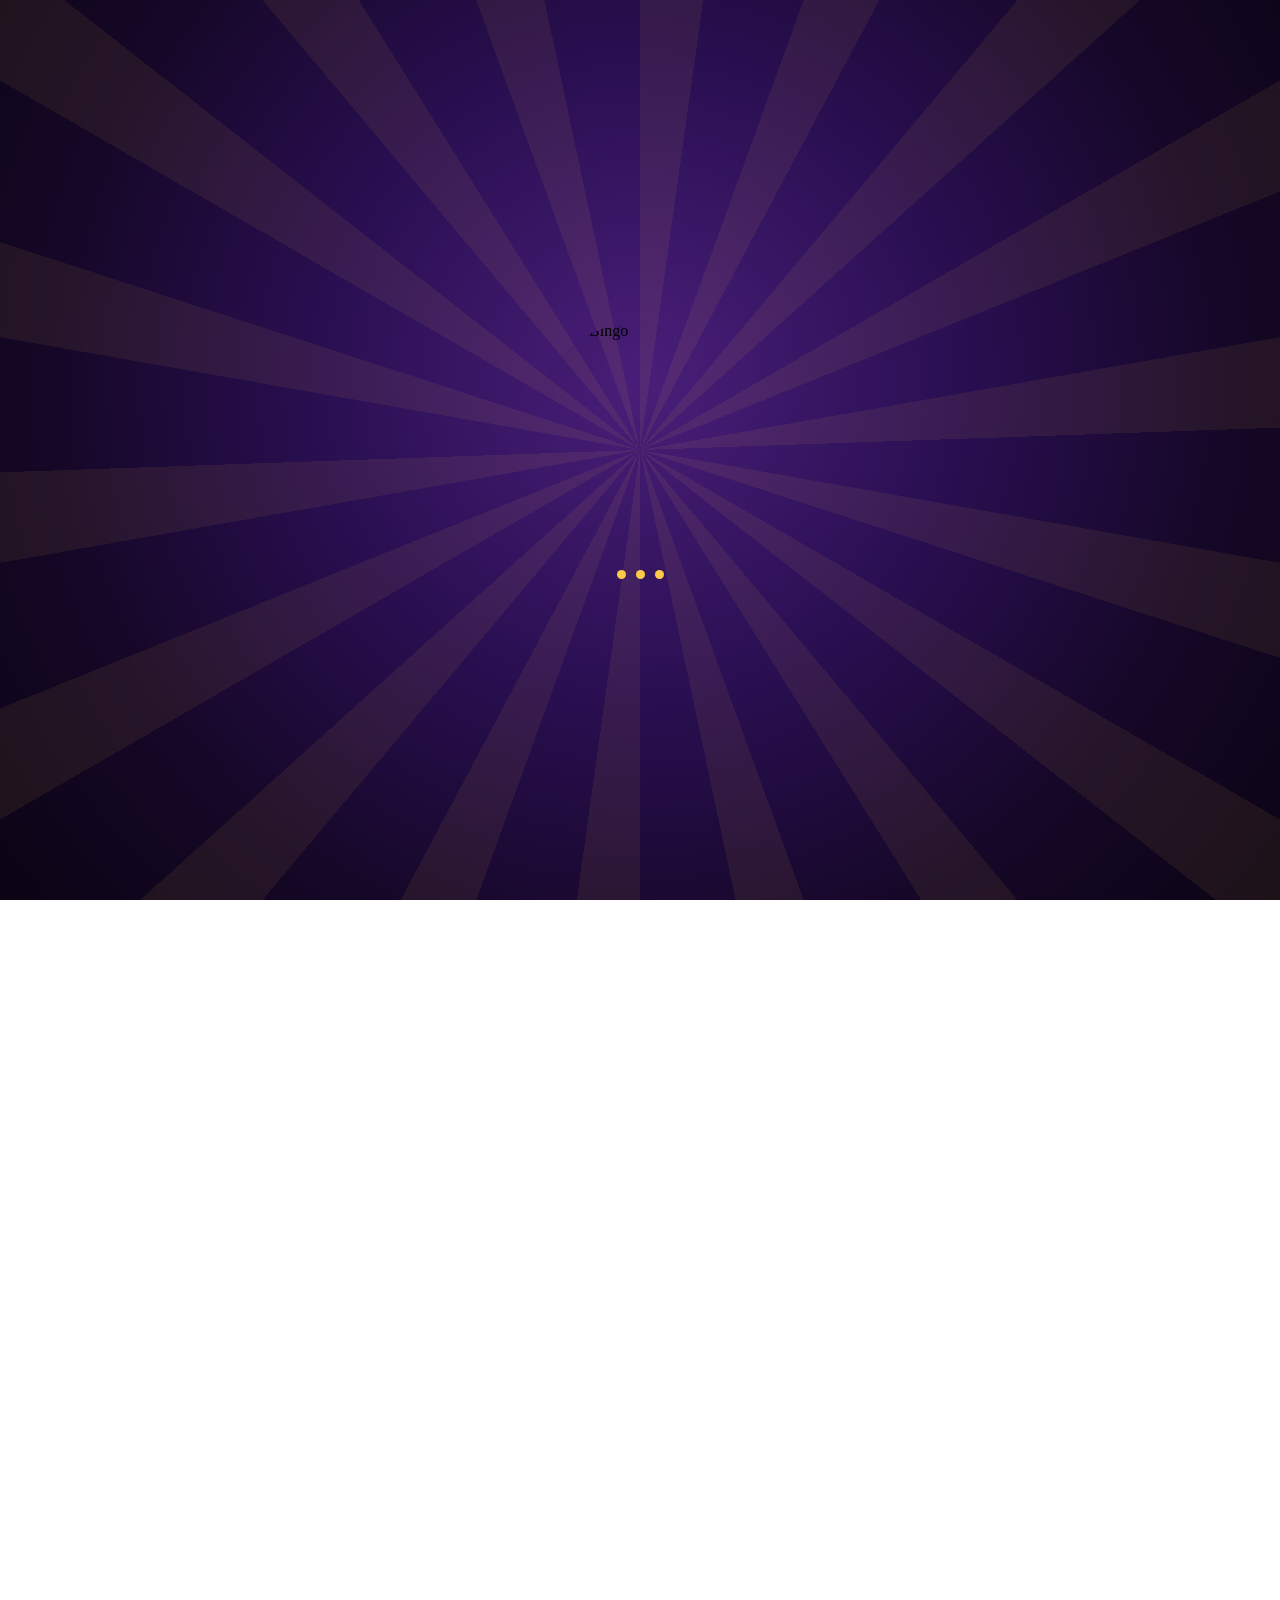
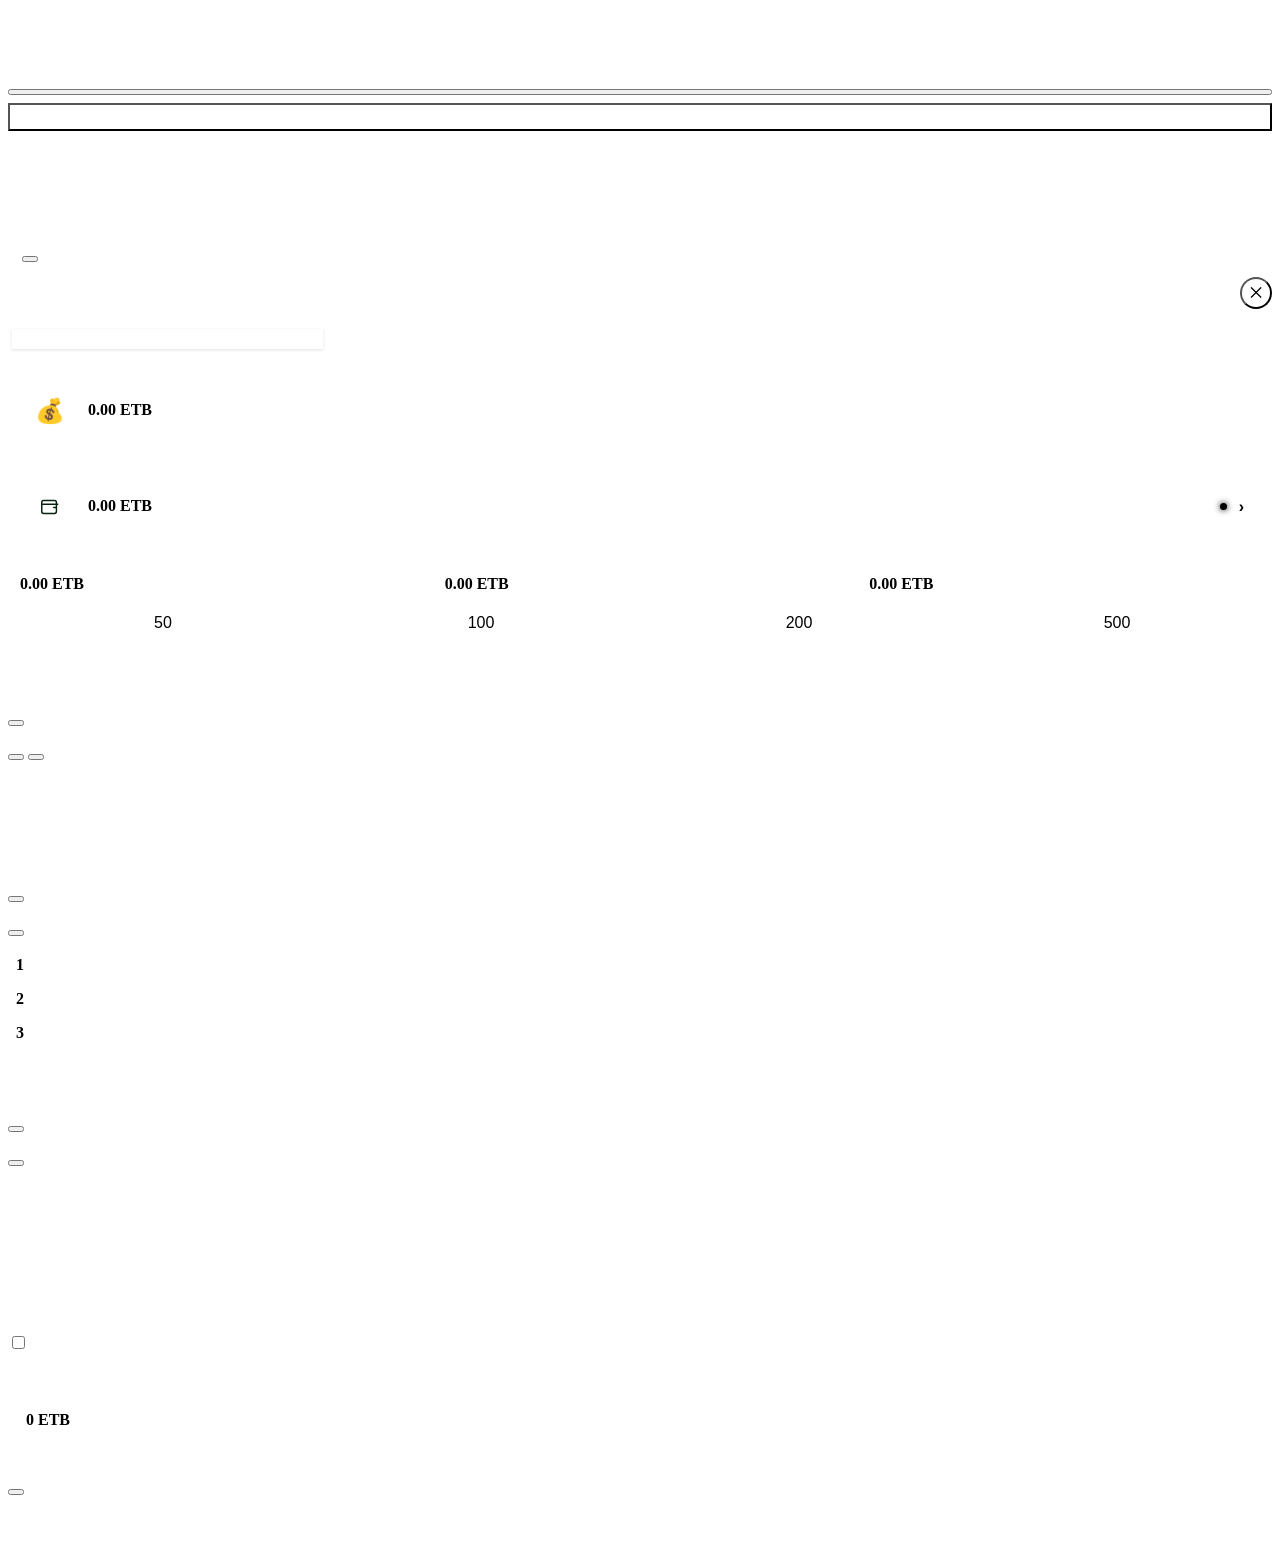
==== web/miniapp/index.html @ 05e531aa "Merge AradaBingo's independent development line (audio, UX fixes, announcement feature, widened bot " ====
<!doctype html>
<html lang="am">
<head>
  <meta charset="utf-8" />
  <meta name="viewport" content="width=device-width, initial-scale=1, viewport-fit=cover, user-scalable=no" />
  <title>Arada Bingo</title>
  <script src="https://telegram.org/js/telegram-web-app.js"></script>
  <link rel="stylesheet" href="css/fonts.css" />
  <link rel="stylesheet" href="css/tokens.css" />
  <link rel="stylesheet" href="css/base.css" />
  <link rel="stylesheet" href="css/screens.css" />
  <link rel="stylesheet" href="css/wallet.css" />
  <!-- Inlined, not a linked stylesheet: this must paint on the very first
       frame, with zero chance of a flash of an unstyled logo while
       css/*.css is still in flight over a slow mobile connection --
       the whole point of a splash screen is that it's what appears
       BEFORE anything else can possibly be ready. -->
  <style>
    #splash-screen {
      position: fixed;
      inset: 0;
      z-index: 5000;
      display: flex;
      flex-direction: column;
      align-items: center;
      justify-content: center;
      gap: 28px;
      background: radial-gradient(circle at 50% 42%, #4a1f7a 0%, #2a0f52 38%, #150726 72%, #0b0414 100%);
      overflow: hidden;
      transition: opacity 500ms ease, visibility 500ms ease;
    }
    #splash-screen.splash-hidden {
      opacity: 0;
      visibility: hidden;
      pointer-events: none;
    }
    /* Slow rotating light rays behind the logo, echoing the sunburst
       already painted into the logo artwork itself. */
    #splash-screen::before {
      content: "";
      position: absolute;
      inset: -50%;
      background: repeating-conic-gradient(from 0deg, rgba(255, 201, 74, 0.07) 0deg 8deg, transparent 8deg 20deg);
      animation: splash-rotate 18s linear infinite;
    }
    @keyframes splash-rotate {
      to { transform: rotate(360deg); }
    }
    .splash-logo-wrap {
      position: relative;
      width: clamp(160px, 46vw, 220px);
      aspect-ratio: 1;
      z-index: 1;
      animation: splash-pop 900ms cubic-bezier(0.22, 0.9, 0.32, 1.3) both,
                 splash-breathe 2600ms ease-in-out 900ms infinite;
    }
    .splash-logo-wrap img {
      width: 100%;
      height: 100%;
      display: block;
      /* The source artwork is a fully opaque square (no alpha channel) --
         without this, its own flat background square shows as a visible
         hard-edged seam against the splash's own animated gradient
         behind it. Clipping to a circle also makes the drop-shadow glow
         below hug a circular halo instead of a square one. */
      clip-path: circle(50% at 50% 50%);
      filter: drop-shadow(0 8px 28px rgba(0, 0, 0, 0.55));
    }
    @keyframes splash-pop {
      0% { opacity: 0; transform: scale(0.55) rotate(-8deg); }
      60% { opacity: 1; transform: scale(1.08) rotate(2deg); }
      100% { opacity: 1; transform: scale(1) rotate(0deg); }
    }
    @keyframes splash-breathe {
      0%, 100% { filter: drop-shadow(0 8px 28px rgba(0, 0, 0, 0.55)) drop-shadow(0 0 0 rgba(255, 201, 74, 0)); }
      50% { filter: drop-shadow(0 8px 28px rgba(0, 0, 0, 0.55)) drop-shadow(0 0 34px rgba(255, 201, 74, 0.55)); }
    }
    .splash-sparkle {
      position: absolute;
      width: 6px;
      height: 6px;
      background: #ffe27a;
      border-radius: 50%;
      box-shadow: 0 0 8px 2px rgba(255, 226, 122, 0.9);
      opacity: 0;
      animation: splash-twinkle 2200ms ease-in-out infinite;
    }
    .splash-sparkle:nth-child(2) { top: 10%; left: 14%; animation-delay: 300ms; }
    .splash-sparkle:nth-child(3) { top: 16%; right: 10%; animation-delay: 900ms; }
    .splash-sparkle:nth-child(4) { bottom: 16%; left: 10%; animation-delay: 1400ms; }
    .splash-sparkle:nth-child(5) { bottom: 24%; right: 12%; animation-delay: 600ms; }
    @keyframes splash-twinkle {
      0%, 100% { opacity: 0; transform: scale(0.4); }
      50% { opacity: 1; transform: scale(1); }
    }
    .splash-loader {
      display: flex;
      gap: 10px;
      z-index: 1;
      opacity: 0;
      animation: splash-fade-in 500ms ease 700ms forwards;
    }
    .splash-loader span {
      width: 9px;
      height: 9px;
      border-radius: 50%;
      background: #ffc94a;
      animation: splash-dot 1100ms ease-in-out infinite;
    }
    .splash-loader span:nth-child(2) { animation-delay: 150ms; }
    .splash-loader span:nth-child(3) { animation-delay: 300ms; }
    @keyframes splash-dot {
      0%, 80%, 100% { opacity: 0.25; transform: translateY(0); }
      40% { opacity: 1; transform: translateY(-6px); }
    }
    @keyframes splash-fade-in {
      to { opacity: 1; }
    }
    @media (prefers-reduced-motion: reduce) {
      #splash-screen::before,
      .splash-logo-wrap,
      .splash-sparkle,
      .splash-loader span {
        animation: none !important;
      }
      .splash-logo-wrap { opacity: 1; transform: none; }
      .splash-loader { opacity: 1; }
    }
  </style>
</head>
<body>
  <div id="splash-screen">
    <div class="splash-logo-wrap">
      <img src="assets/logo.png" alt="Arada Bingo" />
      <span class="splash-sparkle"></span>
      <span class="splash-sparkle"></span>
      <span class="splash-sparkle"></span>
      <span class="splash-sparkle"></span>
    </div>
    <div class="splash-loader"><span></span><span></span><span></span></div>
  </div>
  <div id="connection-banner"></div>
  <div id="toast" class="toast"></div>

  <!-- 2.1 Room list -->
  <main id="screen-rooms" class="screen" data-screen="rooms">
    <div class="room-list-header">
      <div class="balance-pill">
        <span>💰</span>
        <span class="amount" id="balance-amount">-- ETB</span>
      </div>
      <div class="header-actions">
        <button id="invite-btn" class="wallet-fab invite-fab">
          <span aria-hidden="true">🎁</span>
          <span class="wallet-fab-label" data-i18n="invite.button"></span>
        </button>
        <button id="voice-settings-btn" class="icon-fab">🔊</button>
        <button id="open-wallet-btn" class="wallet-fab">
          <svg class="wallet-fab-icon" viewBox="0 0 24 24" width="16" height="16" fill="none" aria-hidden="true">
            <path d="M3 7a2 2 0 0 1 2-2h12a2 2 0 0 1 2 2v10a2 2 0 0 1-2 2H5a2 2 0 0 1-2-2V7Z" stroke="currentColor" stroke-width="1.6"/>
            <path d="M16 12.5h2.5" stroke="currentColor" stroke-width="1.6" stroke-linecap="round"/>
            <path d="M3 9h18" stroke="currentColor" stroke-width="1.6"/>
          </svg>
          <span class="wallet-fab-label" data-i18n="wallet.title"></span>
        </button>
      </div>
    </div>
    <div class="rooms-activity-row">
      <span class="rooms-activity-pill">
        <span class="rooms-activity-dot online"></span>
        <span id="rooms-online-count">0</span>
        <span data-i18n="rooms.online_label"></span>
      </span>
      <span class="rooms-activity-pill">
        <span class="rooms-activity-dot playing"></span>
        <span id="rooms-playing-count">0</span>
        <span data-i18n="rooms.playing_count_label"></span>
      </span>
    </div>
    <div id="invite-panel" class="voice-settings-panel hidden">
      <p class="invite-panel-title" data-i18n="invite.panel_title"></p>
      <p id="invite-count" class="invite-count"></p>
      <button id="invite-share-btn" class="btn-secondary" data-i18n="invite.share_button"></button>
    </div>
    <div id="voice-settings-panel" class="voice-settings-panel hidden">
      <div class="voice-settings-row">
        <span data-i18n="voice.title"></span>
        <div id="voice-switch-settings" class="switch on"><div class="switch-knob"></div></div>
      </div>
      <div class="voice-settings-row">
        <span data-i18n="voice.volume"></span>
        <input id="voice-volume-slider" type="range" min="0" max="100" value="100" />
      </div>
      <div class="voice-settings-row">
        <span data-i18n="voice.speed"></span>
        <input id="voice-speed-slider" type="range" min="50" max="150" value="100" />
      </div>
      <button id="voice-replay-btn" class="btn-secondary" data-i18n="voice.replay"></button>
    </div>
    <div id="room-list"></div>
  </main>

  <!-- 2.2 Card selection (LOBBY) -->
  <main id="screen-lobby" class="screen" data-screen="lobby">
    <div class="lobby-topbar">
      <button id="lobby-refresh-btn" class="lobby-refresh-btn" type="button">
        <span class="lobby-refresh-icon">&#8635;</span>
        <span data-i18n="lobby.refresh"></span>
      </button>
      <div class="lobby-balance-pill">
        <span data-i18n="lobby.balance_label"></span>
        <span id="lobby-balance-amount">-- ETB</span>
      </div>
    </div>
    <div class="lobby-status-row">
      <div id="lobby-connection-pill" class="lobby-connection-pill">
        <span class="lobby-connection-dot"></span>
        <span id="lobby-connection-label"></span>
      </div>
      <span id="lobby-countdown" class="stat-value"></span>
      <div class="lobby-stake-pill">
        <span data-i18n="lobby.stake_label"></span>
        <span id="lobby-stake-amount">0.00 ETB</span>
      </div>
    </div>
    <div class="lobby-win-bar">
      <span data-i18n="lobby.win_label"></span>
      <span id="lobby-win-amount">0.00 ETB</span>
    </div>
    <div id="lobby-your-cards-section" class="your-card-section hidden">
      <div id="lobby-your-cards-list" class="your-cards-list"></div>
    </div>
    <div id="card-grid" class="card-grid"></div>
    <button id="lobby-cta" class="btn-primary" disabled></button>
  </main>

  <!-- 2.3 Game screen (RUNNING) + 2.4 Spectate -->
  <main id="screen-game" class="screen screen-game" data-screen="game">
    <div class="stat-strip">
      <div class="stat">
        <span class="stat-label" data-i18n="game.derash"></span>
        <span class="stat-value" id="stat-derash">0.00 ETB</span>
      </div>
      <div class="stat">
        <span class="stat-label" data-i18n="game.players"></span>
        <span class="stat-value" id="stat-players">0</span>
      </div>
      <div class="stat">
        <span class="stat-label" data-i18n="game.stake"></span>
        <span class="stat-value" id="stat-stake">0.00 ETB</span>
      </div>
      <div class="stat">
        <span class="stat-label" data-i18n="game.call"></span>
        <span class="stat-value" id="stat-call">0/75</span>
      </div>
    </div>

    <div id="spectate-banner" class="spectate-banner hidden">
      <p data-i18n="spectate.banner"></p>
      <div id="announcement-marquee" class="announcement-marquee hidden">
        <div class="announcement-marquee-track">
          <span id="announcement-marquee-text"></span>
          <span id="announcement-marquee-text-repeat" aria-hidden="true"></span>
        </div>
      </div>
    </div>

    <!-- Single-column-of-calls on the left, everything the player watches
         moment-to-moment stacked in the right column (recent trail, the
         current ball, AUTO/Voice, their own card, the Bingo button) --
         one flex row so the whole screen's height is bounded by the taller
         of the two columns, never by their sum. -->
    <div class="game-body">
      <div id="board"></div>
      <div class="call-panel">
        <div class="ball-row">
          <div class="recent-calls" id="recent-calls"></div>
          <div id="call-badge" class="call-badge"></div>
        </div>
        <div class="toggle-row">
          <div class="auto-toggle">
            <span data-i18n="game.auto"></span>
            <div id="auto-switch" class="switch on"><div class="switch-knob"></div></div>
          </div>
          <div class="auto-toggle">
            <span data-i18n="voice.title"></span>
            <div id="voice-switch" class="switch on"><div class="switch-knob"></div></div>
          </div>
        </div>
        <div id="your-card-section" class="your-card-section">
          <div id="your-cards-list" class="your-cards-list"></div>
        </div>
      </div>
    </div>
  </main>

  <!-- 2.5 Result (SETTLING) -->
  <main id="screen-result" class="screen result-screen" data-screen="result">
    <div id="result-confetti" class="result-confetti" aria-hidden="true"></div>
    <div id="result-title" class="result-title"></div>
    <div id="result-winner-pill" class="winner-pill hidden"></div>
    <div id="result-amount" class="result-amount"></div>
    <div id="result-meta" class="result-meta"></div>
    <div id="result-card-panel" class="card-preview result-card-panel hidden">
      <div id="result-card"></div>
    </div>
    <div id="result-session" class="result-session"></div>
    <div class="result-actions">
      <button id="play-next-btn" class="btn-primary btn-gold" data-i18n="result.play_next"></button>
      <button id="verify-draw-btn" class="btn-secondary" data-i18n="result.verify_draw"></button>
    </div>
    <div id="result-autocontinue" class="result-autocontinue hidden">
      <div id="result-autocontinue-fill" class="result-autocontinue-fill"></div>
      <span id="result-autocontinue-label"></span>
    </div>
    <div id="fairness-panel" class="fairness-panel hidden">
      <div class="fairness-row">
        <span data-i18n="fairness.verified_label"></span>
        <span id="fairness-verified"></span>
      </div>
      <div class="fairness-row">
        <span data-i18n="fairness.seed_hash_label"></span>
        <span id="fairness-hash" class="fairness-value"></span>
      </div>
      <div class="fairness-row">
        <span data-i18n="fairness.seed_label"></span>
        <span id="fairness-seed" class="fairness-value"></span>
      </div>
      <p class="wallet-note" data-i18n="fairness.explainer"></p>
      <button id="fairness-close-btn" class="btn-secondary" data-i18n="fairness.close"></button>
    </div>
  </main>

  <!-- 2.6 Wallet -->
  <main id="screen-wallet" class="screen" data-screen="wallet">
    <div class="wallet-header">
      <h2 data-i18n="wallet.title"></h2>
      <button id="wallet-back-btn">✕</button>
    </div>
    <div class="wallet-tabs">
      <div class="wallet-tab active" data-tab="balance" data-i18n="wallet.tab_balance"></div>
      <div class="wallet-tab" data-tab="deposit" data-i18n="wallet.tab_deposit"></div>
      <div class="wallet-tab" data-tab="withdraw" data-i18n="wallet.tab_withdraw"></div>
      <div class="wallet-tab" data-tab="history" data-i18n="wallet.tab_history"></div>
    </div>

    <div id="wallet-pane-balance" class="wallet-pane">
      <div class="wallet-card balance-hero balance-hero-total">
        <div class="balance-icon">💰</div>
        <div class="balance-figures">
          <div class="balance-value" id="wallet-total">0.00 ETB</div>
          <div class="balance-label" data-i18n="wallet.total_balance"></div>
        </div>
      </div>
      <div class="wallet-card balance-hero balance-hero-available">
        <div class="balance-icon balance-icon-available">
          <svg viewBox="0 0 24 24" width="22" height="22" fill="none" aria-hidden="true">
            <path d="M3 7a2 2 0 0 1 2-2h12a2 2 0 0 1 2 2v10a2 2 0 0 1-2 2H5a2 2 0 0 1-2-2V7Z" stroke="currentColor" stroke-width="1.6"/>
            <path d="M16 12.5h2.5" stroke="currentColor" stroke-width="1.6" stroke-linecap="round"/>
            <path d="M3 9h18" stroke="currentColor" stroke-width="1.6"/>
          </svg>
        </div>
        <div class="balance-figures">
          <div class="balance-value" id="wallet-available">0.00 ETB</div>
          <div class="balance-label" data-i18n="wallet.available_balance"></div>
        </div>
        <button type="button" id="wallet-status-toggle" class="balance-status-pill" aria-expanded="false">
          <span class="status-dot"></span>
          <span id="wallet-available-status"></span>
          <span class="status-chevron" aria-hidden="true">&#8250;</span>
        </button>
      </div>
      <div class="balance-secondary hidden" id="wallet-breakdown">
        <div class="balance-secondary-item">
          <div class="label" data-i18n="wallet.cash"></div>
          <div class="value" id="wallet-cash">0.00 ETB</div>
        </div>
        <div class="balance-secondary-item">
          <div class="label" data-i18n="wallet.bonus"></div>
          <div class="value" id="wallet-bonus">0.00 ETB</div>
        </div>
        <div class="balance-secondary-item">
          <div class="label" data-i18n="wallet.locked"></div>
          <div class="value" id="wallet-locked">0.00 ETB</div>
        </div>
      </div>
    </div>
    <div id="wallet-pane-deposit" class="wallet-pane hidden">
      <div id="deposit-automatic-section">
        <div class="amount-chips" id="deposit-amount-chips">
          <button type="button" class="amount-chip" data-amount="50">50</button>
          <button type="button" class="amount-chip" data-amount="100">100</button>
          <button type="button" class="amount-chip" data-amount="200">200</button>
          <button type="button" class="amount-chip" data-amount="500">500</button>
        </div>
        <input id="deposit-amount-input" class="wallet-input" type="number" inputmode="decimal" min="0" step="1" data-i18n-placeholder="wallet.amount_placeholder" />
        <button id="deposit-submit-btn" class="btn-primary" data-i18n="wallet.deposit_submit"></button>
        <p id="deposit-status" class="wallet-note"></p>
      </div>
      <!-- Shown first and styled as the primary action whenever telebirr_sms
           is available: it's the instant, no-review path, so a Telebirr
           payer should land here before "Manual deposit" (always-review,
           meant for the OTHER destinations in deposit-manual-destinations
           -- bank transfers etc. -- not a redundant second way to submit
           the exact same Telebirr payment). Ordered and styled this way
           after a real live incident where players defaulted to Manual
           for Telebirr payments purely because it was first and visually
           equal-weighted; see DECISIONS.md, 2026-09-14. -->
      <button type="button" id="deposit-telebirr-toggle-btn" class="btn-primary hidden" data-i18n="wallet.telebirr_deposit_toggle"></button>
      <button type="button" id="deposit-manual-toggle-btn" class="btn-secondary" data-i18n="wallet.manual_deposit_toggle"></button>

      <div id="deposit-manual-section" class="hidden">
        <p class="wallet-note" data-i18n="wallet.manual_deposit_intro"></p>
        <div id="deposit-manual-destinations"></div>
        <input id="deposit-manual-amount-input" class="wallet-input" type="number" inputmode="decimal" min="0" step="1" data-i18n-placeholder="wallet.amount_placeholder" />
        <input id="deposit-manual-reference-input" class="wallet-input" type="text" data-i18n-placeholder="wallet.manual_reference_placeholder" />
        <button id="deposit-manual-submit-btn" class="btn-primary" data-i18n="wallet.manual_deposit_submit"></button>
        <p id="deposit-manual-status" class="wallet-note"></p>
        <button type="button" id="deposit-automatic-toggle-btn" class="btn-secondary hidden" data-i18n="wallet.deposit_automatic_toggle"></button>
      </div>

      <!-- Telebirr SMS-evidence deposit: the player enters ONLY the
           transaction reference -- no amount field exists in this pane at
           all, so a client-chosen amount can never even be submitted (CTO
           directive section 140). The server determines the exact amount
           from the SMS evidence already on file. -->
      <div id="deposit-telebirr-section" class="hidden">
        <div id="deposit-telebirr-destination"><p class="wallet-note" data-i18n="wallet.telebirr_destination_loading"></p></div>
        <ol class="step-list">
          <li class="step-item"><span class="step-number">1</span><span class="step-text" data-i18n="wallet.telebirr_step1"></span></li>
          <li class="step-item"><span class="step-number">2</span><span class="step-text" data-i18n="wallet.telebirr_step2"></span></li>
          <li class="step-item"><span class="step-number">3</span><span class="step-text" data-i18n="wallet.telebirr_step3"></span></li>
        </ol>
        <input id="deposit-telebirr-reference-input" class="wallet-input" type="text" data-i18n-placeholder="wallet.telebirr_reference_placeholder" />
        <button id="deposit-telebirr-submit-btn" class="btn-primary" data-i18n="wallet.telebirr_deposit_submit"></button>
        <p id="deposit-telebirr-status" class="wallet-note"></p>
        <button type="button" id="deposit-telebirr-back-btn" class="btn-secondary" data-i18n="wallet.telebirr_deposit_back"></button>
      </div>
    </div>
    <div id="wallet-pane-withdraw" class="wallet-pane hidden">
      <input id="withdraw-amount-input" class="wallet-input" type="number" inputmode="decimal" min="0" step="1" data-i18n-placeholder="wallet.amount_placeholder" />
      <input id="withdraw-account-input" class="wallet-input" type="tel" inputmode="tel" data-i18n-placeholder="wallet.telebirr_placeholder" />
      <input id="withdraw-name-input" class="wallet-input" type="text" data-i18n-placeholder="wallet.holder_name_placeholder" />
      <label id="withdraw-manual-toggle-row" class="wallet-note" style="display:flex; align-items:center; gap:0.4rem;">
        <input type="checkbox" id="withdraw-manual-checkbox" />
        <span data-i18n="wallet.manual_withdraw_toggle"></span>
      </label>

      <div class="summary-card">
        <div class="summary-header">
          <span class="summary-title" data-i18n="wallet.summary_title"></span>
          <span class="status-pill" id="withdraw-summary-status" data-i18n="wallet.summary_not_submitted"></span>
        </div>
        <div class="summary-grid">
          <div>
            <div class="label" data-i18n="wallet.summary_amount"></div>
            <div class="value" id="withdraw-summary-amount">0 ETB</div>
          </div>
          <div>
            <div class="label" data-i18n="wallet.summary_account"></div>
            <div class="value" id="withdraw-summary-account" data-i18n="wallet.summary_not_provided"></div>
          </div>
          <div>
            <div class="label" data-i18n="wallet.summary_holder"></div>
            <div class="value" id="withdraw-summary-holder" data-i18n="wallet.summary_not_provided"></div>
          </div>
          <div>
            <div class="label" data-i18n="wallet.summary_processing_time"></div>
            <div class="value" data-i18n="wallet.summary_processing_time_value"></div>
          </div>
        </div>
      </div>

      <button id="withdraw-submit-btn" class="btn-primary" data-i18n="wallet.withdraw_submit"></button>
      <p id="withdraw-status" class="wallet-note"></p>
    </div>
    <div id="wallet-pane-history" class="wallet-pane hidden">
      <div class="amount-chips" id="history-filter-chips">
        <button type="button" class="amount-chip selected" data-filter="all" data-i18n="wallet.history_filter_all"></button>
        <button type="button" class="amount-chip" data-filter="won" data-i18n="wallet.history_filter_won"></button>
        <button type="button" class="amount-chip" data-filter="lost" data-i18n="wallet.history_filter_lost"></button>
      </div>
      <div id="history-list"></div>
    </div>
  </main>

  <script type="module" src="js/app.v6.js"></script>
</body>
</html>
---- web/miniapp/css/screens.css ----
/* Screen-specific layout -- spec section 2. */

/* Room cards, the card-selection grid, the AUTO toggle, and the held
   card's own manual-mark cells are plain <div>s given tabindex="0" +
   role="button" in JS (an architecture audit caught nothing in the
   primary game flow was reachable without a pointer) -- browsers apply
   a focus outline to any focusable element by default, but this makes
   it a deliberate, on-brand ring instead of relying on whatever the
   browser's own default happens to look like against this app's dark
   canvas. :focus-visible (not bare :focus) so it only ever shows for
   real keyboard navigation, never a mouse/touch tap. */
.room-card:focus-visible,
.card-grid-cell:focus-visible,
.card-cell:focus-visible,
.switch:focus-visible,
#connection-banner:focus-visible {
  outline: 2px solid var(--accent);
  outline-offset: 2px;
}

/* --- 2.1 Room list --- */

.room-list-header {
  display: flex;
  justify-content: space-between;
  align-items: center;
  margin-bottom: 12px;
}

/* The first thing a player sees on open, right under the balance --
   how alive the platform is right now. "Online" is a real headcount of
   open WebSocket connections (services/gateway/connection.py); "Playing"
   is the sum of every room's own distinct-player count, which honestly
   includes simulated players (they hold real round_entries rows, just
   never a WebSocket of their own) -- exactly the "a room doesn't feel
   empty" effect that feature exists for. */
.rooms-activity-row {
  display: flex;
  gap: 8px;
  margin-bottom: 14px;
}

.rooms-activity-pill {
  display: flex;
  align-items: center;
  gap: 6px;
  padding: 5px 12px;
  border-radius: 999px;
  border: 1px solid var(--border);
  background: var(--surface);
  font-size: var(--fs-xs);
  font-weight: 600;
  color: var(--text);
}

.rooms-activity-dot {
  width: 7px;
  height: 7px;
  border-radius: 50%;
  flex-shrink: 0;
}

.rooms-activity-dot.online {
  background: var(--call);
  box-shadow: 0 0 6px color-mix(in srgb, var(--call) 70%, transparent);
}

.rooms-activity-dot.playing {
  background: var(--gold);
  box-shadow: 0 0 6px color-mix(in srgb, var(--gold) 70%, transparent);
  animation: roomsActivityDotPulse 1.6s ease-in-out infinite;
}

@keyframes roomsActivityDotPulse {
  0%, 100% { opacity: 1; }
  50% { opacity: 0.45; }
}

@media (prefers-reduced-motion: reduce) {
  .rooms-activity-dot.playing {
    animation: none;
  }
}

.balance-pill {
  display: flex;
  align-items: center;
  gap: 8px;
  font-size: var(--fs-md);
}

.balance-pill .amount {
  font-family: var(--font-display);
}

.wallet-fab {
  display: flex;
  align-items: center;
  gap: 6px;
  height: 30px;
  padding: 0 14px 0 10px;
  border-radius: 999px;
  background:
    radial-gradient(120% 160% at 0% 0%, color-mix(in srgb, #fff 22%, transparent), transparent 60%),
    var(--accent);
  box-shadow: 0 0 12px color-mix(in srgb, var(--accent) 55%, transparent);
  color: #fff;
  font-size: var(--fs-xs);
  font-weight: 700;
  letter-spacing: 0.01em;
  line-height: 1;
}

.wallet-fab-icon {
  flex-shrink: 0;
}

/* Gold, not --accent: this is the one header action meant to read as a
   reward/growth prompt rather than a utility (wallet/voice), same gold
   already used for FREE cells and the "playing" activity dot. */
.invite-fab {
  background:
    radial-gradient(120% 160% at 0% 0%, color-mix(in srgb, #fff 35%, transparent), transparent 60%),
    var(--gold);
  box-shadow: 0 0 12px color-mix(in srgb, var(--gold) 55%, transparent);
  color: #1a1200;
}

.invite-panel-title {
  font-size: var(--fs-sm);
  font-weight: 700;
}

.invite-count {
  font-size: var(--fs-sm);
  color: var(--muted);
}

.wallet-fab-label {
  white-space: nowrap;
}

.header-actions {
  display: flex;
  align-items: center;
  gap: 10px;
}

.icon-fab {
  width: 28px;
  height: 28px;
  border-radius: 50%;
  background: var(--surface-2);
  font-size: var(--fs-md);
  line-height: 1;
}

.voice-settings-panel {
  background: var(--surface);
  border-radius: var(--radius-lg);
  padding: 14px 16px;
  margin-bottom: 12px;
  display: flex;
  flex-direction: column;
  gap: 12px;
}

.voice-settings-row {
  display: flex;
  align-items: center;
  justify-content: space-between;
  gap: 10px;
  font-size: var(--fs-sm);
  color: var(--muted);
}

.voice-settings-row input[type="range"] {
  flex: 1;
  max-width: 140px;
  accent-color: var(--accent);
}

.room-card {
  background: var(--surface);
  border-radius: var(--radius-lg);
  padding: 14px 16px;
  margin-bottom: 10px;
  display: flex;
  justify-content: space-between;
  align-items: center;
}

.room-card:active {
  background: var(--surface-2);
}

.room-card .stake {
  font-family: var(--font-display);
  font-size: var(--fs-lg);
}

.room-card .players {
  color: var(--call);
  font-size: var(--fs-sm);
}

.room-card .derash-line {
  color: var(--muted);
  font-size: var(--fs-sm);
}

.room-card .countdown {
  font-family: var(--font-display);
  font-size: var(--fs-md);
}

.room-card.playing .countdown {
  color: var(--call);
}

/* --- 2.2 Card selection (lobby) --- */

.lobby-topbar {
  display: flex;
  justify-content: space-between;
  align-items: center;
  gap: 8px;
  margin-bottom: 8px;
}

.lobby-refresh-btn {
  display: flex;
  align-items: center;
  gap: 6px;
  padding: 6px 12px;
  border-radius: 999px;
  border: 1px solid var(--accent);
  background: transparent;
  color: var(--accent);
  font-family: var(--font-display);
  font-size: var(--fs-xs);
}

.lobby-refresh-icon {
  display: inline-block;
  transition: transform 300ms ease;
}

.lobby-refresh-btn.spinning .lobby-refresh-icon {
  transform: rotate(360deg);
}

.lobby-balance-pill {
  display: flex;
  flex-direction: column;
  align-items: flex-end;
  font-size: var(--fs-xs);
  color: var(--muted);
  line-height: 1.3;
}

.lobby-balance-pill span:last-child {
  font-size: var(--fs-md);
  font-weight: 700;
  color: var(--gold);
}

.lobby-status-row {
  display: flex;
  align-items: center;
  justify-content: space-between;
  gap: 8px;
  margin-bottom: 10px;
}

.lobby-connection-pill {
  display: flex;
  align-items: center;
  gap: 6px;
  padding: 4px 10px;
  border-radius: 999px;
  border: 1px solid var(--border);
  font-size: var(--fs-xs);
  color: var(--muted);
}

.lobby-connection-dot {
  width: 8px;
  height: 8px;
  border-radius: 50%;
  background: var(--muted);
}

.lobby-connection-pill.connected {
  border-color: var(--call);
  color: var(--call);
}

/* The lobby countdown -- previously plain .stat-value gray, indistinguishable
   from "Players: 5". This is the one number on the whole screen a player is
   actually watching tick down toward a real money-committing moment, so it
   gets its own color and a per-second pulse instead of sitting flat. */
#lobby-countdown {
  color: var(--gold);
  font-size: var(--fs-lg);
  font-weight: 800;
}

#lobby-countdown.lobby-countdown-tick {
  animation: lobbyCountdownPulse 0.35s ease-out;
}

/* Last 3 seconds: switches to --danger and pulses continuously rather
   than once per tick, so the final stretch reads as genuinely urgent
   instead of just "still counting." */
#lobby-countdown.lobby-countdown-urgent {
  color: var(--danger);
  animation: lobbyCountdownUrgent 0.6s ease-in-out infinite;
}

@keyframes lobbyCountdownPulse {
  0% { transform: scale(1.35); }
  100% { transform: scale(1); }
}

@keyframes lobbyCountdownUrgent {
  0%, 100% { transform: scale(1); }
  50% { transform: scale(1.18); }
}

@media (prefers-reduced-motion: reduce) {
  #lobby-countdown.lobby-countdown-tick,
  #lobby-countdown.lobby-countdown-urgent {
    animation: none;
  }
}

.lobby-connection-pill.connected .lobby-connection-dot {
  background: var(--call);
  box-shadow: 0 0 6px var(--call);
}

.lobby-stake-pill {
  display: flex;
  flex-direction: column;
  align-items: flex-end;
  font-size: var(--fs-xs);
  color: var(--muted);
  line-height: 1.3;
}

.lobby-stake-pill span:last-child {
  font-size: var(--fs-sm);
  font-weight: 600;
  color: var(--col-i);
}

.lobby-win-bar {
  display: flex;
  justify-content: space-between;
  align-items: baseline;
  padding: 10px 14px;
  border-radius: var(--radius);
  background: var(--surface-2);
  margin-bottom: 14px;
  font-size: var(--fs-sm);
  color: var(--muted);
}

.lobby-win-bar span:last-child {
  font-size: var(--fs-lg);
  font-weight: 700;
  color: var(--call);
}

.card-grid {
  display: grid;
  grid-template-columns: repeat(10, 1fr);
  gap: 4px;
  margin-bottom: 14px;
}

.card-grid-cell {
  aspect-ratio: 1;
  display: flex;
  align-items: center;
  justify-content: center;
  background: var(--surface-2);
  border-radius: 6px;
  font-size: var(--fs-xs);
}

.card-grid-cell.taken {
  background: var(--danger);
  color: var(--text);
}

.card-grid-cell.selected {
  background: var(--accent);
  color: var(--text);
}

.card-preview {
  background: var(--surface);
  border-radius: var(--radius-lg);
  padding: 10px;
  margin-bottom: 14px;
}

.card-preview-title {
  text-align: center;
  color: var(--muted);
  font-size: var(--fs-sm);
  margin-bottom: 8px;
}

/* --- 2.3 The 5x5 player card grid (shared by lobby preview + game screen) --- */

.mini-card {
  display: grid;
  grid-template-columns: repeat(5, 1fr);
  gap: 4px;
}

.mini-card-header {
  display: grid;
  grid-template-columns: repeat(5, 1fr);
  gap: 4px;
  margin-bottom: 4px;
  text-align: center;
  font-size: var(--fs-sm);
  font-weight: 700;
}

/* Header letters take their column's identity color -- both here and on
   .board-header below. Row-major DOM order (render/card.js, render/
   board.js both build 5 cells per row) means :nth-child(5n+1..5n) maps
   directly to B/I/N/G/O without needing a data-column attribute. */
.mini-card-header > :nth-child(5n+1) { color: var(--col-b); }
.mini-card-header > :nth-child(5n+2) { color: var(--col-i); }
.mini-card-header > :nth-child(5n+3) { color: var(--col-n); }
.mini-card-header > :nth-child(5n+4) { color: var(--col-g); }
.mini-card-header > :nth-child(5n)   { color: var(--col-o); }

.card-cell {
  aspect-ratio: 1;
  display: flex;
  align-items: center;
  justify-content: center;
  background: var(--surface-2);
  border-radius: 6px;
  font-size: var(--fs-md);
  font-weight: 600;
}

/* Uncalled: neutral background, column-colored digits -- the resting
   -state identity the spec asks for, without competing against the
   called/marked fill below. */
.card-cell:nth-child(5n+1) { color: var(--col-b); }
.card-cell:nth-child(5n+2) { color: var(--col-i); }
.card-cell:nth-child(5n+3) { color: var(--col-n); }
.card-cell:nth-child(5n+4) { color: var(--col-g); }
.card-cell:nth-child(5n)   { color: var(--col-o); }

.card-cell.free {
  background: var(--gold);
  color: #1a1200;
}

/* Marked: a solid fill in the cell's own column color, replacing the
   previous uniform green -- amber (N) gets dark text like --near/--gold
   already use elsewhere, every other column reads fine with light text. */
.card-cell.marked {
  color: #f5f7fb;
}
.card-cell.marked:nth-child(5n+1) { background: var(--col-b); }
.card-cell.marked:nth-child(5n+2) { background: var(--col-i); }
.card-cell.marked:nth-child(5n+3) { background: var(--col-n); color: #1a1200; }
.card-cell.marked:nth-child(5n+4) { background: var(--col-g); color: #06210f; }
.card-cell.marked:nth-child(5n)   { background: var(--col-o); }

/* The FREE cell always lands at the N column's own :nth-child position
   (row 2, col 2 -- render/card.js sets class="card-cell free marked" on
   it together), so .marked:nth-child(5n+3) above would otherwise tie on
   specificity with .free and win on source order, silently overriding
   FREE's gold styling with N's column color. This wins that tie back. */
.card-cell.marked.free {
  background: var(--gold);
  color: #1a1200;
}

/* Winning-pattern cells on the result screen's card preview (render/
   card.js's renderStaticCard()) -- the exact cells that made this card
   a winner, per the video reference's own "winning cells receive a
   strong highlight" treatment. A gold glow ring layered on top of the
   column fill, same "special to you" language --near's ring already
   uses on the live master board, not a competing fill color. */
.card-cell.winning {
  box-shadow: 0 0 0 2px var(--gold), 0 0 10px 2px var(--gold);
}

/* --- 2.3 Game screen ---
   Single-screen composition: #screen-game itself is a fixed-height flex
   column (dvh-based, see .screen-game below); .game-body is the one
   flexible row inside it and everything the player watches turn to turn
   -- the recent-call trail, the current ball, AUTO/Voice, their own
   card, and the Bingo button -- lives in the right-hand column
   (.call-panel) stacked in that exact order, so the page's total height
   is bounded by the taller of the two columns, never by their sum. This
   is the structural fix behind "the whole game must fit in one
   viewport": previously .your-card-section sat *below* .game-body as a
   third full-width block, so the page's real height was call-board-
   height + card-height stacked, taller than any phone screen. */

/* .screen.active in base.css is TWO classes (specificity 0,0,2,0) --
   plain .screen-game (one class) can never win a display/layout fight
   against it regardless of stylesheet order, since specificity always
   beats source order. Sizing rules that apply whether or not this
   screen is currently shown are safe on the single-class selector;
   display:flex specifically needs .screen.active.screen-game (three
   classes, 0,0,3,0) to unambiguously outrank it. */
.screen.screen-game {
  /* 100dvh accounts for a mobile browser's own chrome shrinking the
     visible area on scroll (Telegram's WebView included); 100vh is the
     fallback for a browser old enough not to support dvh at all. */
  height: 100vh;
  height: 100dvh;
  padding-top: max(12px, env(safe-area-inset-top));
  padding-bottom: max(10px, env(safe-area-inset-bottom));
  padding-left: max(12px, env(safe-area-inset-left));
  padding-right: max(12px, env(safe-area-inset-right));
  overflow: hidden;
}

.screen.active.screen-game {
  display: flex;
  flex-direction: column;
}

.screen-game .stat-strip,
.screen-game .spectate-banner {
  flex: 0 0 auto;
}

/* The recent-call trail and the current-call badge sit in ONE row,
   ascending in visual weight left-to-right toward the current call --
   matching the reference composition exactly, replacing an earlier
   two-row stack (trail above, badge below) that read as two disconnected
   groups instead of one "history leading to now" sequence. */
.ball-row {
  flex: 0 0 auto;
  display: flex;
  align-items: center;
  justify-content: center;
  gap: clamp(5px, 1.8vw, 9px);
}

.recent-calls {
  display: flex;
  align-items: center;
  gap: clamp(4px, 1.5vw, 7px);
}

/* Small circles for the last few calls, spec section 6 -- one big
   glowing call-badge for the current number plus a short trail of
   smaller ones behind it, each still carrying its own column identity
   (border only, not a solid fill -- these are secondary information,
   the current call stays the visually dominant one). Sized with clamp()
   rather than a fixed px so the 320-430px phone width range this app
   targets scales proportionally instead of the trail overflowing its
   column on the smallest screens. */
.recent-calls span {
  display: flex;
  align-items: center;
  justify-content: center;
  width: clamp(22px, 7vw, 30px);
  height: clamp(22px, 7vw, 30px);
  border-radius: 50%;
  border: 2px solid var(--border);
  background: var(--surface);
  color: var(--muted);
  font-size: clamp(9px, 2.4vw, 11px);
  font-weight: 700;
}

.recent-calls span[data-letter="B"] { border-color: var(--col-b); color: var(--col-b); }
.recent-calls span[data-letter="I"] { border-color: var(--col-i); color: var(--col-i); }
.recent-calls span[data-letter="N"] { border-color: var(--col-n); color: var(--col-n); }
.recent-calls span[data-letter="G"] { border-color: var(--col-g); color: var(--col-g); }
.recent-calls span[data-letter="O"] { border-color: var(--col-o); color: var(--col-o); }

.game-body {
  flex: 1 1 auto;
  min-height: 0; /* let the two columns actually shrink to the available
                    space instead of a flex item's default min-height:
                    auto forcing the row to grow to its content's
                    natural (taller-than-viewport) size */
  display: flex;
  gap: clamp(8px, 2.5vw, 14px);
  align-items: stretch;
  margin-top: 8px;
}

/* #board is the real flex-item child of .game-body; render/board.js's
   buildBoard() nests .board-header + .board *inside* it, so #board is
   made a flex column here (header, then the grid filling the rest of
   the column's height) rather than a plain block -- this is what lets
   all 15 rows share the column's available height instead of the grid
   just growing to whatever a fixed per-cell size dictates. min-width: 0
   overrides a flex item's default min-width: auto, letting this column
   actually shrink to share space with its sibling on a narrow phone. */
#board {
  flex: 1.15 1 0;
  min-width: 0;
  display: flex;
  flex-direction: column;
}

.board {
  flex: 1 1 auto;
  min-height: 0;
  display: grid;
  grid-template-columns: repeat(5, 1fr);
  /* Rows share the column's available height as equal fractions, the
     same reasoning the columns already use -- this is what makes all 15
     rows fit the screen instead of each cell being some fixed px tall
     that the 15-row total simply doesn't fit in. */
  grid-template-rows: repeat(15, 1fr);
  gap: clamp(2px, 0.6vw, 4px);
}

.board-header {
  flex: 0 0 auto;
  display: grid;
  grid-template-columns: repeat(5, 1fr);
  gap: clamp(2px, 0.6vw, 4px);
  text-align: center;
  color: var(--muted);
  font-weight: 800;
  font-size: clamp(11px, 3vw, 14px);
  margin-bottom: 4px;
}

.board-header > :nth-child(5n+1) { color: var(--col-b); }
.board-header > :nth-child(5n+2) { color: var(--col-i); }
.board-header > :nth-child(5n+3) { color: var(--col-n); }
.board-header > :nth-child(5n+4) { color: var(--col-g); }
.board-header > :nth-child(5n)   { color: var(--col-o); }

.board-cell {
  display: flex;
  align-items: center;
  justify-content: center;
  background: var(--surface-2);
  border-radius: 5px;
  font-size: clamp(9px, 2.6vw, 12px);
  font-weight: 600;
}

/* Uncalled: column-colored digits on the neutral background, same
   resting-state treatment as .card-cell above. */
.board-cell:nth-child(5n+1) { color: var(--col-b); }
.board-cell:nth-child(5n+2) { color: var(--col-i); }
.board-cell:nth-child(5n+3) { color: var(--col-n); }
.board-cell:nth-child(5n+4) { color: var(--col-g); }
.board-cell:nth-child(5n)   { color: var(--col-o); }

.board-cell.called {
  color: #f5f7fb;
  font-weight: 800;
}
.board-cell.called:nth-child(5n+1) { background: var(--col-b); }
.board-cell.called:nth-child(5n+2) { background: var(--col-i); }
.board-cell.called:nth-child(5n+3) { background: var(--col-n); color: #1a1200; }
.board-cell.called:nth-child(5n+4) { background: var(--col-g); color: #06210f; }
.board-cell.called:nth-child(5n)   { background: var(--col-o); }

/* "Near" means "called AND on your own card" (render/board.js), not
   pattern proximity -- a real gameplay aid worth keeping distinct from
   plain column identity. Layered as a glow ring on top of the column
   fill above (not a competing background color) so both pieces of
   information -- which column, and "this one's yours" -- stay visible
   at once, using the same gold this app's FREE space already means
   "special to you" with. */
.board-cell.near {
  box-shadow: 0 0 0 2px var(--gold), 0 0 6px 1px var(--gold);
}

.call-panel {
  flex: 1 1 0;
  min-width: 0;
  min-height: 0;
  display: flex;
  flex-direction: column;
  align-items: center;
  /* The ball/toggles/card group is naturally shorter than the call
     board's own 15 rows once the card keeps square cells (below) --
     centering the group in the column's full height reads as an
     intentional composition instead of everything jammed at the top
     with dead space underneath. */
  justify-content: center;
  gap: clamp(8px, 2.5vw, 14px);
}

.call-badge {
  flex: 0 0 auto;
  width: clamp(72px, 22vw, 96px);
  height: clamp(72px, 22vw, 96px);
  border-radius: 50%;
  background: var(--surface);
  border: 3px solid var(--gold);
  display: flex;
  align-items: center;
  justify-content: center;
  font-family: var(--font-display);
  font-weight: 800;
  font-size: clamp(20px, 6vw, 26px);
  transform: scale(0.8);
  opacity: 0;
  transition: transform 240ms ease, opacity 240ms ease, border-color 240ms ease;
}

/* Column identity on the one element the spec calls out specifically
   ("large glowing circular element... column-specific visual
   identity") -- data-letter is set alongside the badge's own text
   (app.js's "call" handler), so this always matches what the circle
   actually reads. Falls back to the plain gold border above before the
   first call of a round sets it. */
.call-badge[data-letter="B"] { border-color: var(--col-b); }
.call-badge[data-letter="I"] { border-color: var(--col-i); }
.call-badge[data-letter="N"] { border-color: var(--col-n); }
.call-badge[data-letter="G"] { border-color: var(--col-g); }
.call-badge[data-letter="O"] { border-color: var(--col-o); }

.call-badge.show {
  transform: scale(1);
  opacity: 1;
  box-shadow: 0 0 24px 0 var(--gold);
}

.call-badge[data-letter="B"].show { box-shadow: 0 0 24px 0 var(--col-b); }
.call-badge[data-letter="I"].show { box-shadow: 0 0 24px 0 var(--col-i); }
.call-badge[data-letter="N"].show { box-shadow: 0 0 24px 0 var(--col-n); }
.call-badge[data-letter="G"].show { box-shadow: 0 0 24px 0 var(--col-g); }
.call-badge[data-letter="O"].show { box-shadow: 0 0 24px 0 var(--col-o); }

@media (prefers-reduced-motion: reduce) {
  .call-badge {
    transition: none;
    transform: scale(1);
  }
}

.toggle-row {
  flex: 0 0 auto;
  display: flex;
  gap: clamp(8px, 3vw, 16px);
}

.auto-toggle {
  display: flex;
  align-items: center;
  gap: 5px;
  font-size: clamp(9px, 2.4vw, 11px);
  font-weight: 700;
  text-transform: uppercase;
  letter-spacing: 0.02em;
  color: var(--muted);
}

.switch {
  width: 32px;
  height: 18px;
  border-radius: 10px;
  background: var(--surface-2);
  position: relative;
  flex: 0 0 auto;
}

.switch.on {
  background: var(--accent);
}

.switch-knob {
  position: absolute;
  top: 2px;
  left: 2px;
  width: 14px;
  height: 14px;
  border-radius: 50%;
  background: var(--text);
  transition: left 120ms ease;
}

.switch.on .switch-knob {
  left: 16px;
}

/* The right column's own dominant element after the ball -- holds the
   player's card(s) plus the Bingo button, filling whatever height
   remains once the recent-calls trail, the ball, and the toggles have
   taken theirs. Previously a full-width block placed *below* the whole
   call board, forcing the page taller than one screen -- now it lives
   inside .call-panel, sized to that column's own share of .game-body's
   height instead. */
.your-card-section {
  /* Sized to its own content, not stretched to fill whatever's left of
     the column -- a 5x5 grid of square cells has one correct height for
     a given width, and forcing the surrounding box taller than that
     just left a visibly empty bordered rectangle below the real card.
     .call-panel's own justify-content: center (above) is what positions
     this block nicely within the column instead. */
  flex: 0 0 auto;
  width: 100%;
  background: var(--surface);
  border: 1px solid var(--border);
  border-radius: var(--radius-lg);
  padding: clamp(8px, 2.5vw, 12px);
  display: flex;
  flex-direction: column;
}

/* A player can hold more than one card in the same round now (spec:
   configurable via room.max_cards_per_player) -- js/app.v6.js's
   buildGameCards() builds one .your-card-item per held card into this
   list, each with its own grid and its own claim button underneath it.
   overflow-y is a pragmatic safety net for that multi-card case only --
   a single held card (the common case, and the only case the reference
   composition shows) fits without ever needing it. */
.your-cards-list {
  display: flex;
  flex-direction: column;
  gap: 10px;
  /* Defensive only: a player holding several cards (room.max_cards_per_
     player) could exceed the column's height even at content size --
     the common single-card case (and the reference composition) never
     triggers this. */
  max-height: 100%;
  overflow-y: auto;
}

.your-card-item {
  display: flex;
  flex-direction: column;
  min-height: 0;
}

.your-card-title {
  flex: 0 0 auto;
  font-size: clamp(9px, 2.4vw, 11px);
  font-weight: 700;
  text-transform: uppercase;
  letter-spacing: 0.03em;
  color: var(--muted);
  margin-bottom: 4px;
  text-align: center;
}

/* The card itself is now the dominant element of its own (already
   narrow, already column-constrained) half of the screen, not a small
   shrunken block inside a full-width one -- close to the column's full
   width, large bold digits, exactly the "large, highly visible numbers"
   the reference asks for. */
#your-card-section .mini-card-header,
#your-card-section .mini-card {
  width: 100%;
}

#your-card-section .mini-card {
  flex: 0 0 auto;
  gap: clamp(3px, 1.2vw, 5px);
}

#your-card-section .mini-card-header {
  flex: 0 0 auto;
  gap: clamp(3px, 1.2vw, 5px);
  font-size: clamp(10px, 2.8vw, 13px);
}

/* The reference's own card is a light, high-contrast panel distinct from
   the dark call-board: filled color badges on the header instead of
   plain colored letters, white cells with bold black digits at rest, and
   one uniform green fill once marked (not the per-column fill the master
   board/lobby preview use) -- an #id-scoped override so the shared
   .mini-card/.card-cell rules above stay untouched for the lobby preview
   and result screen. */
#your-card-section .mini-card-header > div {
  display: flex;
  align-items: center;
  justify-content: center;
  padding: clamp(3px, 1.2vw, 5px) 0;
  border-radius: 5px;
  color: #fff;
}
#your-card-section .mini-card-header > :nth-child(5n+1) { background: var(--col-b); }
#your-card-section .mini-card-header > :nth-child(5n+2) { background: var(--col-i); }
#your-card-section .mini-card-header > :nth-child(5n+3) { background: var(--col-n); color: #1a1200; }
#your-card-section .mini-card-header > :nth-child(5n+4) { background: var(--col-g); color: #06210f; }
#your-card-section .mini-card-header > :nth-child(5n)   { background: var(--col-o); }

#your-card-section .card-cell {
  background: #F3F5F9;
  color: #10131A;
  font-size: clamp(14px, 4.6vw, 21px);
  font-weight: 800;
  border-radius: 6px;
}

#your-card-section .card-cell.marked {
  background: var(--call);
  color: #06210f;
}

#your-card-section .card-cell.marked.free,
#your-card-section .card-cell.free {
  background: var(--gold);
  color: #1a1200;
}

.bingo-btn {
  flex: 0 0 auto;
  margin-top: clamp(6px, 2vw, 10px);
  width: 100%;
  display: block;
  background: linear-gradient(160deg, #ffe27a, var(--gold) 55%, #d99a1f);
  color: #2a1a00;
  font-family: var(--font-display);
  font-weight: 800;
  font-size: clamp(14px, 4vw, 18px);
  letter-spacing: 0.08em;
  padding: clamp(9px, 3vw, 13px);
  box-shadow: 0 4px 0 0 #a9740f, 0 6px 14px rgba(0, 0, 0, 0.35);
  transition: transform 100ms ease, box-shadow 100ms ease;
}

.bingo-btn:active:not(:disabled) {
  transform: translateY(3px);
  box-shadow: 0 1px 0 0 #a9740f, 0 2px 6px rgba(0, 0, 0, 0.35);
}

.bingo-btn:disabled {
  background: var(--surface-2);
  color: var(--muted);
  box-shadow: none;
}

/* Decorative only -- the button's real accessible label stays the plain
   i18n string (game.bingo); the emoji is added visually, not in markup
   or translation data, so screen readers/aria-label are unaffected. */
.bingo-btn:not(:disabled)::before {
  content: "\1F389 ";
}

.bingo-btn.shake {
  animation: shake 240ms ease;
}

@keyframes shake {
  0%, 100% { transform: translateX(0); }
  25% { transform: translateX(-6px); }
  75% { transform: translateX(6px); }
}

@media (prefers-reduced-motion: reduce) {
  .bingo-btn.shake { animation: none; }
}

/* --- 2.4 Spectate --- */

.spectate-banner {
  background: var(--surface);
  border-radius: var(--radius);
  padding: 12px;
  text-align: center;
  margin-bottom: 10px;
  font-size: var(--fs-sm);
  color: var(--muted);
}

/* Admin-configurable scrolling banner (services/admin/announcement_
   queries.py), shown in place of the old "Reserve a card" button --
   that button re-synced the whole spectate view for zero real benefit
   (join() can't assign a card mid-round; the player auto-advances into
   the next round regardless), so this space is put to actual use
   instead. Two identical copies of the text sit back to back in a
   track twice the visible width; animating that track from 0% to -50%
   moves the content right-to-left with no visible seam -- the moment
   the first copy has fully exited, the second copy is in exactly the
   position the first started in, so the loop restart is invisible. */
.announcement-marquee {
  overflow: hidden;
  margin-top: 10px;
  border-top: 1px solid var(--border);
  padding-top: 10px;
}

.announcement-marquee-track {
  display: flex;
  width: max-content;
  animation: announcement-marquee-scroll 14s linear infinite;
}

.announcement-marquee-track span {
  white-space: nowrap;
  padding-right: 48px;
  font-size: var(--fs-sm);
  font-weight: 700;
  color: var(--gold);
}

@keyframes announcement-marquee-scroll {
  from { transform: translateX(0%); }
  to { transform: translateX(-50%); }
}

@media (prefers-reduced-motion: reduce) {
  .announcement-marquee-track {
    animation: none;
  }
  .announcement-marquee {
    overflow-x: auto;
  }
}

/* --- 2.5 Result --- */

.result-screen {
  position: relative;
  overflow: hidden;
  text-align: center;
  padding-top: 40px;
}

.result-title {
  font-size: var(--fs-xl);
  margin-bottom: 4px;
}

/* The win title previously toggled this class with no rule ever
   defined for it -- a genuine winner looked identical to "no winner."
   Now it actually earns the bigger, gold, animated treatment the spec's
   reference gives a real win. */
.result-title.win {
  font-family: var(--font-display);
  font-size: var(--fs-display);
  color: var(--gold);
  text-shadow: 0 0 18px rgba(255, 196, 54, 0.5);
  animation: result-pop 520ms cubic-bezier(0.34, 1.56, 0.64, 1);
}

/* Winner identity, pulled out of the title's own text into its own
   pill -- matches the reference's rounded name badge instead of a plain
   sentence, and gives "you won" the same visual identity treatment as
   "someone else won" (renderResultScreen() in app.v6.js sets its text
   and toggles .hidden). */
.winner-pill {
  display: inline-block;
  margin: 4px 0 2px;
  padding: 5px 16px;
  border-radius: 999px;
  background: var(--surface);
  border: 1px solid var(--gold);
  color: var(--gold);
  font-size: var(--fs-sm);
  font-weight: 700;
}

.result-amount {
  font-family: var(--font-display);
  font-size: var(--fs-display);
  color: var(--gold);
  background: var(--surface);
  border-radius: var(--radius-lg);
  padding: 20px;
  margin: 16px 0;
}

.result-amount.win {
  background: linear-gradient(160deg, rgba(255, 196, 54, 0.16), var(--surface) 65%);
  box-shadow: 0 0 0 1px rgba(255, 196, 54, 0.4), 0 0 26px rgba(255, 196, 54, 0.22);
  animation: result-glow 1.8s ease-in-out infinite;
}

@keyframes result-pop {
  0% { transform: scale(0.6); opacity: 0; }
  100% { transform: scale(1); opacity: 1; }
}

@keyframes result-glow {
  0%, 100% { box-shadow: 0 0 0 1px rgba(255, 196, 54, 0.4), 0 0 18px rgba(255, 196, 54, 0.16); }
  50% { box-shadow: 0 0 0 1px rgba(255, 196, 54, 0.65), 0 0 36px rgba(255, 196, 54, 0.36); }
}

/* One falling rectangle per .result-confetti > i (built in app.v6.js's
   spawnConfetti(), win-only) -- absolutely positioned over the result
   screen (.result-screen's own position: relative above contains it),
   never intercepts taps since the panel itself is pointer-events: none. */
.result-confetti {
  position: absolute;
  inset: 0;
  overflow: hidden;
  pointer-events: none;
}

.result-confetti i {
  position: absolute;
  top: -12px;
  width: 7px;
  height: 13px;
  border-radius: 1px;
  opacity: 0.9;
  animation: confetti-fall linear forwards;
}

@keyframes confetti-fall {
  to { transform: translateY(420px) rotate(600deg); opacity: 0; }
}

@media (prefers-reduced-motion: reduce) {
  .result-title.win,
  .result-amount.win { animation: none; }
  .result-confetti { display: none; }
}

.result-meta {
  color: var(--muted);
  font-size: var(--fs-sm);
  margin-bottom: 20px;
}

/* The winning card itself, "displayed prominently inside a decorative
   result container" -- a gold gradient border frames the actual 5x5
   grid (render/card.js's renderStaticCard()), the winning-pattern cells
   glowing via .card-cell.winning above. border-radius belongs on this
   outer gradient layer too, not just the inner > div -- without it the
   gold border rendered as sharp corners around a rounded inner card. */
.result-card-panel {
  margin: -8px 0 16px;
  padding: 12px;
  border-radius: var(--radius-lg);
  background: linear-gradient(160deg, var(--gold), var(--accent));
}

.result-card-panel > div {
  background: var(--bg);
  border-radius: var(--radius);
  padding: 10px;
}

.result-actions {
  display: flex;
  flex-direction: column;
  gap: 8px;
}

.result-actions .btn-secondary {
  background: var(--surface);
  border-radius: var(--radius);
  padding: 12px;
}

/* Reality check (spec section 12): net position this session, shown
   plainly right on the results screen, not tucked away in the wallet. */
.result-session {
  font-size: var(--fs-sm);
  color: var(--muted);
  background: var(--surface);
  border-radius: var(--radius);
  padding: 10px;
  margin: -8px 0 20px;
}

.result-session.positive {
  color: var(--call);
}

.result-session.negative {
  color: var(--danger);
}

/* Auto-continue affordance -- app.v6.js's startAutoContinue() runs a
   fixed-duration local timer and, when it elapses, triggers the exact
   same handler as tapping "Play next round" (a real ws.joinRoom(), which
   lands wherever the server's round genuinely is). The bar is purely a
   countdown to that tap, never a claim about real round/lobby timing --
   nothing here is sent to or trusted from the server. */
.result-autocontinue {
  position: relative;
  height: 26px;
  border-radius: 999px;
  background: var(--surface);
  overflow: hidden;
  margin-top: 10px;
}

.result-autocontinue-fill {
  position: absolute;
  inset: 0;
  transform-origin: left;
  background: linear-gradient(90deg, var(--accent), var(--gold));
  /* Duration is a fallback -- app.v6.js's startAutoContinue() always sets
     this inline to match its own AUTO_CONTINUE_SECONDS, which wins as an
     inline style regardless. */
  animation: result-autocontinue-shrink 10s linear forwards;
}

@keyframes result-autocontinue-shrink {
  from { transform: scaleX(1); }
  to { transform: scaleX(0); }
}

#result-autocontinue-label {
  position: relative;
  z-index: 1;
  line-height: 26px;
  font-size: var(--fs-xs);
  color: var(--text);
  font-weight: 600;
}

@media (prefers-reduced-motion: reduce) {
  .result-autocontinue-fill { animation: none; }
}

.fairness-panel {
  margin-top: 12px;
  padding: 14px;
  border-radius: var(--radius);
  background: var(--surface);
  text-align: left;
}

.fairness-row {
  display: flex;
  justify-content: space-between;
  gap: 10px;
  padding: 6px 0;
  border-bottom: 1px solid var(--border);
  font-size: var(--fs-sm);
}

.fairness-value {
  font-family: monospace;
  font-size: var(--fs-xs);
  color: var(--muted);
  word-break: break-all;
  text-align: right;
}

.fairness-row .verified-yes {
  color: var(--call);
  font-weight: 600;
}

.fairness-row .verified-no {
  color: var(--danger);
  font-weight: 600;
}

/* 2.6 Wallet's own styles live in wallet.css -- deliberately split out
   (tokens.css's own header comment has pointed at this file since
   before it existed): the wallet screen blends with Telegram's theme
   params, unlike every other screen here, which stays on the fixed dark
   game canvas (color-coded cells need a stable canvas or the coding
   breaks under a light theme). */
---- web/miniapp/css/wallet.css ----
/* Wallet/deposit/withdraw/history screen -- spec section 2.6, and the
   file tokens.css's own header comment has pointed at since before this
   redesign ("Wallet/settings screens are the ones allowed to blend with
   Telegram's theme -- see wallet.css"). Everything here reads --bg/
   --surface/--text/--muted/--accent, the exact custom properties
   applyWalletTheme() (app.js) overrides from Telegram's own themeParams
   the moment the wallet opens -- a genuinely native-feeling wallet that
   matches each player's own Telegram theme, not a fixed brand palette.
   The game screen's own fixed dark canvas is deliberately untouched by
   any of this (tokens.css's own comment on why: called/near/danger/gold
   need a stable canvas or the color coding breaks under a light theme). */

.wallet-header {
  display: flex;
  align-items: center;
  justify-content: space-between;
  margin-bottom: 16px;
}

.wallet-header h2 {
  font-family: var(--font-display);
  font-size: var(--fs-lg);
  font-weight: 600;
}

#wallet-back-btn {
  width: 32px;
  height: 32px;
  border-radius: 50%;
  background: var(--surface);
  color: var(--text);
  font-size: var(--fs-md);
  line-height: 1;
}

.wallet-tabs {
  display: flex;
  gap: 4px;
  background: var(--surface);
  border-radius: var(--radius-lg);
  padding: 4px;
  margin-bottom: 16px;
}

.wallet-tab {
  flex: 1;
  padding: 10px 4px;
  text-align: center;
  color: var(--muted);
  font-size: var(--fs-sm);
  font-weight: 500;
  border-radius: var(--radius);
  border-bottom: none;
}

.wallet-tab.active {
  color: var(--text);
  background: var(--bg);
  font-weight: 600;
  box-shadow: 0 1px 3px rgba(0, 0, 0, 0.12);
}

.wallet-card {
  background: var(--surface);
  border-radius: var(--radius-lg);
  padding: 18px;
  margin-bottom: 12px;
}

/* --- balance pane: a hero card + secondary figures, replacing the old
   plain label/value rows --- */

/* #wallet-pane-balance is the one place in this file that intentionally
   does NOT lean on applyWalletTheme()'s Telegram-theme overrides -- a
   glowing branded hero for the two headline balance figures reads as
   dead/flat under an arbitrary light themeParams background, so these
   two hero cards pin their own colors instead. Everything else in this
   pane (the breakdown row, tabs, deposit/withdraw/history panes) still
   follows the player's own Telegram theme exactly as before. */

.balance-hero {
  display: flex;
  align-items: center;
  gap: 14px;
  background: #0F1420;
  border: 1px solid var(--border);
}

.balance-hero-total {
  background:
    radial-gradient(120% 160% at 0% 0%, color-mix(in srgb, var(--accent) 22%, transparent), transparent 60%),
    #0F1420;
}

.balance-hero-available {
  background:
    radial-gradient(120% 160% at 0% 0%, color-mix(in srgb, var(--call) 20%, transparent), transparent 60%),
    #0F1420;
}

.balance-hero .balance-icon {
  width: 48px;
  height: 48px;
  border-radius: 14px;
  background: var(--surface-2); /* fallback for engines without color-mix() */
  background: color-mix(in srgb, var(--accent) 25%, transparent);
  display: flex;
  align-items: center;
  justify-content: center;
  font-size: 24px;
  flex-shrink: 0;
  box-shadow: 0 0 0 1px color-mix(in srgb, var(--accent) 35%, transparent);
}

.balance-hero .balance-icon.balance-icon-available {
  background: var(--call);
  color: #06210f;
  box-shadow: 0 0 16px color-mix(in srgb, var(--call) 55%, transparent);
}

.balance-hero .balance-figures {
  min-width: 0;
  flex: 1;
}

.balance-hero .balance-label {
  color: var(--muted);
  font-size: var(--fs-xs);
  margin-top: 2px;
}

.balance-hero .balance-value {
  font-family: var(--font-display);
  font-size: var(--fs-xl);
  font-weight: 700;
  color: var(--text);
  font-variant-numeric: tabular-nums;
}

.balance-status-pill {
  display: flex;
  align-items: center;
  gap: 6px;
  background: color-mix(in srgb, var(--call) 16%, transparent);
  color: var(--call);
  border: none;
  border-radius: 999px;
  padding: 6px 10px;
  font-size: var(--fs-xs);
  font-weight: 600;
  flex-shrink: 0;
}

.balance-status-pill .status-dot {
  width: 7px;
  height: 7px;
  border-radius: 50%;
  background: currentColor;
  box-shadow: 0 0 6px currentColor;
}

.balance-status-pill .status-chevron {
  font-size: var(--fs-sm);
  line-height: 1;
  transition: transform 0.15s ease;
}

.balance-status-pill[aria-expanded="true"] .status-chevron {
  transform: rotate(90deg);
}

.balance-status-pill.status-locked {
  background: color-mix(in srgb, var(--near) 18%, transparent);
  color: var(--near);
}

.balance-secondary {
  display: grid;
  grid-template-columns: repeat(3, 1fr);
  gap: 10px;
  margin-top: 14px;
}

.balance-secondary-item {
  background: var(--bg);
  border-radius: var(--radius);
  padding: 10px 12px;
}

.balance-secondary-item .label {
  color: var(--muted);
  font-size: var(--fs-xs);
}

.balance-secondary-item .value {
  font-size: var(--fs-md);
  font-weight: 600;
  font-variant-numeric: tabular-nums;
  margin-top: 2px;
}

.wallet-note {
  color: var(--muted);
  font-size: var(--fs-sm);
  margin-top: 14px;
  text-align: center;
}

.wallet-note.error {
  color: var(--danger);
}

.wallet-note.success {
  color: var(--call);
}

/* --- amount chips (deposit quick-amounts, history filter) --- */

.amount-chips {
  display: flex;
  gap: 8px;
  margin-bottom: 12px;
}

.amount-chip {
  flex: 1;
  padding: 11px 0;
  text-align: center;
  border: 1.5px solid var(--border);
  border-radius: var(--radius);
  color: var(--text);
  font-size: var(--fs-sm);
  font-weight: 500;
  background: var(--bg);
}

.amount-chip.selected {
  border-color: var(--accent);
  background: var(--surface-2);
  background: color-mix(in srgb, var(--accent) 12%, var(--bg));
  color: var(--accent);
  font-weight: 700;
}

.wallet-input {
  display: block;
  width: 100%;
  padding: 13px 14px;
  margin-bottom: 10px;
  border: 1.5px solid var(--border);
  border-radius: var(--radius);
  background: var(--bg);
  color: var(--text);
  font-size: var(--fs-md);
}

.wallet-input:focus-visible {
  outline: 2px solid var(--accent);
  outline-offset: 1px;
}

/* --- destination picker (manual deposit): selectable cards, same
   "pick one" job the old bare <select> did, styled to match the
   provider-choice cards real bank/mobile-money apps use --- */

.destination-list {
  display: flex;
  flex-direction: column;
  gap: 8px;
  margin-bottom: 4px;
}

.destination-card {
  display: flex;
  align-items: center;
  gap: 12px;
  padding: 12px 14px;
  border: 1.5px solid var(--border);
  border-radius: var(--radius);
  background: var(--bg);
  text-align: left;
  width: 100%;
}

.destination-card .destination-icon {
  width: 36px;
  height: 36px;
  border-radius: 10px;
  background: var(--surface);
  display: flex;
  align-items: center;
  justify-content: center;
  font-size: 18px;
  flex-shrink: 0;
}

.destination-card .destination-info {
  min-width: 0;
  flex: 1;
}

.destination-card .destination-name {
  font-weight: 600;
  font-size: var(--fs-sm);
  text-transform: capitalize;
}

.destination-card .destination-ref {
  color: var(--muted);
  font-size: var(--fs-xs);
  overflow: hidden;
  text-overflow: ellipsis;
  white-space: nowrap;
}

.destination-card .destination-check {
  width: 20px;
  height: 20px;
  border-radius: 50%;
  border: 1.5px solid var(--border);
  flex-shrink: 0;
}

.destination-card[aria-pressed="true"] {
  border-color: var(--accent);
  background: var(--surface-2);
  background: color-mix(in srgb, var(--accent) 10%, var(--bg));
}

.destination-card[aria-pressed="true"] .destination-check {
  border-color: var(--accent);
  background: var(--accent);
  position: relative;
}

.destination-card[aria-pressed="true"] .destination-check::after {
  content: "";
  position: absolute;
  inset: 0;
  margin: auto;
  width: 5px;
  height: 9px;
  border-right: 2px solid var(--bg);
  border-bottom: 2px solid var(--bg);
  transform: translateY(-1px) rotate(45deg);
}

.destination-card:focus-visible {
  outline: 2px solid var(--accent);
  outline-offset: 2px;
}

/* --- read-only variant: showing "here is the account to pay into" where
   there's nothing to pick between (the automatic Telebirr flow only ever
   has one destination) -- same visual language as the selectable
   .destination-card above, just non-interactive and never focusable. --- */

.destination-display {
  display: flex;
  align-items: center;
  gap: 12px;
  padding: 12px 14px;
  border: 1.5px solid var(--accent);
  border-radius: var(--radius);
  background: var(--surface); /* plain fallback for WebViews without color-mix() support */
  background: color-mix(in srgb, var(--accent) 8%, var(--bg));
  color: var(--text);
  margin-bottom: 14px;
}

/* Real reported bug: unlike .destination-card above, this variant never
   set an explicit color on its own icon/name/ref text at all -- they
   silently inherited whatever color happened to cascade down to this
   point, which is exactly the kind of implicit dependency that broke in
   a real Telegram client (applyWalletTheme()'s own contrast fix in
   app.v6.js addresses the *cause*; this is the belt-and-suspenders fix
   so this specific card never again depends on inheritance alone for
   text that must stay readable against its own background). */
.destination-display .destination-icon,
.destination-display .destination-name {
  color: var(--text);
}

.destination-display .destination-ref {
  color: var(--muted);
}

.destination-display .destination-copy-btn {
  flex-shrink: 0;
  border: 1px solid var(--border);
  border-radius: 8px;
  background: var(--bg);
  color: var(--text);
  font-size: var(--fs-xs);
  font-weight: 600;
  padding: 7px 10px;
}

.destination-display .destination-copy-btn.copied {
  border-color: var(--call);
  color: var(--call);
}

/* --- numbered step guide: three or four short, concrete actions instead
   of one paragraph -- built for a player who may not be comfortable with
   apps in general, not just this one. --- */

.step-list {
  list-style: none;
  margin: 0 0 16px;
  padding: 0;
  display: flex;
  flex-direction: column;
  gap: 10px;
}

.step-item {
  display: flex;
  align-items: flex-start;
  gap: 10px;
}

.step-number {
  flex-shrink: 0;
  width: 24px;
  height: 24px;
  border-radius: 50%;
  background: var(--accent);
  color: var(--bg);
  font-size: var(--fs-xs);
  font-weight: 700;
  display: flex;
  align-items: center;
  justify-content: center;
  font-variant-numeric: tabular-nums;
}

.step-text {
  font-size: var(--fs-sm);
  line-height: 1.4;
  padding-top: 2px;
}

.step-text strong {
  color: var(--text);
}

/* --- withdrawal summary: a live preview of what's about to be
   submitted, filled in as the player types -- purely a read of the
   existing form fields, no new data --- */

.summary-card {
  background: var(--surface);
  border-radius: var(--radius-lg);
  padding: 18px;
  margin: 14px 0;
}

.summary-header {
  display: flex;
  align-items: center;
  justify-content: space-between;
  margin-bottom: 14px;
}

.summary-title {
  font-weight: 700;
  font-size: var(--fs-md);
}

.status-pill {
  display: inline-block;
  padding: 5px 12px;
  border-radius: 999px;
  font-size: var(--fs-xs);
  font-weight: 700;
  text-transform: uppercase;
  letter-spacing: 0.03em;
  background: var(--surface-2);
  color: var(--muted);
}

.status-pill.pending {
  background: color-mix(in srgb, var(--near) 22%, transparent);
  color: var(--near);
}

.status-pill.success {
  background: color-mix(in srgb, var(--call) 20%, transparent);
  color: var(--call);
}

.summary-grid {
  display: grid;
  grid-template-columns: 1fr 1fr;
  gap: 14px 10px;
}

.summary-grid .label {
  color: var(--muted);
  font-size: var(--fs-xs);
  text-transform: uppercase;
  letter-spacing: 0.03em;
}

.summary-grid .value {
  font-weight: 600;
  font-size: var(--fs-sm);
  margin-top: 3px;
  overflow: hidden;
  text-overflow: ellipsis;
  white-space: nowrap;
}

/* --- history --- */

.history-row {
  display: flex;
  align-items: center;
  gap: 12px;
  padding: 12px 14px;
  background: var(--surface);
  border-radius: var(--radius);
  margin-bottom: 8px;
}

.history-row .history-dot {
  width: 8px;
  height: 8px;
  border-radius: 50%;
  background: var(--muted);
  flex-shrink: 0;
}

.history-row.won .history-dot {
  background: var(--call);
}

.history-row .history-main {
  flex: 1;
  min-width: 0;
  font-size: var(--fs-sm);
}

.history-row .history-meta {
  color: var(--muted);
  font-size: var(--fs-xs);
}

.history-row.won .history-meta {
  color: var(--call);
  font-weight: 600;
}
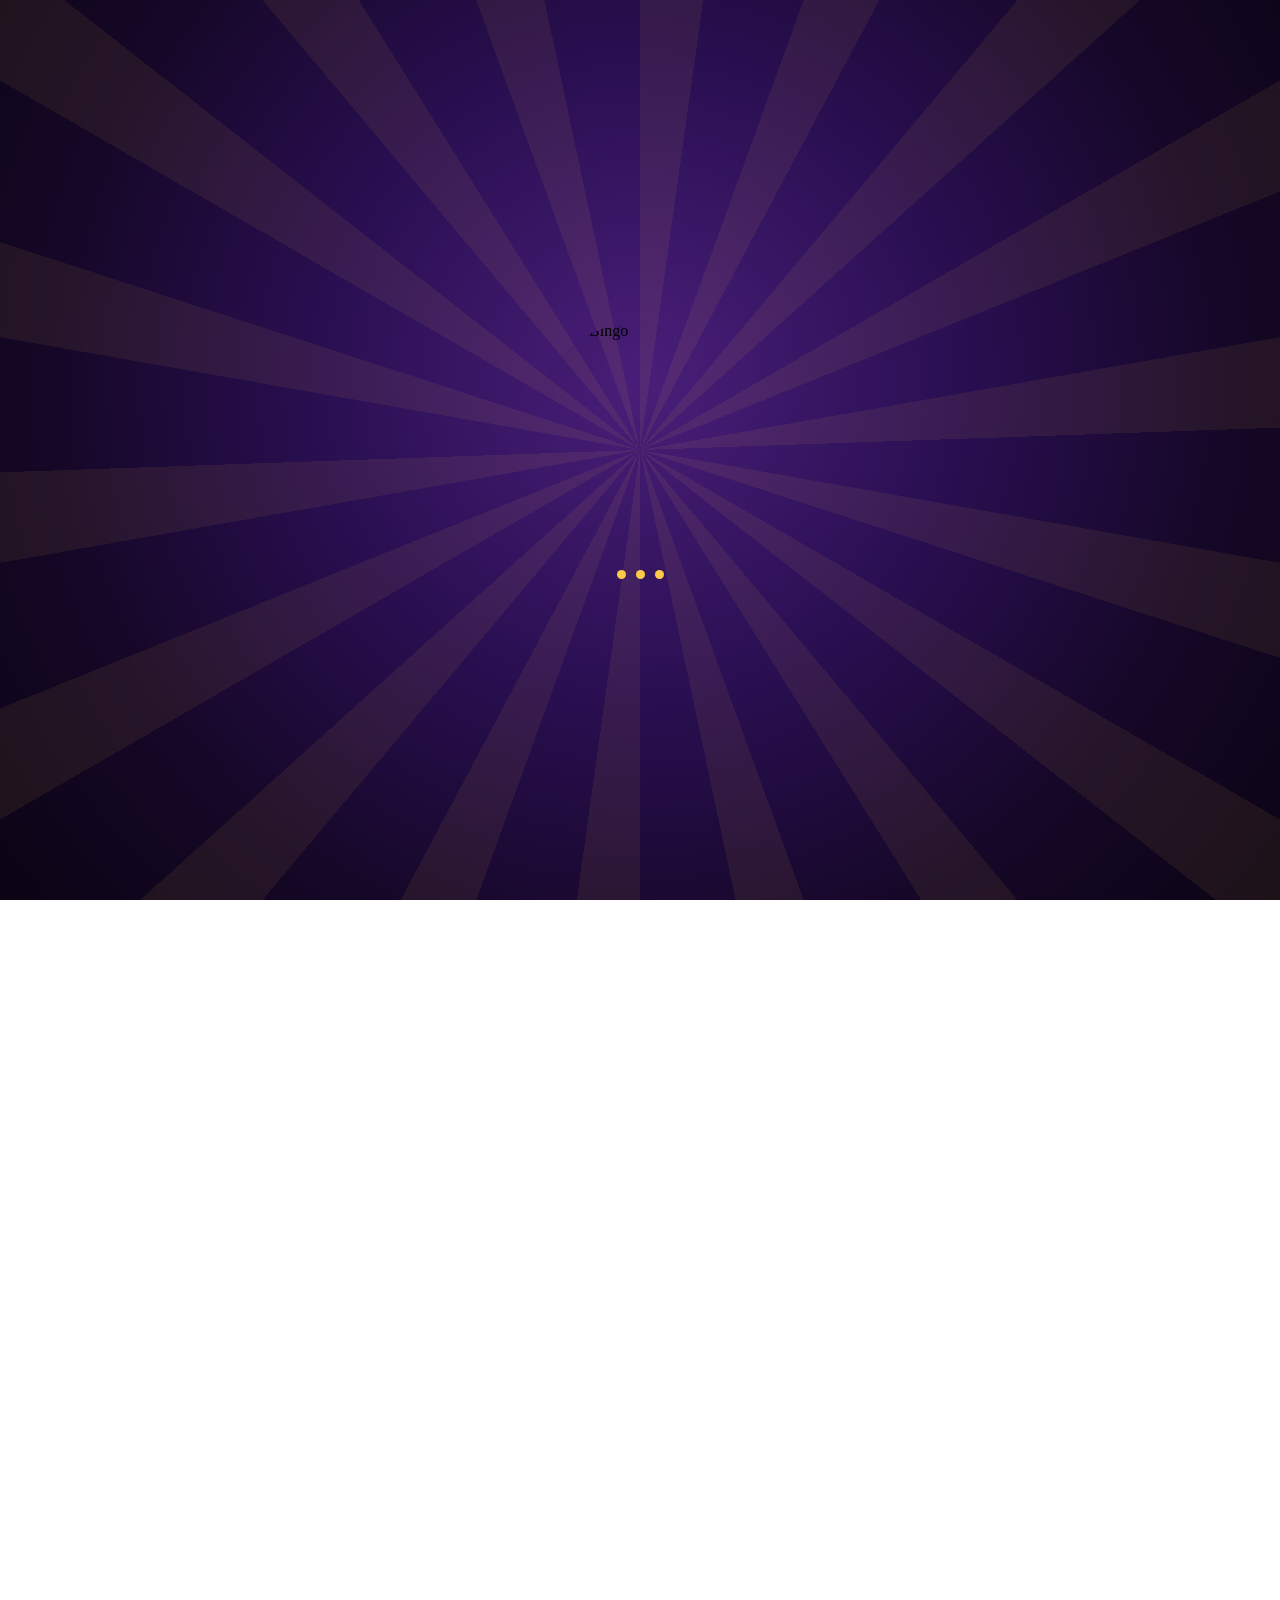
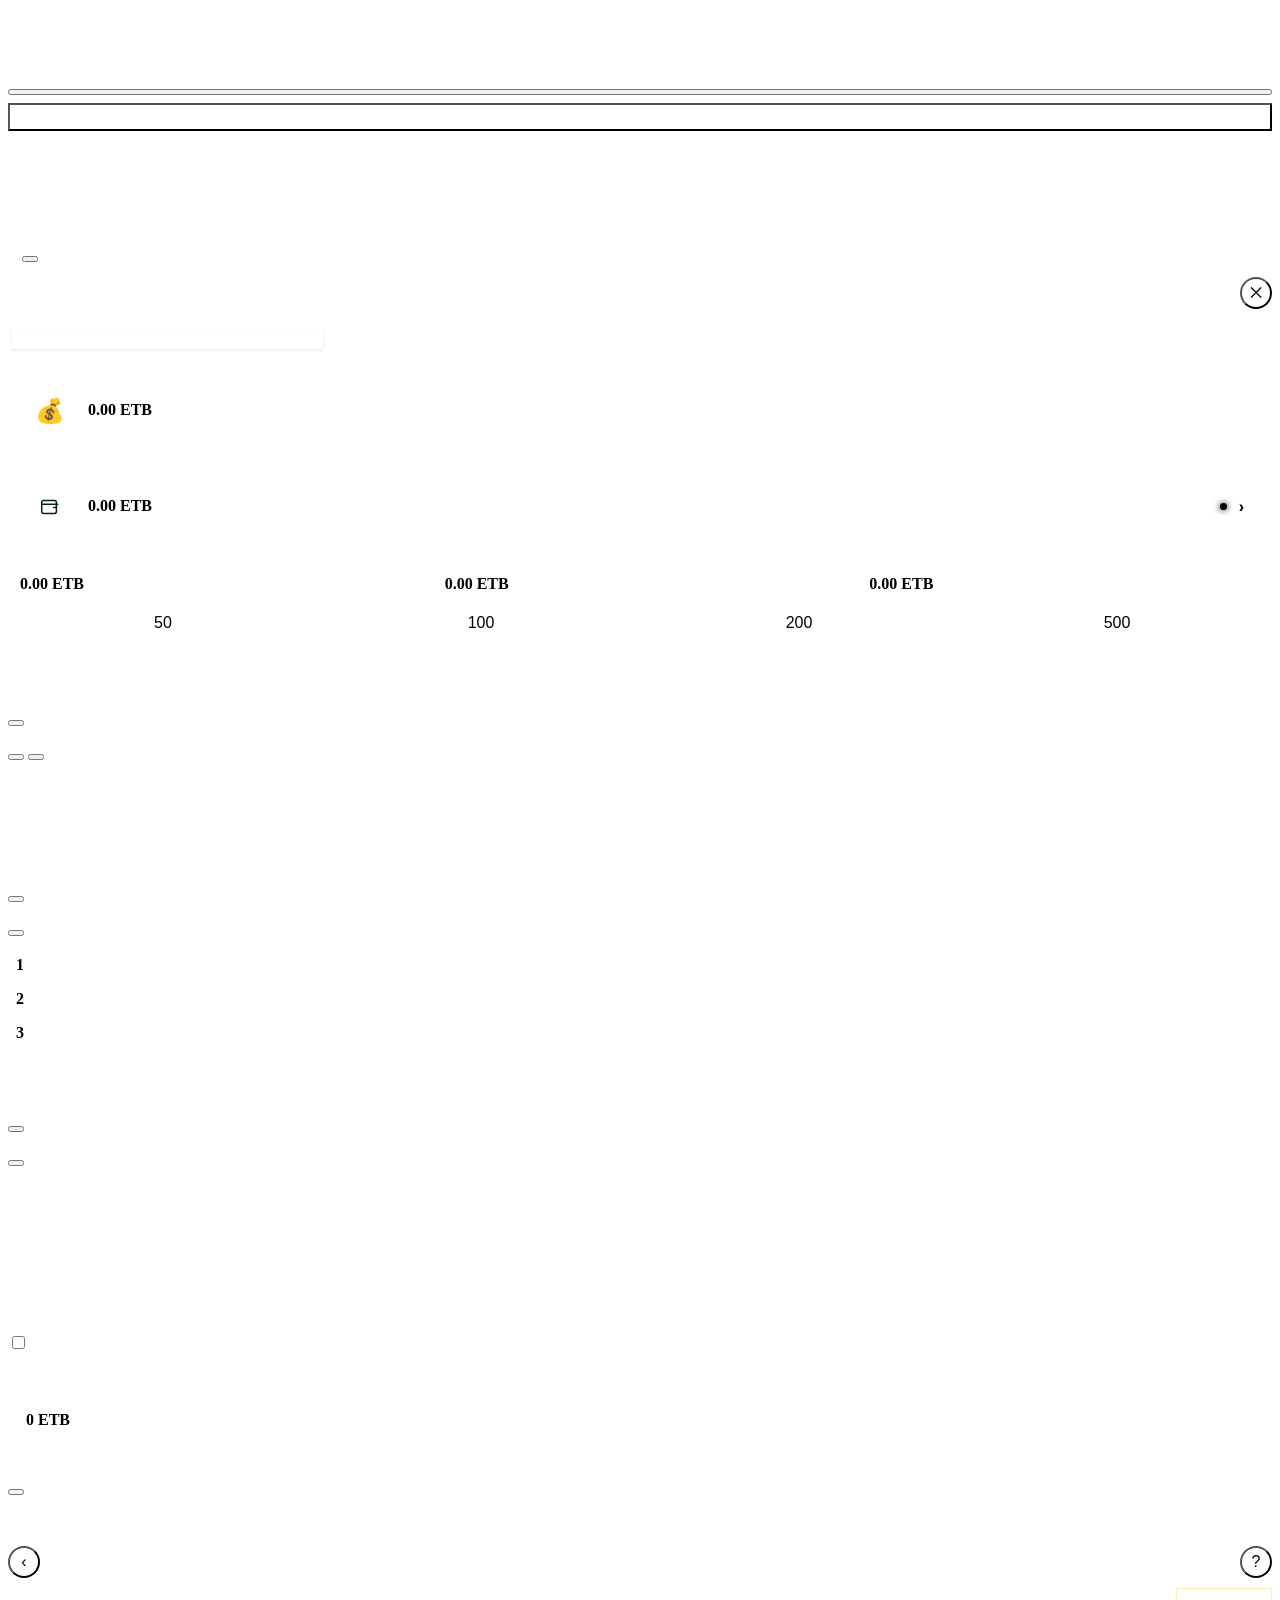
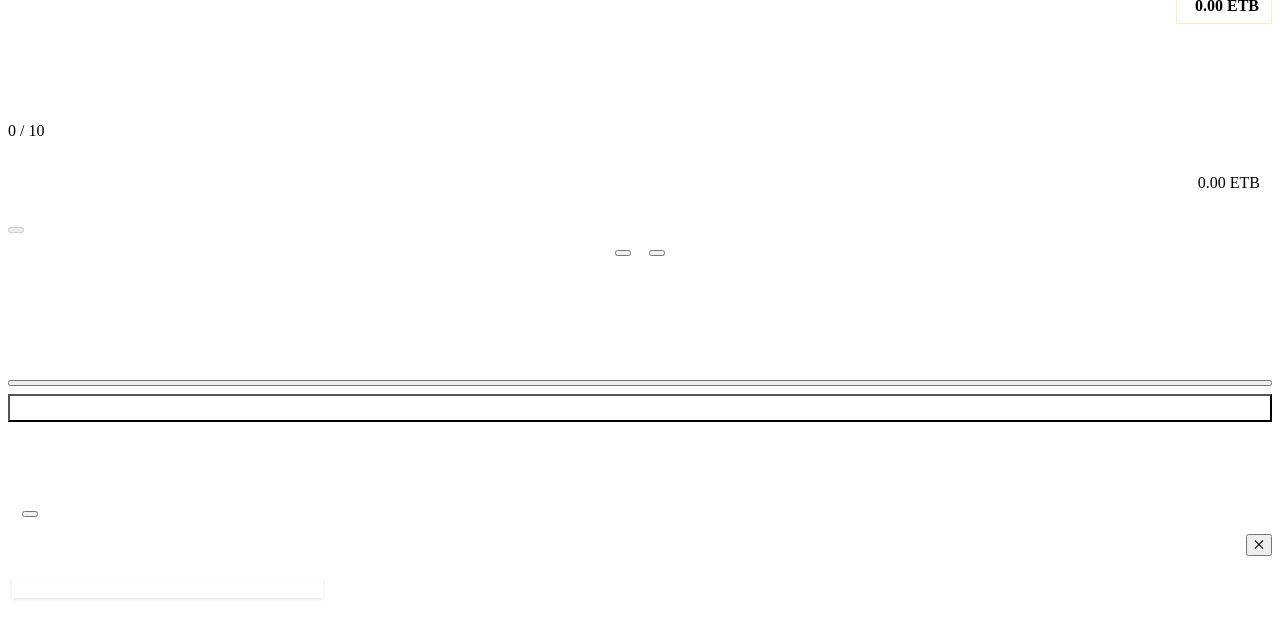
==== commit e8522a9d: "Add the Keno Mini App UI (build spec Part 13) Player-facing screens for Keno: the 80-number picker b" ====
--- a/web/miniapp/index.html
+++ b/web/miniapp/index.html
@@ -10,6 +10,7 @@
   <link rel="stylesheet" href="css/base.css" />
   <link rel="stylesheet" href="css/screens.css" />
   <link rel="stylesheet" href="css/wallet.css" />
+  <link rel="stylesheet" href="css/keno.css" />
   <!-- Inlined, not a linked stylesheet: this must paint on the very first
        frame, with zero chance of a flash of an unstyled logo while
        css/*.css is still in flight over a slow mobile connection --
@@ -155,6 +156,10 @@
           <span class="wallet-fab-label" data-i18n="invite.button"></span>
         </button>
         <button id="voice-settings-btn" class="icon-fab">🔊</button>
+        <button id="open-keno-btn" class="wallet-fab keno-fab">
+          <span aria-hidden="true">🎱</span>
+          <span class="wallet-fab-label" data-i18n="keno.nav_button"></span>
+        </button>
         <button id="open-wallet-btn" class="wallet-fab">
           <svg class="wallet-fab-icon" viewBox="0 0 24 24" width="16" height="16" fill="none" aria-hidden="true">
             <path d="M3 7a2 2 0 0 1 2-2h12a2 2 0 0 1 2 2v10a2 2 0 0 1-2 2H5a2 2 0 0 1-2-2V7Z" stroke="currentColor" stroke-width="1.6"/>
@@ -484,6 +489,174 @@
     </div>
   </main>
 
+  <!-- Keno: Game Center + board + picks + stake + PLAY + live draw reveal,
+       all one screen -- there's no separate pre-round "lobby" the way
+       Bingo has one, since a Keno round is always either open for bets or
+       drawing; the current round's own status pill *is* the Game Center.
+       Lazy-loaded: js/keno.js is only ever dynamically imported the first
+       time open-keno-btn is pressed (spec 13: "Keno lazy-loaded separately
+       from Bingo"), so its ~80-cell board and WS wiring cost nothing on
+       every other screen. -->
+  <main id="screen-keno" class="screen screen-keno" data-screen="keno">
+    <div class="keno-topbar">
+      <button id="keno-back-btn" class="keno-icon-btn" type="button" aria-label="back">‹</button>
+      <div class="keno-header-title" data-i18n="keno.title"></div>
+      <button id="keno-help-btn" class="keno-icon-btn" type="button" aria-label="help">?</button>
+    </div>
+
+    <div class="keno-status-row">
+      <div id="keno-status-pill" class="keno-status-pill"></div>
+      <div class="keno-jackpot-pill">
+        <span data-i18n="keno.jackpot_label"></span>
+        <span id="keno-jackpot-amount">0.00 ETB</span>
+      </div>
+    </div>
+
+    <div id="keno-board-wrap" class="keno-board-wrap">
+      <div id="keno-board"></div>
+    </div>
+
+    <div id="keno-recent-draws" class="keno-recent-draws"></div>
+
+    <div class="keno-quick-actions">
+      <button id="keno-clear-btn" type="button" class="btn-secondary" data-i18n="keno.clear"></button>
+      <button id="keno-lucky-btn" type="button" class="btn-secondary" data-i18n="keno.lucky_pick"></button>
+      <button id="keno-repeat-btn" type="button" class="btn-secondary" data-i18n="keno.repeat"></button>
+    </div>
+
+    <div class="keno-picks-row">
+      <span id="keno-picks-count">0 / 10</span>
+      <span id="keno-match-counter" class="keno-match-counter hidden"></span>
+    </div>
+
+    <div class="keno-stake-row">
+      <span data-i18n="keno.stake_label"></span>
+      <div id="keno-stake-chips" class="amount-chips"></div>
+    </div>
+
+    <div class="keno-payout-preview">
+      <span data-i18n="keno.potential_payout_label"></span>
+      <span id="keno-payout-amount">0.00 ETB</span>
+    </div>
+
+    <button id="keno-play-btn" type="button" class="btn-primary btn-gold" data-i18n="keno.play_button" disabled></button>
+    <p id="keno-play-status" class="wallet-note"></p>
+
+    <div id="keno-my-tickets-section" class="keno-my-tickets hidden">
+      <p class="keno-section-label" data-i18n="keno.my_tickets_label"></p>
+      <div id="keno-my-tickets-list"></div>
+    </div>
+
+    <div class="keno-footer-links">
+      <button id="keno-paytable-btn" type="button" class="link-btn" data-i18n="keno.view_paytable"></button>
+      <button id="keno-history-btn" type="button" class="link-btn" data-i18n="keno.view_history"></button>
+    </div>
+
+    <!-- Zero-knowledge onboarding (spec 13): shown once per device
+         (localStorage-gated by keno.js), three sentences + three simple
+         pictures. "How to play" (keno-help-btn above) reopens this same
+         overlay on demand, any time. -->
+    <div id="keno-onboarding-overlay" class="keno-overlay hidden">
+      <div class="keno-overlay-card">
+        <div id="keno-onboard-steps" class="keno-onboard-steps"></div>
+        <div id="keno-onboard-dots" class="keno-onboard-dots"></div>
+        <div class="keno-overlay-actions">
+          <button id="keno-onboard-skip-btn" type="button" class="link-btn" data-i18n="keno.onboard_skip"></button>
+          <button id="keno-onboard-next-btn" type="button" class="btn-primary" data-i18n="keno.onboard_next"></button>
+        </div>
+      </div>
+    </div>
+
+    <!-- Paytable, always reachable in-app (spec 13) -->
+    <div id="keno-paytable-overlay" class="keno-overlay hidden">
+      <div class="keno-overlay-card">
+        <div class="keno-overlay-header">
+          <span data-i18n="keno.paytable_title"></span>
+          <button id="keno-paytable-close-btn" type="button" class="keno-icon-btn" aria-label="close">✕</button>
+        </div>
+        <div id="keno-paytable-picks-tabs" class="amount-chips"></div>
+        <div id="keno-paytable-rows" class="keno-paytable-rows"></div>
+      </div>
+    </div>
+  </main>
+
+  <!-- Keno result: WIN / LOSE, matching #screen-result's own shape and
+       reusing its confetti/fairness-panel CSS classes verbatim (see
+       css/keno.css). A distinct screen from #screen-result, not a shared
+       one -- Bingo's result carries winner-pill/card-preview concepts
+       that don't apply to a Keno ticket at all. -->
+  <main id="screen-keno-result" class="screen result-screen" data-screen="keno-result">
+    <div id="keno-result-confetti" class="result-confetti" aria-hidden="true"></div>
+    <div id="keno-result-title" class="result-title"></div>
+    <div id="keno-result-amount" class="result-amount"></div>
+    <div id="keno-result-meta" class="result-meta"></div>
+    <div class="result-actions">
+      <button id="keno-play-again-btn" class="btn-primary btn-gold" data-i18n="keno.play_again"></button>
+      <button id="keno-result-verify-btn" class="btn-secondary" data-i18n="result.verify_draw"></button>
+    </div>
+    <div id="keno-fairness-panel" class="fairness-panel hidden">
+      <div class="fairness-row">
+        <span data-i18n="fairness.verified_label"></span>
+        <span id="keno-fairness-verified"></span>
+      </div>
+      <div class="fairness-row">
+        <span data-i18n="fairness.seed_hash_label"></span>
+        <span id="keno-fairness-hash" class="fairness-value"></span>
+      </div>
+      <div class="fairness-row">
+        <span data-i18n="fairness.seed_label"></span>
+        <span id="keno-fairness-seed" class="fairness-value"></span>
+      </div>
+      <p class="wallet-note" data-i18n="fairness.explainer"></p>
+      <button id="keno-fairness-close-btn" class="btn-secondary" data-i18n="fairness.close"></button>
+    </div>
+  </main>
+
+  <!-- Keno history/stats: its own keno-history-tab* classes, deliberately
+       NOT wallet.css's own .wallet-tab -- app.v6.js wires a real, global
+       `document.querySelectorAll(".wallet-tab")` click handler
+       (switchToWalletTab()) with no #screen-wallet scoping, so reusing
+       that exact class name here made Bingo's own handler double-fire on
+       these elements too and crash reaching for a #wallet-pane-* id that
+       was never going to exist for a Keno tab -- a real bug this
+       session's own e2e test caught. The visual styling (see keno.css)
+       is copied from .wallet-tabs/.wallet-tab rather than shared, since
+       app.v6.js's selector means that class name isn't safely reusable
+       as-is. -->
+  <main id="screen-keno-history" class="screen" data-screen="keno-history">
+    <div class="wallet-header">
+      <h2 data-i18n="keno.history_title"></h2>
+      <button id="keno-history-back-btn" type="button">✕</button>
+    </div>
+    <div class="keno-history-tabs">
+      <div class="keno-history-tab active" data-tab="rounds" data-i18n="keno.tab_rounds"></div>
+      <div class="keno-history-tab" data-tab="tickets" data-i18n="keno.tab_my_tickets"></div>
+      <div class="keno-history-tab" data-tab="stats" data-i18n="keno.tab_stats"></div>
+      <div class="keno-history-tab" data-tab="hotcold" data-i18n="keno.tab_hot_cold"></div>
+    </div>
+    <div id="keno-history-pane-rounds" class="keno-history-pane">
+      <div id="keno-history-rounds-list"></div>
+    </div>
+    <div id="keno-history-pane-tickets" class="keno-history-pane hidden">
+      <div id="keno-history-tickets-list"></div>
+    </div>
+    <div id="keno-history-pane-stats" class="keno-history-pane hidden">
+      <div id="keno-history-stats-grid" class="keno-stats-grid"></div>
+    </div>
+    <div id="keno-history-pane-hotcold" class="keno-history-pane hidden">
+      <div class="keno-hotcold-row">
+        <div>
+          <p class="keno-section-label" data-i18n="keno.hottest_label"></p>
+          <div id="keno-hottest-numbers" class="keno-number-chip-row"></div>
+        </div>
+        <div>
+          <p class="keno-section-label" data-i18n="keno.coldest_label"></p>
+          <div id="keno-coldest-numbers" class="keno-number-chip-row"></div>
+        </div>
+      </div>
+    </div>
+  </main>
+
   <script type="module" src="js/app.v6.js"></script>
 </body>
 </html>
--- a/web/miniapp/css/screens.css
+++ b/web/miniapp/css/screens.css
@@ -123,6 +123,17 @@
     radial-gradient(120% 160% at 0% 0%, color-mix(in srgb, #fff 35%, transparent), transparent 60%),
     var(--gold);
   box-shadow: 0 0 12px color-mix(in srgb, var(--gold) 55%, transparent);
+  color: #1a1200;
+}
+
+/* Keno's own header entry point -- --near (amber), distinct from both
+   the wallet fab's --accent and the invite fab's --gold so it reads as
+   its own thing in the header row, not a variant of either. */
+.keno-fab {
+  background:
+    radial-gradient(120% 160% at 0% 0%, color-mix(in srgb, #fff 30%, transparent), transparent 60%),
+    var(--near);
+  box-shadow: 0 0 12px color-mix(in srgb, var(--near) 55%, transparent);
   color: #1a1200;
 }
 
--- a/web/miniapp/css/keno.css
+++ b/web/miniapp/css/keno.css
@@ -0,0 +1,534 @@
+/* Keno (build spec Part 13). Its own stylesheet, same precedent as
+   wallet.css's own feature-scoped file -- a game screen (like
+   #screen-game), so it deliberately stays on the fixed dark canvas and
+   never reads Telegram theme params (tokens.css's own header comment).
+   Reuses .result-title/.result-amount/.result-meta/.result-confetti/
+   .fairness-panel/.amount-chips/.wallet-tabs verbatim from screens.css/
+   wallet.css rather than redefining them -- nothing about those is
+   Bingo-specific, they're pure result/tab/chip layout. */
+
+.screen-keno {
+  padding-bottom: 8px;
+}
+
+.keno-topbar {
+  display: flex;
+  align-items: center;
+  justify-content: space-between;
+  margin-bottom: 10px;
+}
+
+.keno-icon-btn {
+  width: 32px;
+  height: 32px;
+  border-radius: 50%;
+  background: var(--surface-2);
+  color: var(--text);
+  font-size: var(--fs-lg);
+  line-height: 1;
+  display: flex;
+  align-items: center;
+  justify-content: center;
+}
+
+.keno-header-title {
+  font-family: var(--font-display);
+  font-size: var(--fs-lg);
+  color: var(--gold);
+}
+
+.keno-status-row {
+  display: flex;
+  align-items: center;
+  justify-content: space-between;
+  gap: 8px;
+  margin-bottom: 10px;
+}
+
+.keno-status-pill {
+  flex: 1;
+  padding: 8px 12px;
+  border-radius: var(--radius);
+  background: var(--surface);
+  color: var(--text);
+  font-size: var(--fs-sm);
+  font-weight: 600;
+  text-align: center;
+}
+
+.keno-status-pill.betting {
+  color: var(--call);
+}
+
+.keno-status-pill.closing {
+  color: var(--near);
+  animation: keno-pulse 1s ease-in-out infinite;
+}
+
+.keno-status-pill.drawing {
+  color: var(--accent);
+}
+
+@keyframes keno-pulse {
+  0%, 100% { opacity: 1; }
+  50% { opacity: 0.55; }
+}
+
+.keno-jackpot-pill {
+  display: flex;
+  align-items: center;
+  gap: 6px;
+  padding: 8px 12px;
+  border-radius: var(--radius);
+  background: linear-gradient(160deg, rgba(255, 196, 54, 0.18), var(--surface) 70%);
+  border: 1px solid rgba(255, 196, 54, 0.35);
+  color: var(--gold);
+  font-size: var(--fs-xs);
+  font-weight: 700;
+  white-space: nowrap;
+}
+
+.keno-board-wrap {
+  background: var(--surface);
+  border-radius: var(--radius-lg);
+  padding: 5px;
+  margin-bottom: 8px;
+}
+
+/* 8 per row (spec 13), sized purely by the grid's own 1fr distribution --
+   a real device-width bug this session's own e2e screenshot caught: an
+   explicit min-height (chasing the spec's other "hit targets >= 44px"
+   requirement) combined with aspect-ratio:1 was forcing each cell wider
+   than 8 columns can actually fit on a 360-390px phone screen once
+   .screen's own 12px side padding is accounted for, overflowing the
+   rightmost column off the edge of the viewport entirely rather than
+   shrinking to fit. 1fr always sums to exactly the available width by
+   construction, so removing the competing min-height is what actually
+   fixes the overflow; tightened gap/wrap-padding below claw back as much
+   of the 44px target as a 360px screen geometrically allows (~42px --
+   short of the ideal by a couple of px, but a real, fully on-screen
+   board beats a broken, technically-44px one). */
+.keno-board {
+  display: grid;
+  grid-template-columns: repeat(var(--keno-columns, 8), 1fr);
+  gap: 3px;
+}
+
+.keno-cell {
+  aspect-ratio: 1;
+  display: flex;
+  align-items: center;
+  justify-content: center;
+  background: var(--bg);
+  border: 1.5px solid var(--border);
+  border-radius: var(--radius);
+  color: var(--text);
+  font-size: var(--fs-sm);
+  font-weight: 600;
+  font-variant-numeric: tabular-nums;
+  position: relative;
+  user-select: none;
+}
+
+/* Four states, distinguishable by shape as well as colour (spec 13:
+   colour-blind safe) -- selected keeps the square with a checkmark
+   badge, drawn/matched switch to a circle so a colour-blind player can
+   tell them apart from selection alone, matched additionally gets a
+   star badge instead of a checkmark. */
+.keno-cell.selected {
+  background: color-mix(in srgb, var(--accent) 22%, var(--bg));
+  border-color: var(--accent);
+  color: var(--accent);
+}
+
+.keno-cell.selected::after {
+  content: "✓";
+  position: absolute;
+  top: -5px;
+  right: -5px;
+  width: 15px;
+  height: 15px;
+  border-radius: 50%;
+  background: var(--accent);
+  color: #fff;
+  font-size: 9px;
+  line-height: 15px;
+  text-align: center;
+}
+
+.keno-cell.drawn {
+  border-radius: 50%;
+  background: color-mix(in srgb, var(--call) 20%, var(--bg));
+  border-color: var(--call);
+  color: var(--call);
+}
+
+.keno-cell.matched {
+  background: color-mix(in srgb, var(--gold) 28%, var(--bg));
+  border-color: var(--gold);
+  color: var(--gold);
+  box-shadow: 0 0 10px color-mix(in srgb, var(--gold) 50%, transparent);
+}
+
+.keno-cell.matched::after {
+  content: "★";
+  position: absolute;
+  top: -7px;
+  right: -6px;
+  font-size: 12px;
+  color: var(--gold);
+}
+
+.keno-board.locked .keno-cell,
+.keno-cell.locked {
+  pointer-events: none;
+}
+
+.keno-recent-draws {
+  display: flex;
+  gap: 6px;
+  min-height: 30px;
+  margin-bottom: 10px;
+  overflow-x: auto;
+}
+
+.keno-recent-draws .keno-ball {
+  flex-shrink: 0;
+  width: 28px;
+  height: 28px;
+  border-radius: 50%;
+  background: var(--surface);
+  border: 1.5px solid var(--call);
+  color: var(--call);
+  display: flex;
+  align-items: center;
+  justify-content: center;
+  font-size: var(--fs-xs);
+  font-weight: 700;
+  animation: keno-ball-pop 320ms cubic-bezier(0.34, 1.56, 0.64, 1);
+}
+
+@keyframes keno-ball-pop {
+  0% { transform: scale(0.4); opacity: 0; }
+  100% { transform: scale(1); opacity: 1; }
+}
+
+.keno-quick-actions {
+  display: grid;
+  grid-template-columns: repeat(3, 1fr);
+  gap: 8px;
+  margin-bottom: 10px;
+}
+
+.keno-quick-actions .btn-secondary {
+  background: var(--surface);
+  border: 1px solid var(--border);
+  color: var(--text);
+  border-radius: var(--radius);
+  padding: 10px 4px;
+  font-size: var(--fs-xs);
+  font-weight: 600;
+  text-align: center;
+}
+
+.keno-picks-row {
+  display: flex;
+  align-items: center;
+  justify-content: space-between;
+  font-size: var(--fs-sm);
+  color: var(--muted);
+  margin-bottom: 10px;
+}
+
+.keno-match-counter {
+  color: var(--gold);
+  font-weight: 700;
+}
+
+.keno-stake-row {
+  margin-bottom: 10px;
+}
+
+.keno-stake-row > span {
+  display: block;
+  font-size: var(--fs-sm);
+  color: var(--muted);
+  margin-bottom: 6px;
+}
+
+.keno-payout-preview {
+  display: flex;
+  align-items: center;
+  justify-content: space-between;
+  padding: 12px;
+  border-radius: var(--radius);
+  background: var(--surface);
+  margin-bottom: 12px;
+  font-size: var(--fs-sm);
+}
+
+.keno-payout-preview #keno-payout-amount {
+  font-family: var(--font-display);
+  font-size: var(--fs-lg);
+  color: var(--gold);
+}
+
+.keno-my-tickets {
+  margin-top: 14px;
+}
+
+.keno-section-label {
+  font-size: var(--fs-sm);
+  color: var(--muted);
+  margin-bottom: 6px;
+}
+
+.keno-ticket-row {
+  display: flex;
+  align-items: center;
+  justify-content: space-between;
+  padding: 10px 12px;
+  border-radius: var(--radius);
+  background: var(--surface);
+  margin-bottom: 6px;
+  font-size: var(--fs-sm);
+}
+
+.keno-ticket-row .keno-ticket-picks {
+  color: var(--muted);
+  font-size: var(--fs-xs);
+}
+
+.keno-ticket-row.won {
+  border: 1px solid var(--gold);
+  color: var(--gold);
+}
+
+.keno-footer-links {
+  display: flex;
+  justify-content: center;
+  gap: 18px;
+  margin-top: 14px;
+}
+
+.link-btn {
+  color: var(--accent);
+  font-size: var(--fs-sm);
+  font-weight: 600;
+  text-decoration: underline;
+  text-underline-offset: 3px;
+}
+
+/* --- onboarding + paytable overlays --- */
+
+.keno-overlay {
+  position: fixed;
+  inset: 0;
+  z-index: 900;
+  display: flex;
+  align-items: flex-end;
+  background: rgba(0, 0, 0, 0.6);
+}
+
+.keno-overlay-card {
+  width: 100%;
+  max-height: 82vh;
+  overflow-y: auto;
+  background: var(--surface);
+  border-radius: var(--radius-lg) var(--radius-lg) 0 0;
+  padding: 20px 18px calc(20px + env(safe-area-inset-bottom));
+}
+
+.keno-overlay-header {
+  display: flex;
+  align-items: center;
+  justify-content: space-between;
+  font-size: var(--fs-lg);
+  font-weight: 700;
+  margin-bottom: 12px;
+}
+
+.keno-onboard-steps {
+  min-height: 200px;
+}
+
+.keno-onboard-step {
+  display: none;
+  text-align: center;
+  padding: 10px 0 20px;
+}
+
+.keno-onboard-step.active {
+  display: block;
+}
+
+.keno-onboard-step .keno-onboard-pic {
+  font-size: 56px;
+  margin-bottom: 14px;
+}
+
+.keno-onboard-step .keno-onboard-text {
+  font-size: var(--fs-md);
+  line-height: 1.5;
+}
+
+.keno-onboard-dots {
+  display: flex;
+  justify-content: center;
+  gap: 6px;
+  margin-bottom: 16px;
+}
+
+.keno-onboard-dots span {
+  width: 7px;
+  height: 7px;
+  border-radius: 50%;
+  background: var(--border);
+}
+
+.keno-onboard-dots span.active {
+  background: var(--accent);
+}
+
+.keno-overlay-actions {
+  display: flex;
+  align-items: center;
+  justify-content: space-between;
+  gap: 10px;
+}
+
+.keno-overlay-actions .btn-primary {
+  flex: 1;
+}
+
+.keno-paytable-rows {
+  display: flex;
+  flex-direction: column;
+  gap: 4px;
+}
+
+.keno-paytable-row {
+  display: flex;
+  justify-content: space-between;
+  padding: 8px 10px;
+  border-radius: var(--radius);
+  background: var(--bg);
+  font-size: var(--fs-sm);
+}
+
+.keno-paytable-row .matches {
+  color: var(--muted);
+}
+
+.keno-paytable-row .multiplier {
+  color: var(--gold);
+  font-weight: 700;
+}
+
+/* --- history/stats screen ---
+   .keno-history-tab* deliberately, not wallet.css's own .wallet-tab: see
+   index.html's own comment on this screen -- app.v6.js wires a real,
+   unscoped document.querySelectorAll(".wallet-tab") click handler, so
+   that exact class name isn't safely reusable outside the wallet screen
+   itself. Styling copied from .wallet-tabs/.wallet-tab rather than
+   shared for the same reason. */
+
+.keno-history-tabs {
+  display: flex;
+  gap: 4px;
+  background: var(--surface);
+  border-radius: var(--radius-lg);
+  padding: 4px;
+  margin-bottom: 16px;
+}
+
+.keno-history-tab {
+  flex: 1;
+  padding: 10px 4px;
+  text-align: center;
+  color: var(--muted);
+  font-size: var(--fs-sm);
+  font-weight: 500;
+  border-radius: var(--radius);
+}
+
+.keno-history-tab.active {
+  color: var(--text);
+  background: var(--bg);
+  font-weight: 600;
+  box-shadow: 0 1px 3px rgba(0, 0, 0, 0.12);
+}
+
+.keno-round-row {
+  display: flex;
+  align-items: center;
+  justify-content: space-between;
+  padding: 10px 12px;
+  border-radius: var(--radius);
+  background: var(--surface);
+  margin-bottom: 6px;
+  font-size: var(--fs-sm);
+}
+
+.keno-round-row .keno-round-numbers {
+  color: var(--muted);
+  font-size: var(--fs-xs);
+  max-width: 60%;
+  overflow: hidden;
+  text-overflow: ellipsis;
+  white-space: nowrap;
+}
+
+.keno-stats-grid {
+  display: grid;
+  grid-template-columns: repeat(2, 1fr);
+  gap: 10px;
+}
+
+.keno-stats-grid .keno-stat-card {
+  padding: 14px;
+  border-radius: var(--radius);
+  background: var(--surface);
+  text-align: center;
+}
+
+.keno-stats-grid .keno-stat-value {
+  font-family: var(--font-display);
+  font-size: var(--fs-lg);
+  color: var(--gold);
+}
+
+.keno-stats-grid .keno-stat-label {
+  font-size: var(--fs-xs);
+  color: var(--muted);
+  margin-top: 4px;
+}
+
+.keno-hotcold-row {
+  display: grid;
+  grid-template-columns: 1fr 1fr;
+  gap: 16px;
+}
+
+.keno-number-chip-row {
+  display: flex;
+  flex-wrap: wrap;
+  gap: 6px;
+}
+
+.keno-number-chip-row span {
+  width: 28px;
+  height: 28px;
+  border-radius: 50%;
+  background: var(--bg);
+  border: 1px solid var(--border);
+  display: flex;
+  align-items: center;
+  justify-content: center;
+  font-size: var(--fs-xs);
+}
+
+@media (prefers-reduced-motion: reduce) {
+  .keno-status-pill.closing { animation: none; }
+  .keno-recent-draws .keno-ball { animation: none; }
+}
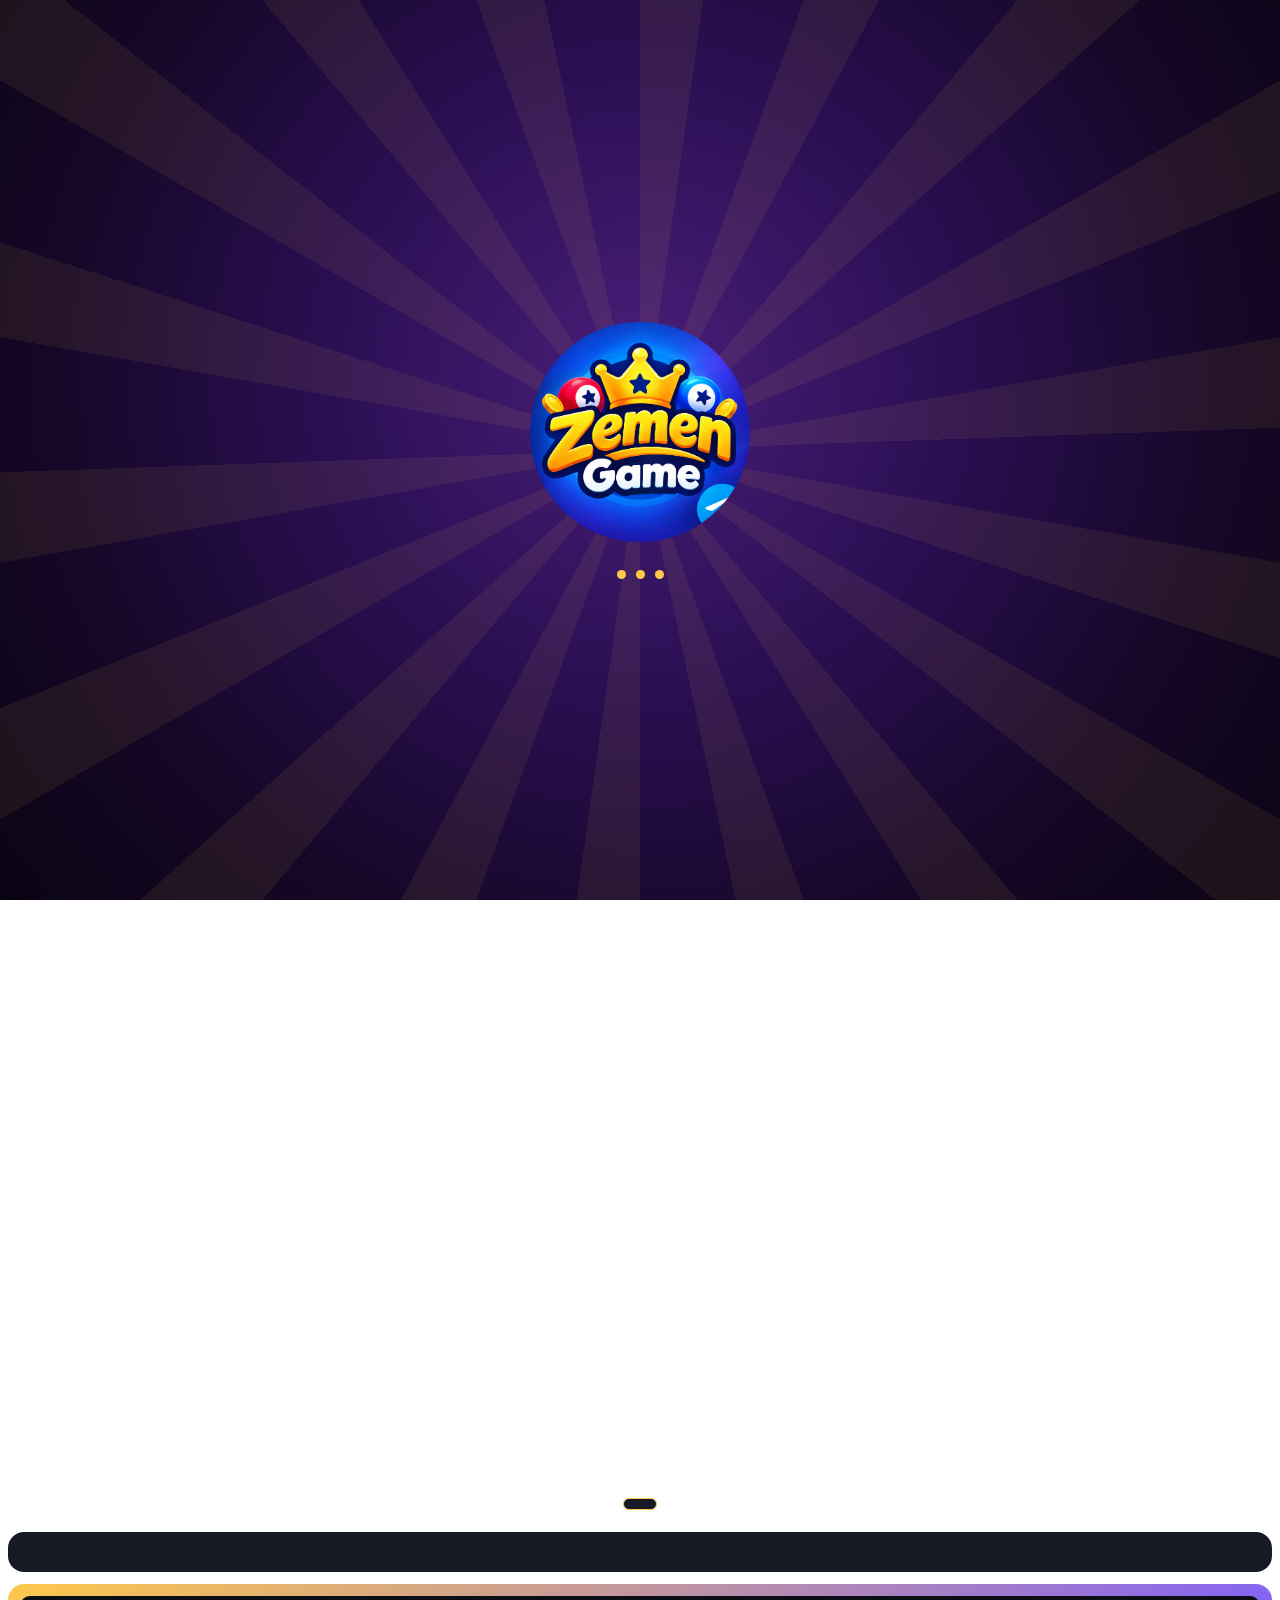
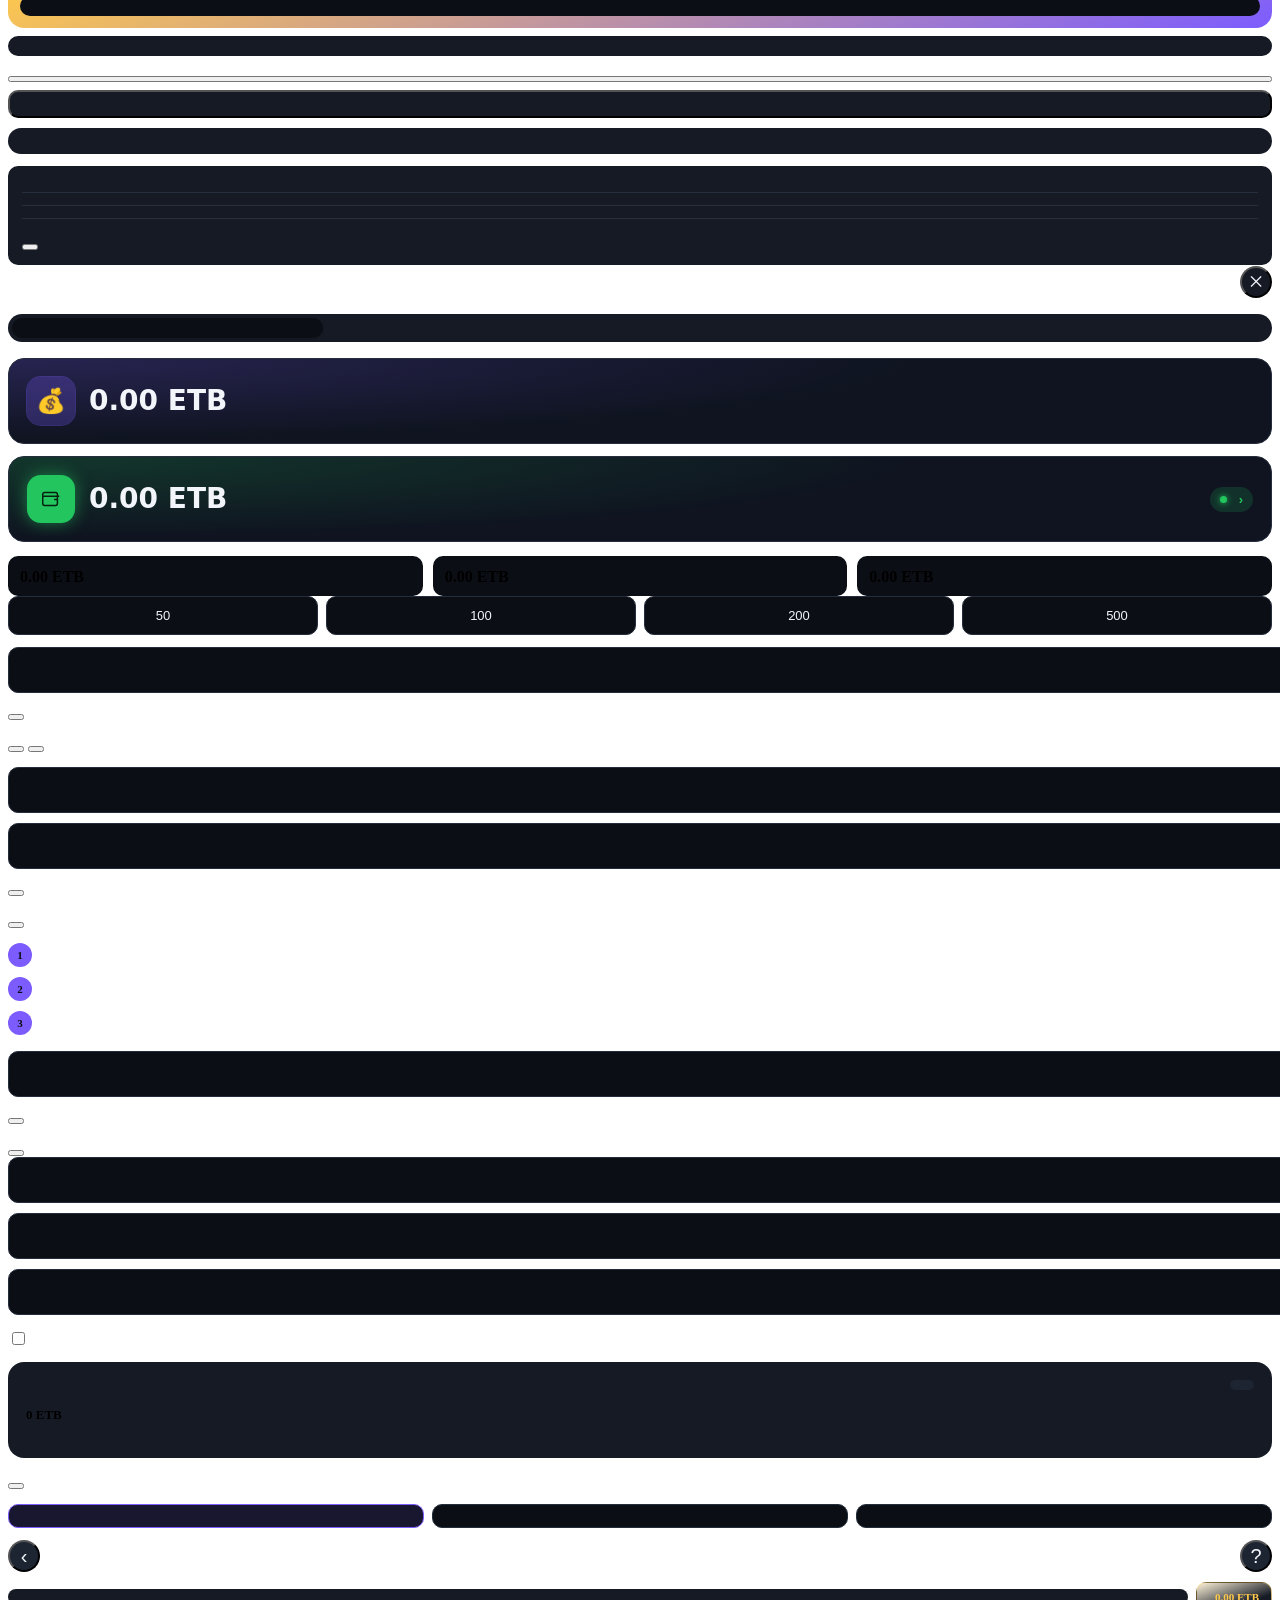
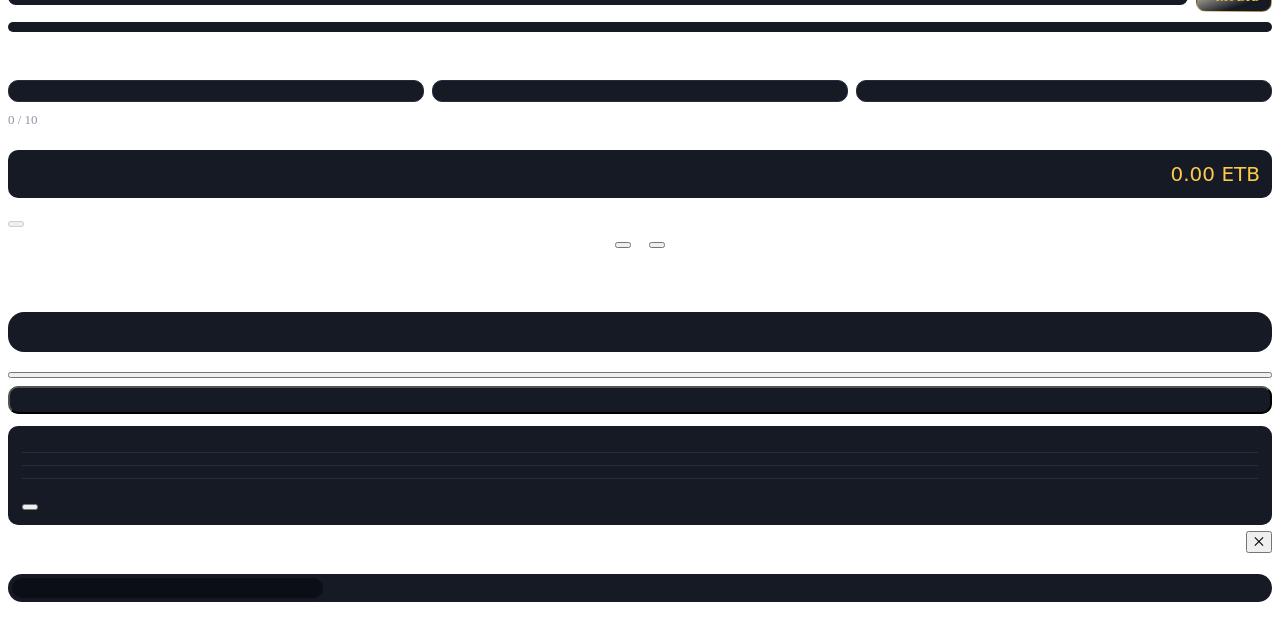
==== commit 97c6eb03: "Rebrand Arada Bingo -> Zemen Game; add arada.click deployment config Full-text rename across bot/Min" ====
--- a/web/miniapp/index.html
+++ b/web/miniapp/index.html
@@ -3,7 +3,7 @@
 <head>
   <meta charset="utf-8" />
   <meta name="viewport" content="width=device-width, initial-scale=1, viewport-fit=cover, user-scalable=no" />
-  <title>Arada Bingo</title>
+  <title>Zemen Game</title>
   <script src="https://telegram.org/js/telegram-web-app.js"></script>
   <link rel="stylesheet" href="css/fonts.css" />
   <link rel="stylesheet" href="css/tokens.css" />
@@ -132,7 +132,7 @@
 <body>
   <div id="splash-screen">
     <div class="splash-logo-wrap">
-      <img src="assets/logo.png" alt="Arada Bingo" />
+      <img src="assets/logo.png" alt="Zemen Game" />
       <span class="splash-sparkle"></span>
       <span class="splash-sparkle"></span>
       <span class="splash-sparkle"></span>
--- a/web/miniapp/css/tokens.css
+++ b/web/miniapp/css/tokens.css
@@ -0,0 +1,54 @@
+/* Design tokens -- spec section 1 (Mini App UI Spec).
+   The game screen deliberately does NOT read Telegram theme params: the
+   color coding (called/near/danger/gold) needs a fixed dark canvas or it
+   breaks under a light Telegram theme. Wallet/settings screens are the
+   ones allowed to blend with Telegram's theme -- see wallet.css. */
+
+:root {
+  --bg: #0B0E14;
+  --surface: #151A24;
+  --surface-2: #1E2532;
+  --text: #F2F5FA;
+  --muted: #8A94A6;
+  --call: #22C55E;
+  --near: #F59E0B;
+  --danger: #EF4444;
+  --gold: #FFC94A;
+  --accent: #7C5CFF;
+
+  /* Per-column B/I/N/G/O identity (spec: "column-specific visual
+     identity" on the master board and player card) -- deliberately
+     separate from the functional call/near/gold tokens above, which
+     keep their own meaning (a called number, a called number that's on
+     your own card, the FREE space) layered on top of these via a glow
+     ring rather than competing for the same fill color. --col-g reuses
+     --call and --col-o reuses --accent on purpose (already the right
+     hue, and a green G / purple O both read as sensible mnemonics) --
+     the other three are new. */
+  --col-b: #EF4444;
+  --col-i: #3B82F6;
+  --col-n: #F59E0B;
+  --col-g: var(--call);
+  --col-o: var(--accent);
+
+  --border: #262E3D;
+
+  --fs-display: 40px;
+  --fs-xl: 28px;
+  --fs-lg: 20px;
+  --fs-md: 16px;
+  --fs-sm: 13px;
+  --fs-xs: 11px;
+
+  --radius: 10px;
+  --radius-lg: 16px;
+
+  --font-display: "Zemen Game Display", "Segoe UI", system-ui, sans-serif;
+  --font-body: "Noto Sans Ethiopic", "Segoe UI", system-ui, sans-serif;
+}
+
+@media (prefers-reduced-motion: reduce) {
+  :root {
+    --motion-scale: 0;
+  }
+}
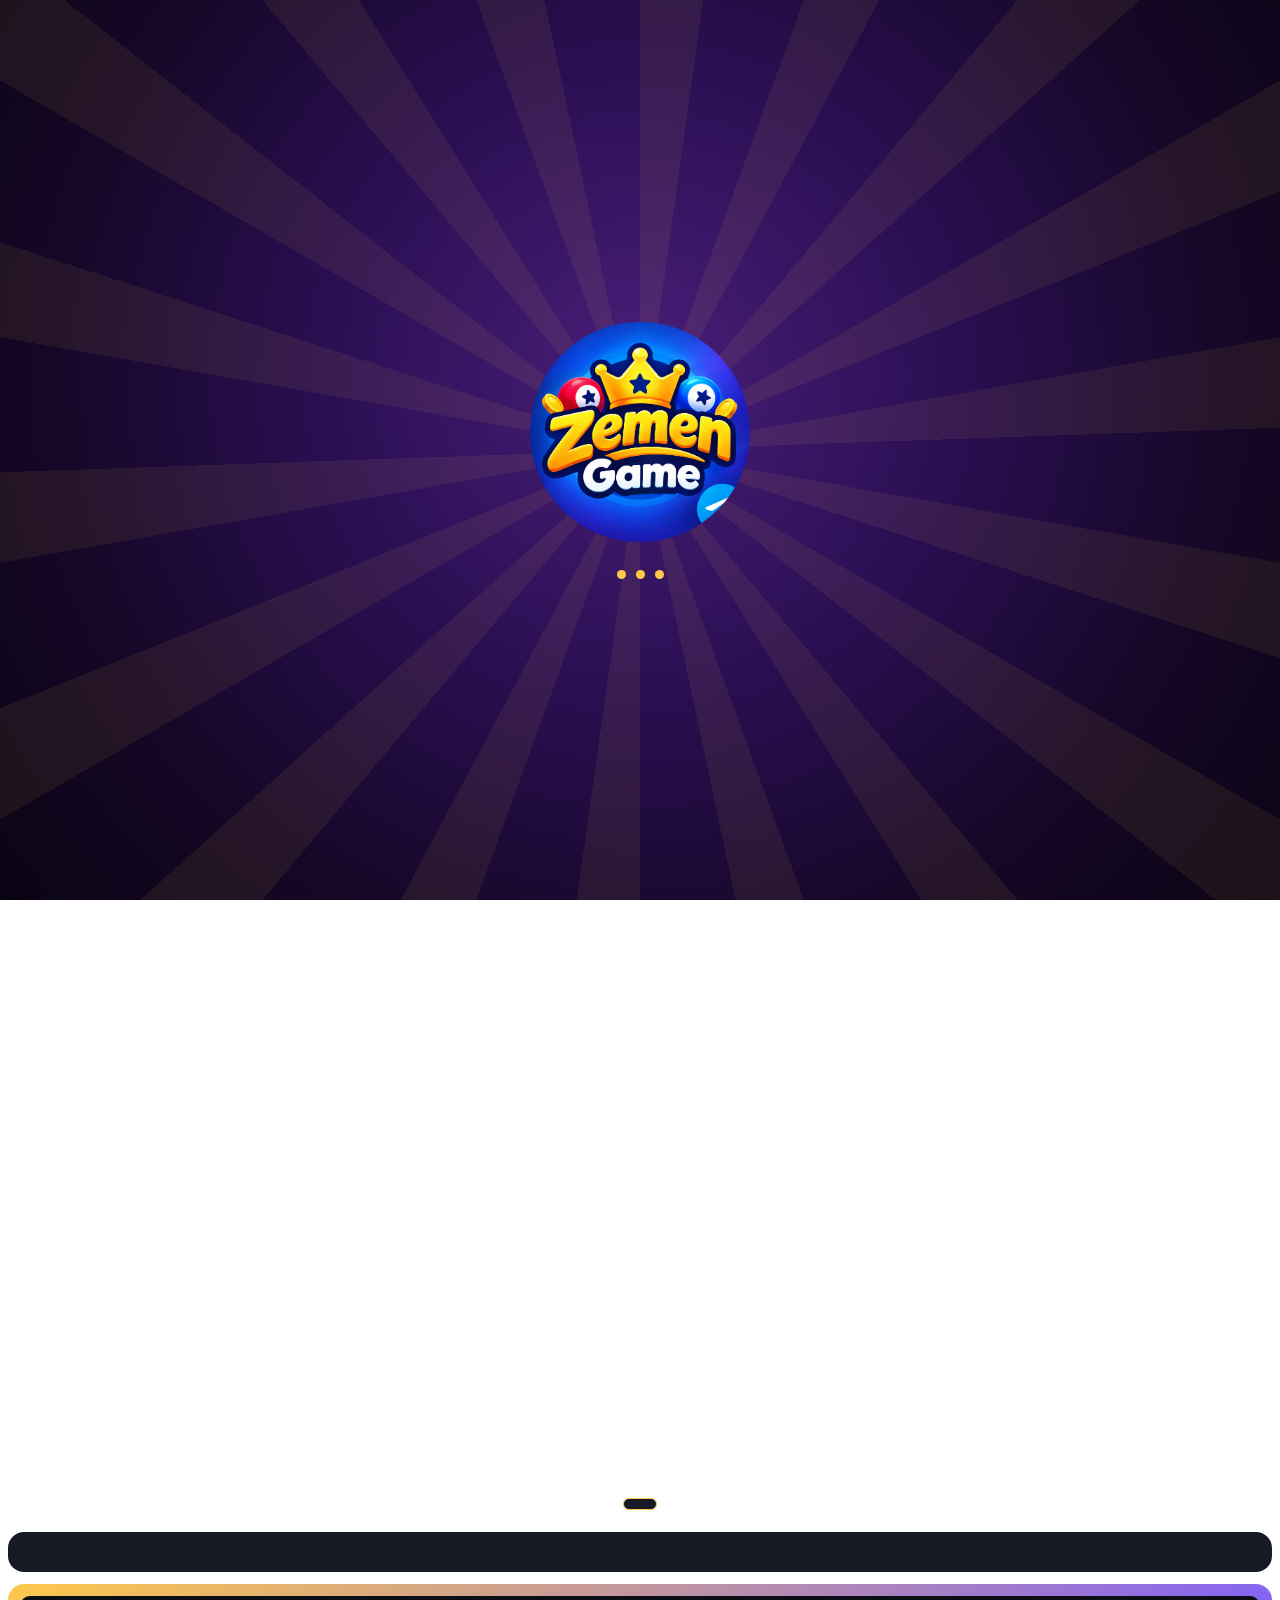
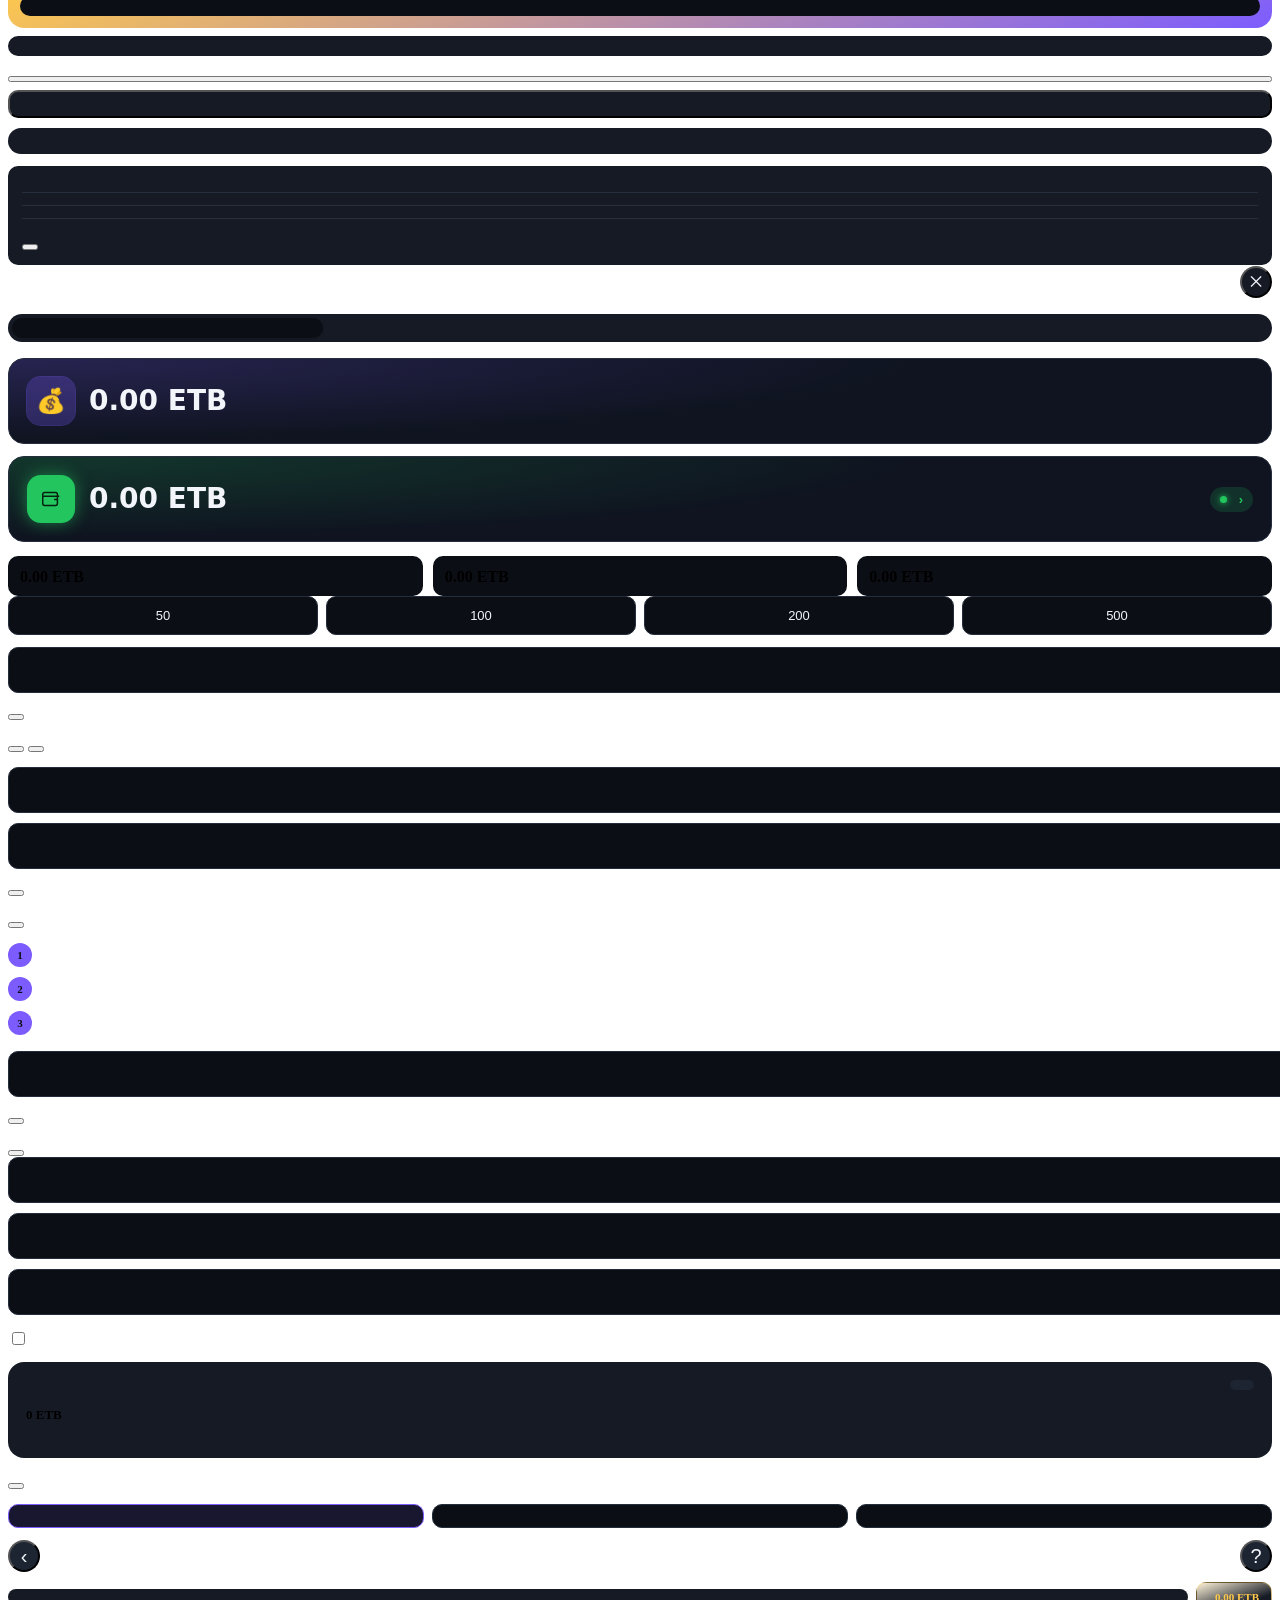
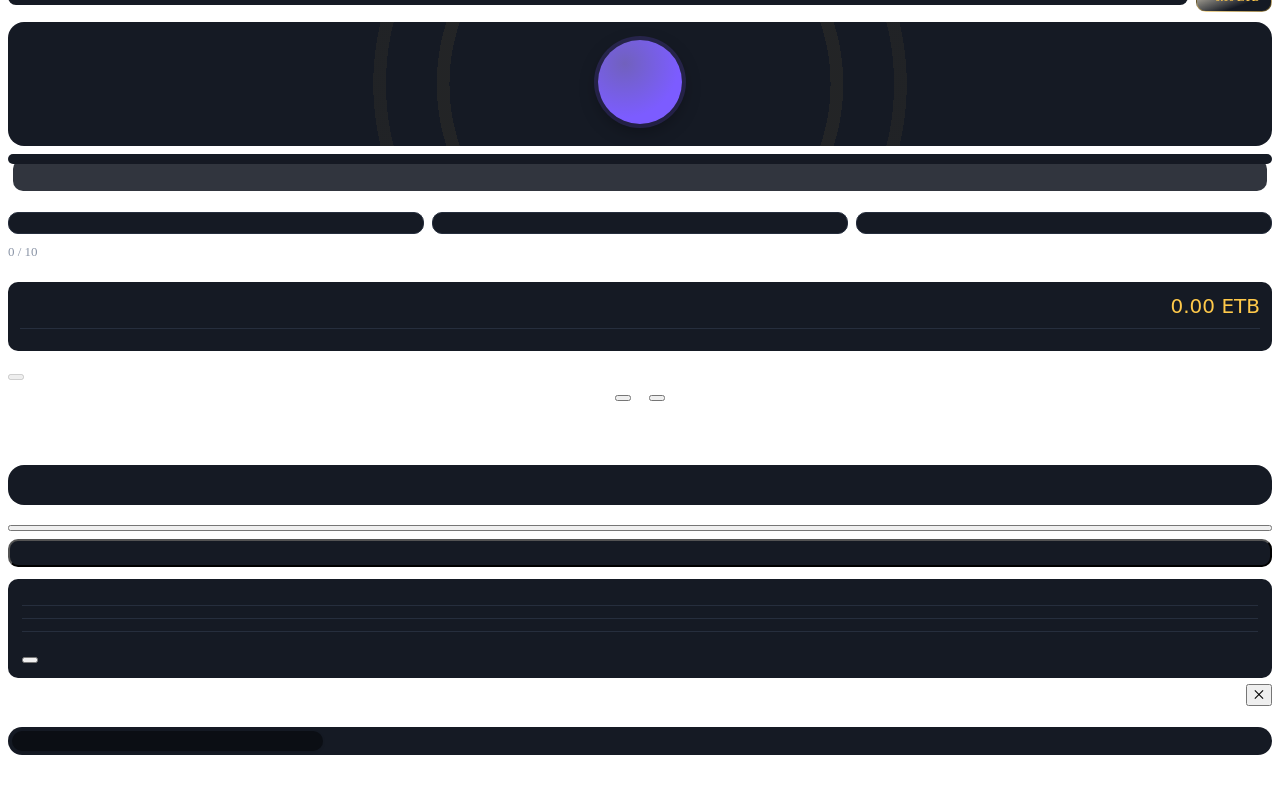
==== commit 3282e968: "Redesign Keno's draw reveal, hot/cold display, and live paytable Reference: a screen recording of a " ====
--- a/web/miniapp/index.html
+++ b/web/miniapp/index.html
@@ -156,7 +156,14 @@
           <span class="wallet-fab-label" data-i18n="invite.button"></span>
         </button>
         <button id="voice-settings-btn" class="icon-fab">🔊</button>
-        <button id="open-keno-btn" class="wallet-fab keno-fab">
+        <!-- Starts hidden -- shown only once checkKenoAvailability() (app.v6.js)
+             confirms /api/keno/state doesn't 503. A deployment where Keno has
+             never been configured (keno_configs has zero rows -- the real state
+             of a fresh production deploy, see docs/keno/PROGRESS.md's own
+             production gate) would otherwise let a player tap into a game
+             center with no round/config data, refreshState() silently no-op'ing
+             on the 503 and leaving a blank, un-explained screen behind. -->
+        <button id="open-keno-btn" class="wallet-fab keno-fab hidden">
           <span aria-hidden="true">🎱</span>
           <span class="wallet-fab-label" data-i18n="keno.nav_button"></span>
         </button>
@@ -512,8 +519,25 @@
       </div>
     </div>
 
+    <!-- Hero draw reveal -- hidden outside the drawing phase (toggled by
+         keno.js's own keno.draw.started/keno.betting.open handlers). One
+         big current-number ball, ringed like a real lottery draw, plus a
+         growing trail of already-drawn balls underneath (own matches
+         tinted gold) and a running "N / 20 drawn" progress label -- see
+         DECISIONS.md/PROGRESS.md for why this replaced the old flat
+         ball-strip-only reveal (a recorded reference platform's own Fast
+         Keno draw screen). -->
+    <div id="keno-hero-reveal" class="keno-hero-reveal hidden">
+      <div id="keno-hero-ball" class="keno-hero-ball"></div>
+      <div id="keno-draw-progress" class="keno-draw-progress"></div>
+    </div>
+
     <div id="keno-board-wrap" class="keno-board-wrap">
       <div id="keno-board"></div>
+      <!-- Shown only while no numbers are picked yet and betting is open
+           -- a friendlier first touch than a blank board, gone the
+           moment the first number is tapped. -->
+      <div id="keno-empty-hint" class="keno-empty-hint hidden"></div>
     </div>
 
     <div id="keno-recent-draws" class="keno-recent-draws"></div>
@@ -535,8 +559,14 @@
     </div>
 
     <div class="keno-payout-preview">
-      <span data-i18n="keno.potential_payout_label"></span>
-      <span id="keno-payout-amount">0.00 ETB</span>
+      <div class="keno-payout-preview-top">
+        <span data-i18n="keno.potential_payout_label"></span>
+        <span id="keno-payout-amount">0.00 ETB</span>
+      </div>
+      <!-- Live Match -> Pays rows for the current pick count -- filled by
+           renderPicksAndPayout() in keno.js, empty/hidden until at least
+           one number is picked. -->
+      <div id="keno-match-pays-rows" class="keno-match-pays-rows hidden"></div>
     </div>
 
     <button id="keno-play-btn" type="button" class="btn-primary btn-gold" data-i18n="keno.play_button" disabled></button>
--- a/web/miniapp/css/keno.css
+++ b/web/miniapp/css/keno.css
@@ -88,11 +88,83 @@
   white-space: nowrap;
 }
 
+/* --- hero draw reveal: one big current-number ball, ringed like a real
+   lottery draw, shown only during the drawing phase (keno.js toggles
+   .hidden on keno.draw.started / a fresh betting_open). Concentric rings
+   are a static radial-gradient background, not extra DOM nodes -- the
+   spec's own "no heavy animation libraries, 60fps on a low-end Android"
+   discipline (kenoBoard.js's own header comment) applies here too. */
+.keno-hero-reveal {
+  display: flex;
+  flex-direction: column;
+  align-items: center;
+  gap: 8px;
+  padding: 18px 0 14px;
+  margin-bottom: 8px;
+  border-radius: var(--radius-lg);
+  background:
+    radial-gradient(circle at center, transparent 0 30%, color-mix(in srgb, var(--gold) 6%, transparent) 30% 32%, transparent 32% 40%,
+      color-mix(in srgb, var(--gold) 5%, transparent) 40% 42%, transparent 42%),
+    var(--surface);
+}
+
+.keno-hero-ball {
+  width: 84px;
+  height: 84px;
+  border-radius: 50%;
+  display: flex;
+  align-items: center;
+  justify-content: center;
+  font-family: var(--font-display);
+  font-size: 30px;
+  font-weight: 700;
+  color: var(--bg);
+  background: radial-gradient(circle at 32% 28%, color-mix(in srgb, var(--accent) 55%, #fff 15%), var(--accent) 65%);
+  box-shadow: 0 0 0 4px color-mix(in srgb, var(--accent) 18%, transparent), 0 6px 18px rgba(0, 0, 0, 0.35);
+}
+
+.keno-hero-ball.matched {
+  background: radial-gradient(circle at 32% 28%, color-mix(in srgb, var(--gold) 55%, #fff 15%), var(--gold) 65%);
+  box-shadow: 0 0 0 4px color-mix(in srgb, var(--gold) 25%, transparent), 0 0 18px color-mix(in srgb, var(--gold) 55%, transparent);
+}
+
+.keno-hero-ball-pop {
+  animation: keno-hero-pop 420ms cubic-bezier(0.34, 1.56, 0.64, 1);
+}
+
+@keyframes keno-hero-pop {
+  0% { transform: scale(0.5) rotate(-8deg); opacity: 0; }
+  60% { transform: scale(1.08) rotate(2deg); opacity: 1; }
+  100% { transform: scale(1) rotate(0); }
+}
+
+.keno-draw-progress {
+  font-size: var(--fs-xs);
+  color: var(--muted);
+  font-variant-numeric: tabular-nums;
+}
+
 .keno-board-wrap {
   background: var(--surface);
   border-radius: var(--radius-lg);
   padding: 5px;
   margin-bottom: 8px;
+  position: relative;
+}
+
+.keno-empty-hint {
+  position: absolute;
+  inset: 5px;
+  display: flex;
+  align-items: center;
+  justify-content: center;
+  text-align: center;
+  padding: 16px;
+  font-size: var(--fs-sm);
+  color: var(--muted);
+  background: color-mix(in srgb, var(--surface) 88%, transparent);
+  border-radius: var(--radius);
+  pointer-events: none;
 }
 
 /* 8 per row (spec 13), sized purely by the grid's own 1fr distribution --
@@ -184,6 +256,32 @@
   pointer-events: none;
 }
 
+/* Hot/cold dots -- bottom-left, deliberately away from the top-right
+   selected/matched badges above so all three states can show on the same
+   cell at once without overlapping. Display-only (reference: a recorded
+   competitor platform marks these directly on its own live betting grid,
+   red for frequently-drawn, blue for infrequent, over a recent-rounds
+   lookback) -- never affects which numbers are pickable. */
+.keno-cell.hot::before,
+.keno-cell.cold::before {
+  content: "";
+  position: absolute;
+  bottom: -3px;
+  left: -3px;
+  width: 8px;
+  height: 8px;
+  border-radius: 50%;
+  border: 1.5px solid var(--bg);
+}
+
+.keno-cell.hot::before {
+  background: var(--danger);
+}
+
+.keno-cell.cold::before {
+  background: #4d9de0;
+}
+
 .keno-recent-draws {
   display: flex;
   gap: 6px;
@@ -206,6 +304,12 @@
   font-size: var(--fs-xs);
   font-weight: 700;
   animation: keno-ball-pop 320ms cubic-bezier(0.34, 1.56, 0.64, 1);
+}
+
+.keno-recent-draws .keno-ball.matched {
+  border-color: var(--gold);
+  color: var(--gold);
+  background: color-mix(in srgb, var(--gold) 16%, var(--surface));
 }
 
 @keyframes keno-ball-pop {
@@ -257,20 +361,48 @@
 }
 
 .keno-payout-preview {
-  display: flex;
-  align-items: center;
-  justify-content: space-between;
   padding: 12px;
   border-radius: var(--radius);
   background: var(--surface);
   margin-bottom: 12px;
   font-size: var(--fs-sm);
+}
+
+.keno-payout-preview-top {
+  display: flex;
+  align-items: center;
+  justify-content: space-between;
 }
 
 .keno-payout-preview #keno-payout-amount {
   font-family: var(--font-display);
   font-size: var(--fs-lg);
   color: var(--gold);
+}
+
+/* Live Match -> Pays rows, filled by renderMatchPaysRows() in keno.js --
+   the two tiers a player's current selection is actually watching for,
+   updated on every pick without opening the full paytable modal. */
+.keno-match-pays-rows {
+  display: flex;
+  flex-direction: column;
+  gap: 4px;
+  margin-top: 10px;
+  padding-top: 10px;
+  border-top: 1px solid var(--border);
+}
+
+.keno-match-pays-row {
+  display: flex;
+  align-items: center;
+  justify-content: space-between;
+  font-size: var(--fs-xs);
+  color: var(--muted);
+}
+
+.keno-match-pays-row span:last-child {
+  color: var(--gold);
+  font-weight: 700;
 }
 
 .keno-my-tickets {
@@ -531,4 +663,5 @@
 @media (prefers-reduced-motion: reduce) {
   .keno-status-pill.closing { animation: none; }
   .keno-recent-draws .keno-ball { animation: none; }
-}
+  .keno-hero-ball-pop { animation: none; }
+}
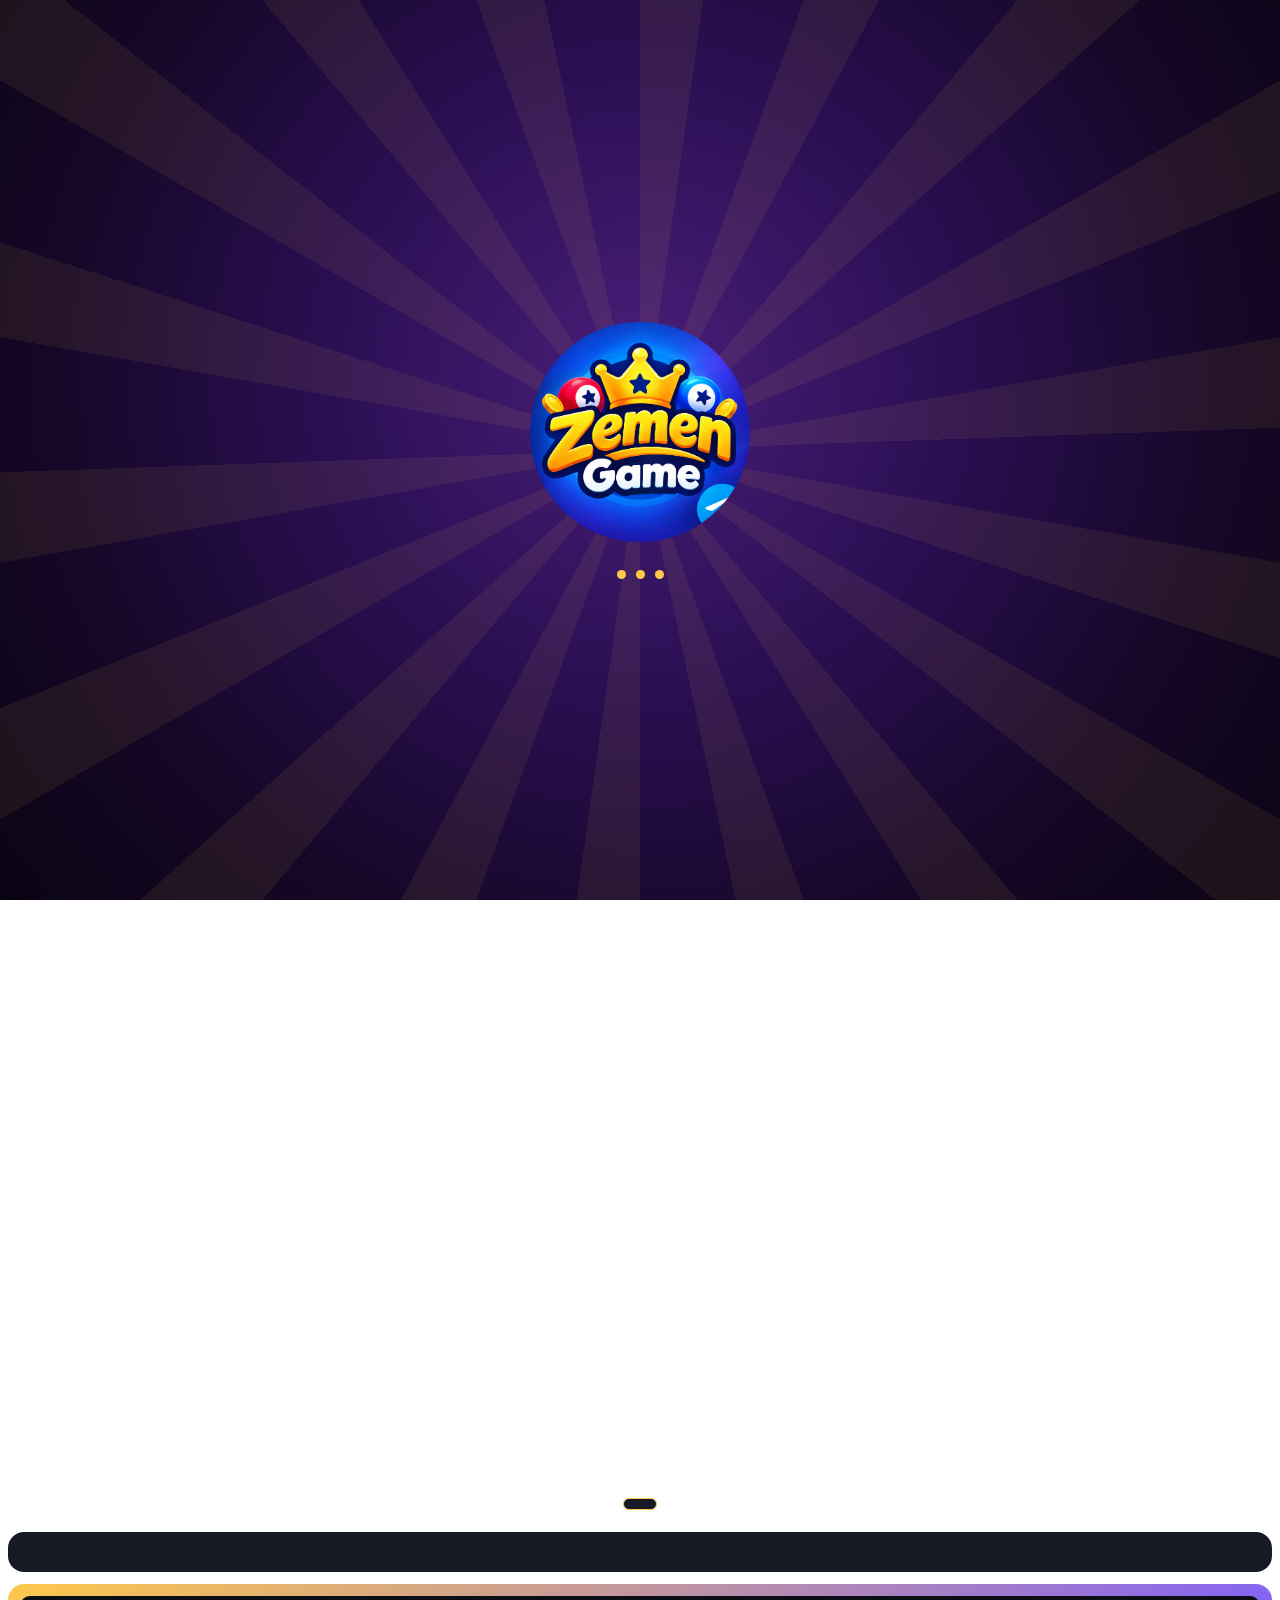
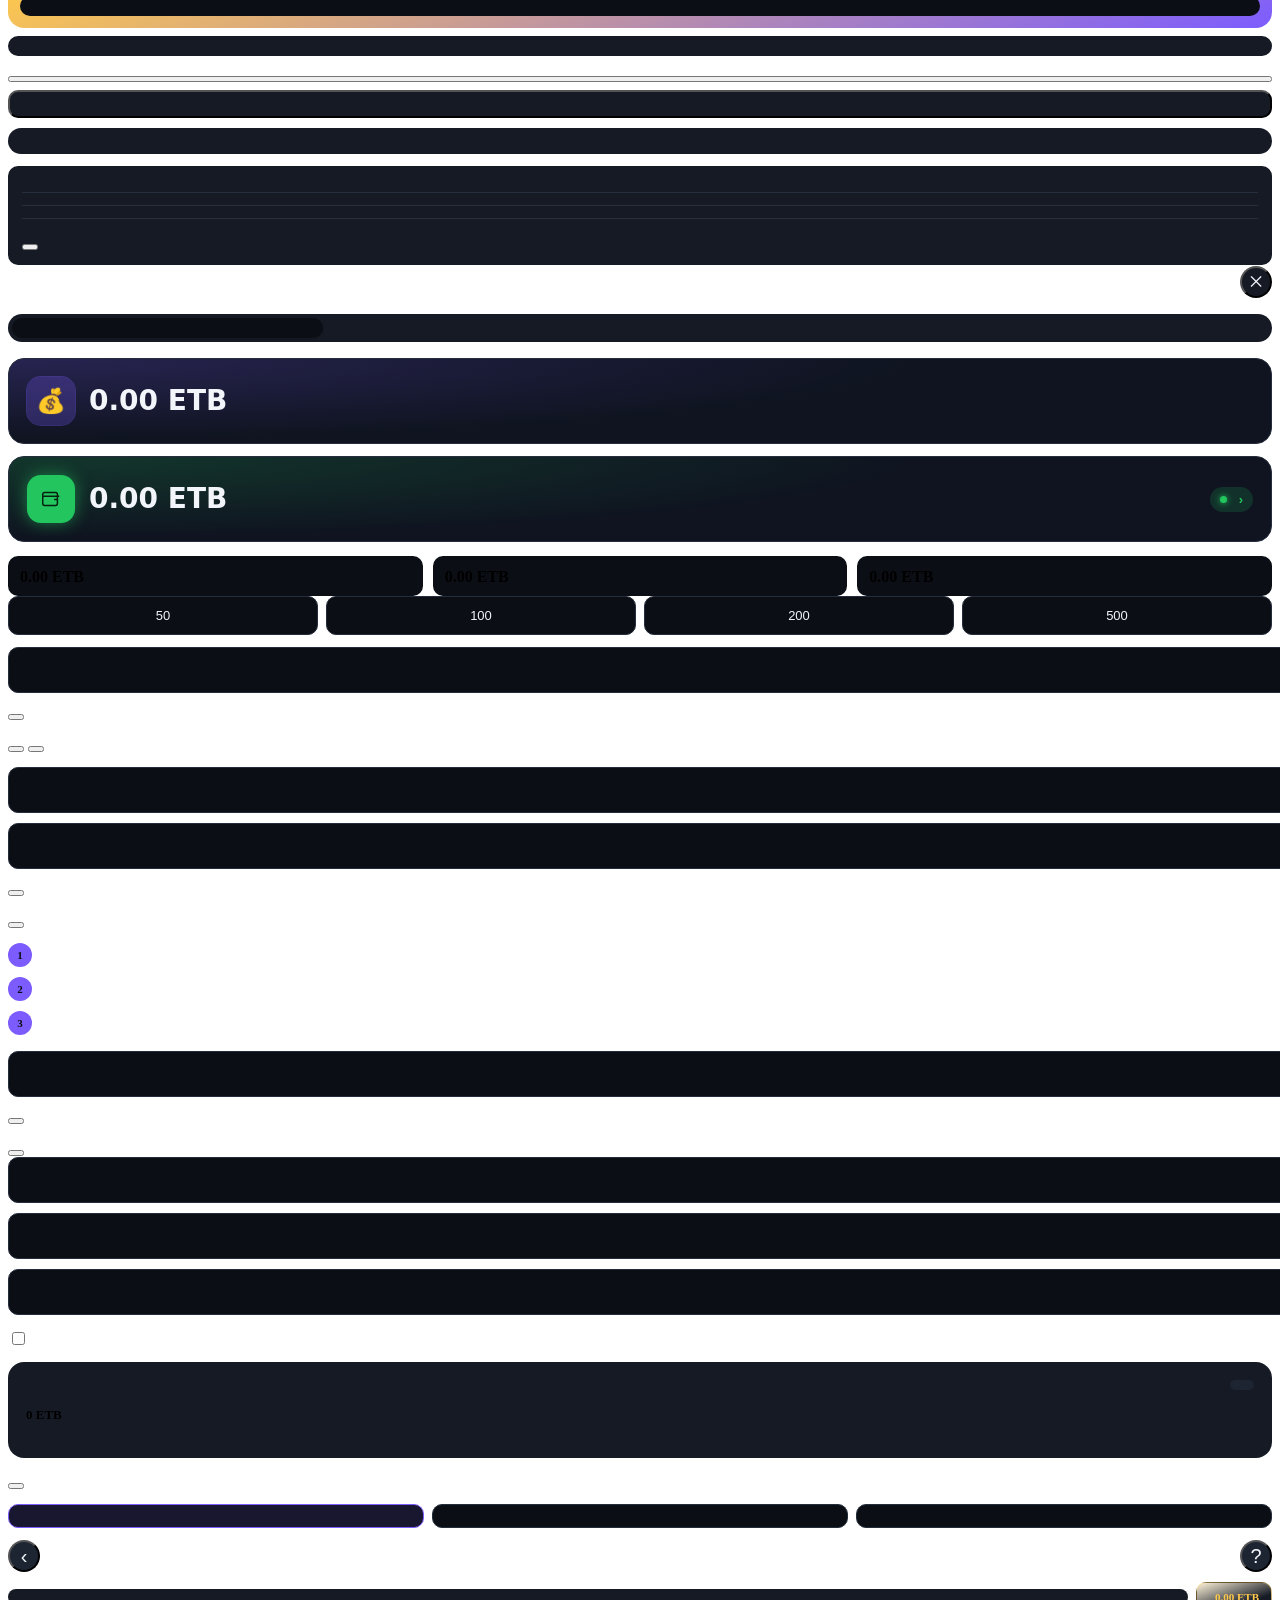
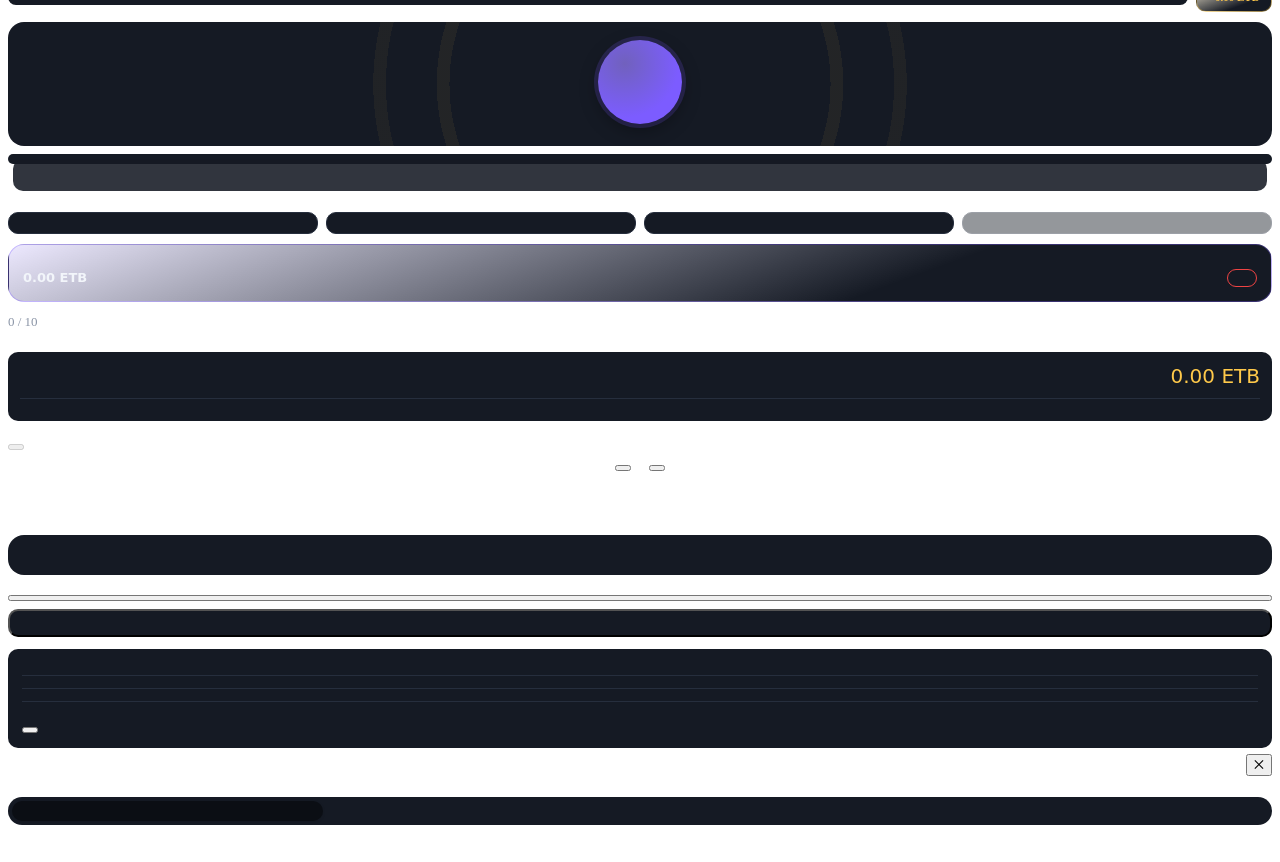
==== commit b22514ab: "Build the Keno autoplay/multi-race Mini App frontend The backend (packages/core/keno_autoplay.py, th" ====
--- a/web/miniapp/index.html
+++ b/web/miniapp/index.html
@@ -542,35 +542,93 @@
 
     <div id="keno-recent-draws" class="keno-recent-draws"></div>
 
-    <div class="keno-quick-actions">
+    <div class="keno-quick-actions keno-quick-actions-4">
       <button id="keno-clear-btn" type="button" class="btn-secondary" data-i18n="keno.clear"></button>
       <button id="keno-lucky-btn" type="button" class="btn-secondary" data-i18n="keno.lucky_pick"></button>
       <button id="keno-repeat-btn" type="button" class="btn-secondary" data-i18n="keno.repeat"></button>
-    </div>
-
-    <div class="keno-picks-row">
-      <span id="keno-picks-count">0 / 10</span>
-      <span id="keno-match-counter" class="keno-match-counter hidden"></span>
-    </div>
-
-    <div class="keno-stake-row">
-      <span data-i18n="keno.stake_label"></span>
-      <div id="keno-stake-chips" class="amount-chips"></div>
-    </div>
-
-    <div class="keno-payout-preview">
-      <div class="keno-payout-preview-top">
-        <span data-i18n="keno.potential_payout_label"></span>
-        <span id="keno-payout-amount">0.00 ETB</span>
-      </div>
-      <!-- Live Match -> Pays rows for the current pick count -- filled by
-           renderPicksAndPayout() in keno.js, empty/hidden until at least
-           one number is picked. -->
-      <div id="keno-match-pays-rows" class="keno-match-pays-rows hidden"></div>
-    </div>
-
-    <button id="keno-play-btn" type="button" class="btn-primary btn-gold" data-i18n="keno.play_button" disabled></button>
-    <p id="keno-play-status" class="wallet-note"></p>
+      <button id="keno-autoplay-btn" type="button" class="btn-secondary" data-i18n="keno.autoplay_button" disabled></button>
+    </div>
+
+    <!-- Live status while a session is running (packages/core/
+         keno_autoplay.py) -- replaces the normal betting controls below
+         rather than showing alongside them, since the board is locked to
+         the session's own picks for its whole duration. -->
+    <div id="keno-autoplay-status-bar" class="keno-autoplay-status-bar hidden">
+      <div class="keno-autoplay-status-top">
+        <span id="keno-autoplay-status-label" data-i18n="keno.autoplay_running_label"></span>
+        <span id="keno-autoplay-status-rounds"></span>
+      </div>
+      <div class="keno-autoplay-status-bottom">
+        <span>
+          <span data-i18n="keno.autoplay_net_label"></span>
+          <strong id="keno-autoplay-net-amount">0.00 ETB</strong>
+        </span>
+        <button id="keno-autoplay-stop-btn" type="button" class="btn-secondary" data-i18n="keno.autoplay_stop_button"></button>
+      </div>
+    </div>
+
+    <div id="keno-betting-controls">
+      <div class="keno-picks-row">
+        <span id="keno-picks-count">0 / 10</span>
+        <span id="keno-match-counter" class="keno-match-counter hidden"></span>
+      </div>
+
+      <div class="keno-stake-row">
+        <span data-i18n="keno.stake_label"></span>
+        <div id="keno-stake-chips" class="amount-chips"></div>
+      </div>
+
+      <div class="keno-payout-preview">
+        <div class="keno-payout-preview-top">
+          <span data-i18n="keno.potential_payout_label"></span>
+          <span id="keno-payout-amount">0.00 ETB</span>
+        </div>
+        <!-- Live Match -> Pays rows for the current pick count -- filled by
+             renderPicksAndPayout() in keno.js, empty/hidden until at least
+             one number is picked. -->
+        <div id="keno-match-pays-rows" class="keno-match-pays-rows hidden"></div>
+      </div>
+
+      <button id="keno-play-btn" type="button" class="btn-primary btn-gold" data-i18n="keno.play_button" disabled></button>
+      <p id="keno-play-status" class="wallet-note"></p>
+    </div>
+
+    <!-- Autoplay setup (packages/core/keno_autoplay.py) -- opened from
+         keno-autoplay-btn above, which requires picks+stake already
+         selected exactly like a normal ticket (reuses that same
+         selection, not a second picker). -->
+    <div id="keno-autoplay-overlay" class="keno-overlay hidden">
+      <div class="keno-overlay-card">
+        <div class="keno-overlay-header">
+          <span data-i18n="keno.autoplay_setup_title"></span>
+          <button id="keno-autoplay-setup-close-btn" type="button" class="keno-icon-btn" aria-label="close">✕</button>
+        </div>
+        <p id="keno-autoplay-summary" class="keno-section-label"></p>
+
+        <p class="keno-section-label" data-i18n="keno.autoplay_rounds_label"></p>
+        <div id="keno-autoplay-rounds-chips" class="amount-chips"></div>
+
+        <label class="keno-autoplay-stop-row">
+          <input id="keno-autoplay-stop-win-toggle" type="checkbox" />
+          <span data-i18n="keno.autoplay_stop_on_win_label"></span>
+          <input id="keno-autoplay-stop-win-amount" type="number" inputmode="decimal" min="0" step="0.01"
+                 data-i18n-placeholder="keno.autoplay_amount_placeholder" disabled />
+        </label>
+        <label class="keno-autoplay-stop-row">
+          <input id="keno-autoplay-stop-loss-toggle" type="checkbox" />
+          <span data-i18n="keno.autoplay_stop_on_loss_label"></span>
+          <input id="keno-autoplay-stop-loss-amount" type="number" inputmode="decimal" min="0" step="0.01"
+                 data-i18n-placeholder="keno.autoplay_amount_placeholder" disabled />
+        </label>
+
+        <p id="keno-autoplay-setup-status" class="wallet-note"></p>
+
+        <div class="keno-overlay-actions">
+          <button id="keno-autoplay-setup-cancel-btn" type="button" class="link-btn" data-i18n="keno.autoplay_cancel_button"></button>
+          <button id="keno-autoplay-setup-start-btn" type="button" class="btn-primary btn-gold" data-i18n="keno.autoplay_start_button"></button>
+        </div>
+      </div>
+    </div>
 
     <div id="keno-my-tickets-section" class="keno-my-tickets hidden">
       <p class="keno-section-label" data-i18n="keno.my_tickets_label"></p>
--- a/web/miniapp/css/keno.css
+++ b/web/miniapp/css/keno.css
@@ -324,6 +324,10 @@
   margin-bottom: 10px;
 }
 
+.keno-quick-actions-4 {
+  grid-template-columns: repeat(4, 1fr);
+}
+
 .keno-quick-actions .btn-secondary {
   background: var(--surface);
   border: 1px solid var(--border);
@@ -333,6 +337,108 @@
   font-size: var(--fs-xs);
   font-weight: 600;
   text-align: center;
+}
+
+.keno-quick-actions .btn-secondary:disabled {
+  opacity: 0.45;
+}
+
+/* --- autoplay / multi-race (packages/core/keno_autoplay.py) --- */
+
+.keno-autoplay-status-bar {
+  padding: 14px;
+  border-radius: var(--radius-lg);
+  background: linear-gradient(160deg, color-mix(in srgb, var(--accent) 14%, transparent), var(--surface) 70%);
+  border: 1px solid color-mix(in srgb, var(--accent) 35%, transparent);
+  margin-bottom: 12px;
+}
+
+.keno-autoplay-status-top {
+  display: flex;
+  align-items: center;
+  justify-content: space-between;
+  font-size: var(--fs-sm);
+  font-weight: 700;
+  color: var(--accent);
+  margin-bottom: 10px;
+}
+
+.keno-autoplay-status-rounds {
+  font-variant-numeric: tabular-nums;
+  color: var(--muted);
+  font-weight: 600;
+}
+
+.keno-autoplay-status-bottom {
+  display: flex;
+  align-items: center;
+  justify-content: space-between;
+  gap: 10px;
+}
+
+.keno-autoplay-status-bottom span {
+  font-size: var(--fs-sm);
+  color: var(--muted);
+}
+
+#keno-autoplay-net-amount {
+  font-family: var(--font-display);
+  color: var(--text);
+}
+
+#keno-autoplay-net-amount.win {
+  color: var(--gold);
+}
+
+#keno-autoplay-net-amount.loss {
+  color: var(--danger);
+}
+
+.keno-autoplay-status-bottom .btn-secondary {
+  background: var(--surface);
+  border: 1px solid var(--danger);
+  color: var(--danger);
+  border-radius: var(--radius);
+  padding: 8px 14px;
+  font-size: var(--fs-xs);
+  font-weight: 700;
+  white-space: nowrap;
+}
+
+.keno-autoplay-stop-row {
+  display: flex;
+  align-items: center;
+  gap: 10px;
+  padding: 10px 2px;
+  font-size: var(--fs-sm);
+}
+
+.keno-autoplay-stop-row span {
+  flex: 1;
+}
+
+.keno-autoplay-stop-row input[type="checkbox"] {
+  width: 18px;
+  height: 18px;
+  accent-color: var(--accent);
+}
+
+.keno-autoplay-stop-row input[type="number"] {
+  width: 110px;
+  padding: 8px 10px;
+  border-radius: var(--radius);
+  border: 1px solid var(--border);
+  background: var(--bg);
+  color: var(--text);
+  font-size: var(--fs-sm);
+}
+
+.keno-autoplay-stop-row input[type="number"]:disabled {
+  opacity: 0.4;
+}
+
+#keno-autoplay-rounds-chips {
+  margin-bottom: 4px;
 }
 
 .keno-picks-row {
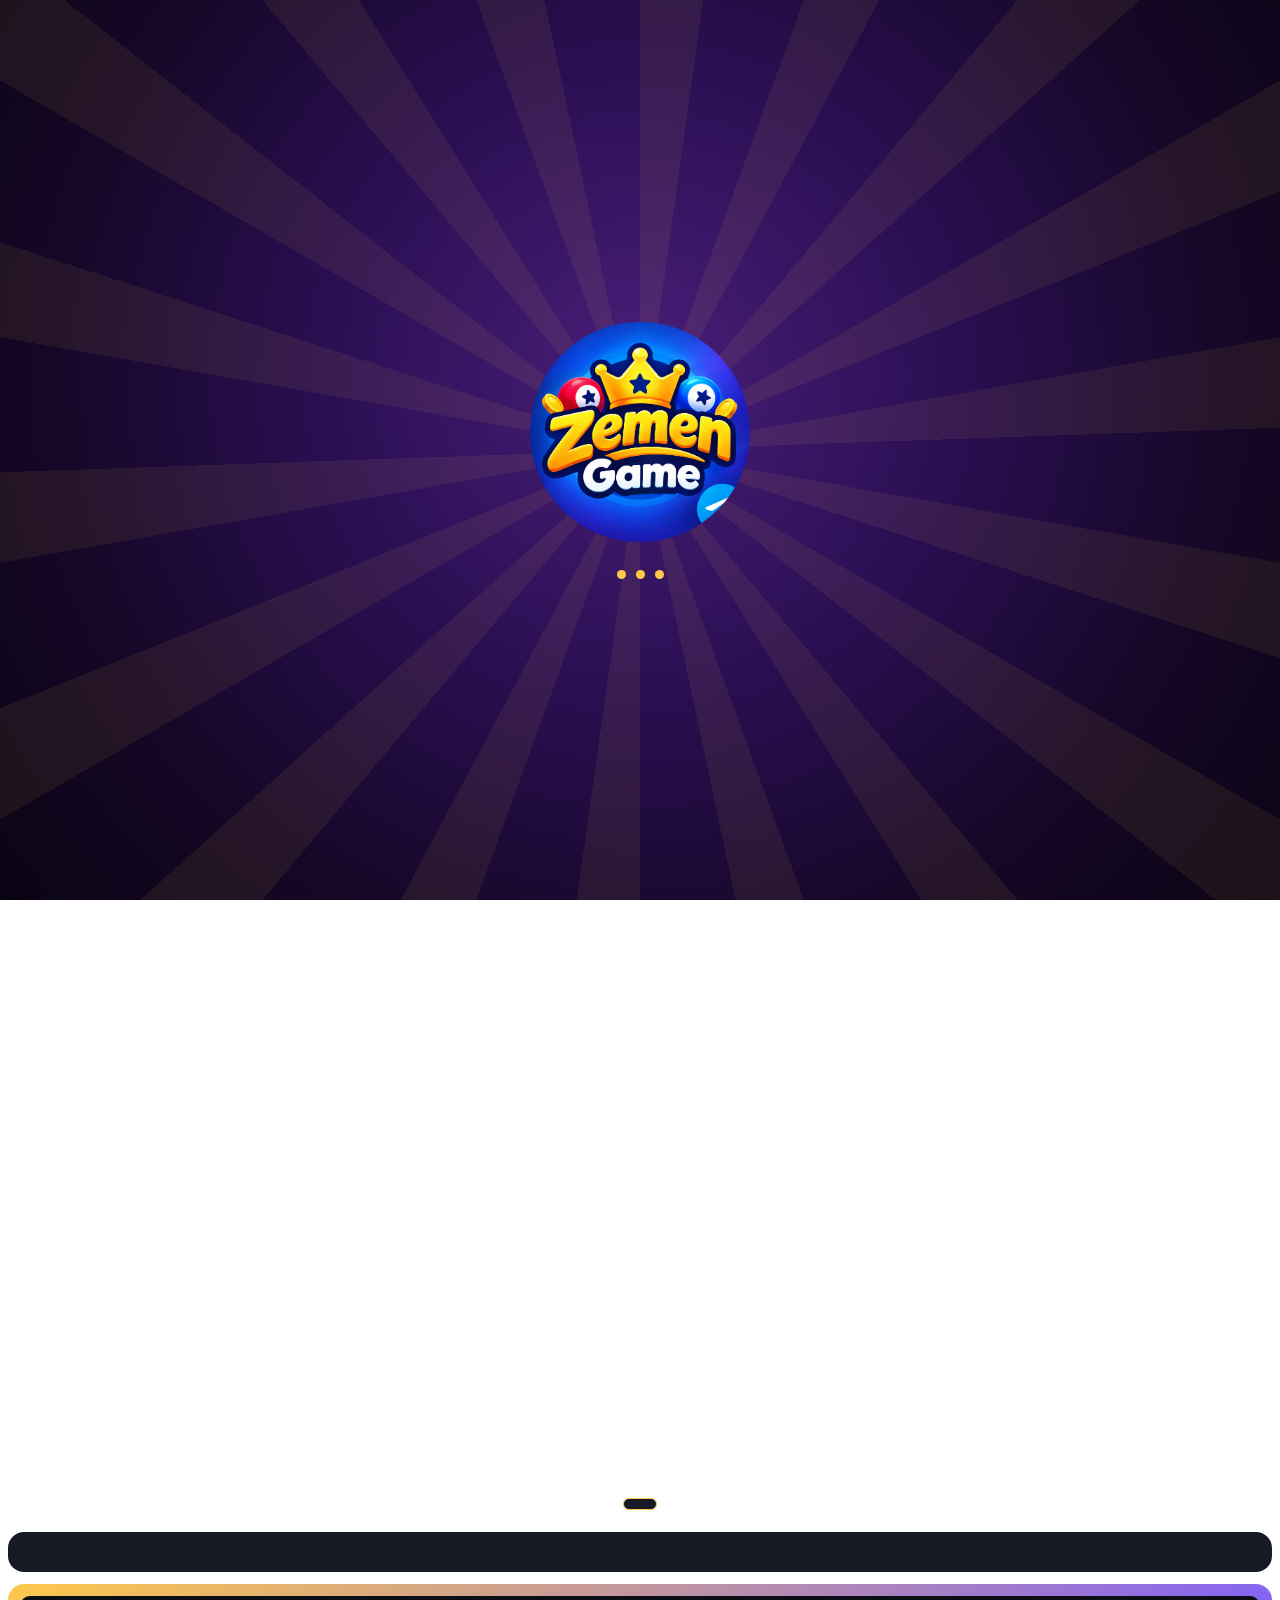
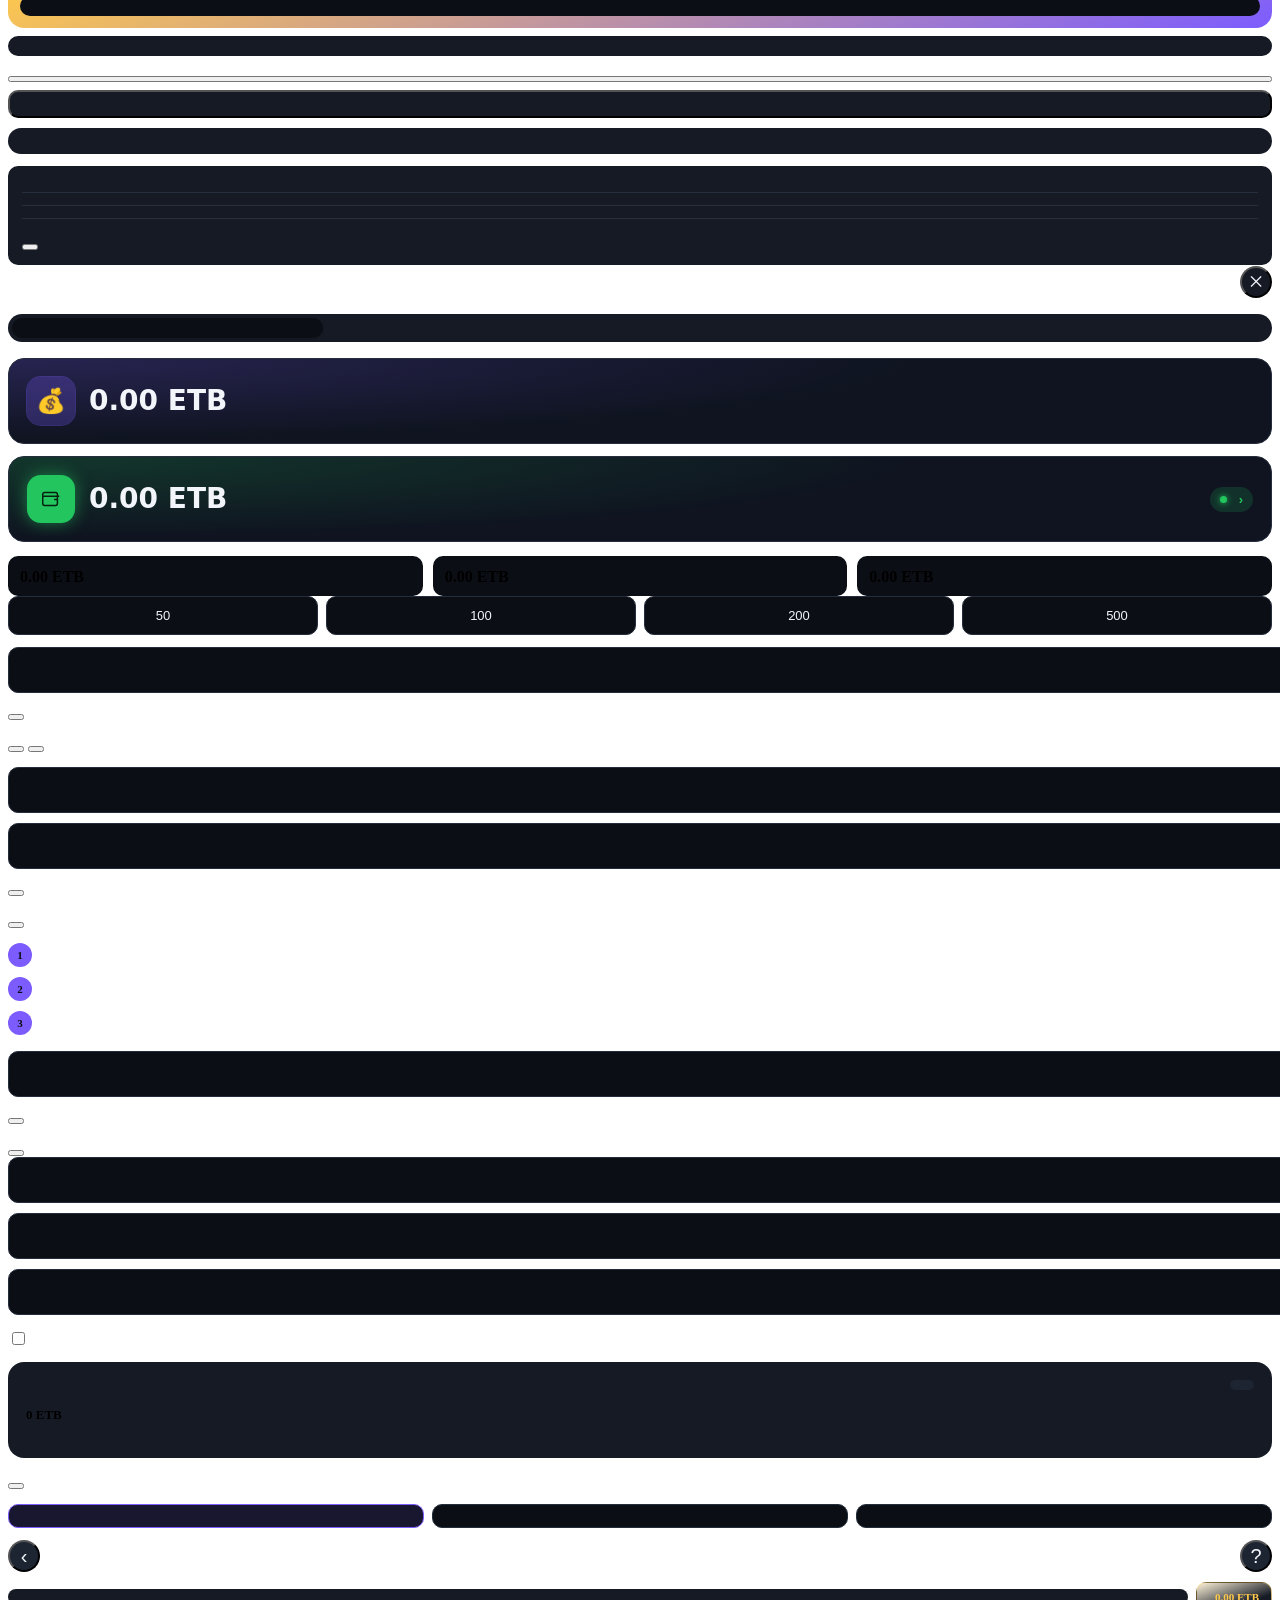
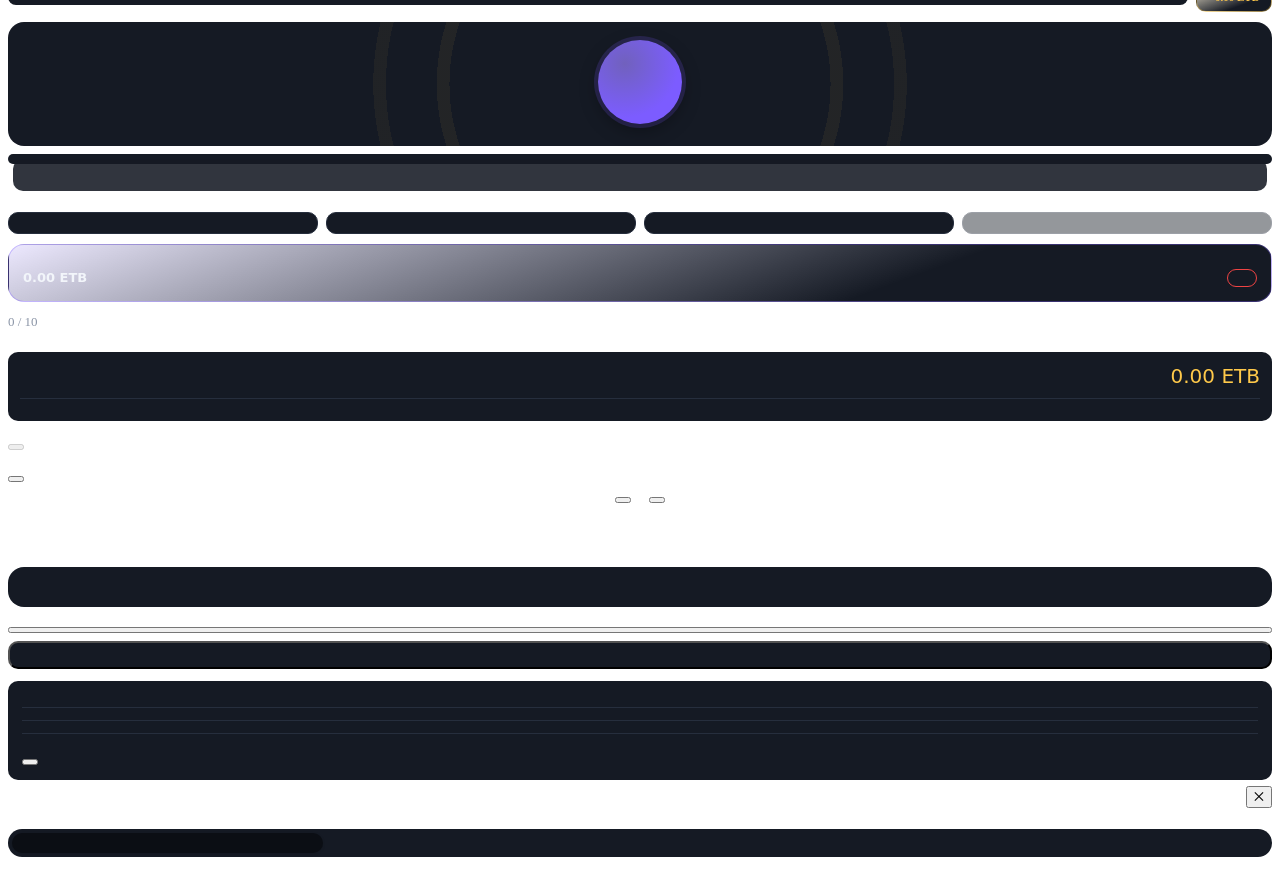
==== commit 738d58d1: "Keno Mini App: fix what a first-time player hits (Track B #7) Found by walking the full first-time j" ====
--- a/web/miniapp/index.html
+++ b/web/miniapp/index.html
@@ -591,6 +591,7 @@
 
       <button id="keno-play-btn" type="button" class="btn-primary btn-gold" data-i18n="keno.play_button" disabled></button>
       <p id="keno-play-status" class="wallet-note"></p>
+      <button id="keno-deposit-btn" type="button" class="btn-secondary hidden" data-i18n="keno.deposit_button"></button>
     </div>
 
     <!-- Autoplay setup (packages/core/keno_autoplay.py) -- opened from
--- a/web/miniapp/css/screens.css
+++ b/web/miniapp/css/screens.css
@@ -22,8 +22,10 @@
 
 .room-list-header {
   display: flex;
+  flex-wrap: wrap;
   justify-content: space-between;
   align-items: center;
+  row-gap: 8px;
   margin-bottom: 12px;
 }
 
@@ -91,6 +93,7 @@
 
 .balance-pill .amount {
   font-family: var(--font-display);
+  white-space: nowrap;
 }
 
 .wallet-fab {
@@ -153,8 +156,26 @@
 
 .header-actions {
   display: flex;
+  flex-wrap: wrap;
+  justify-content: flex-end;
   align-items: center;
   gap: 10px;
+  margin-left: auto;
+}
+
+/* With Keno's button added, four actions plus the balance no longer fit a
+   390px phone (the Wallet button was clipped off the right edge, found in
+   the 2026-09-25 player-experience pass). Tighter spacing first; if it
+   still doesn't fit (360px Android), the actions wrap to their own row
+   instead of overflowing. */
+@media (max-width: 420px) {
+  .header-actions {
+    gap: 6px;
+  }
+  .wallet-fab {
+    padding: 0 10px 0 8px;
+    gap: 4px;
+  }
 }
 
 .icon-fab {
